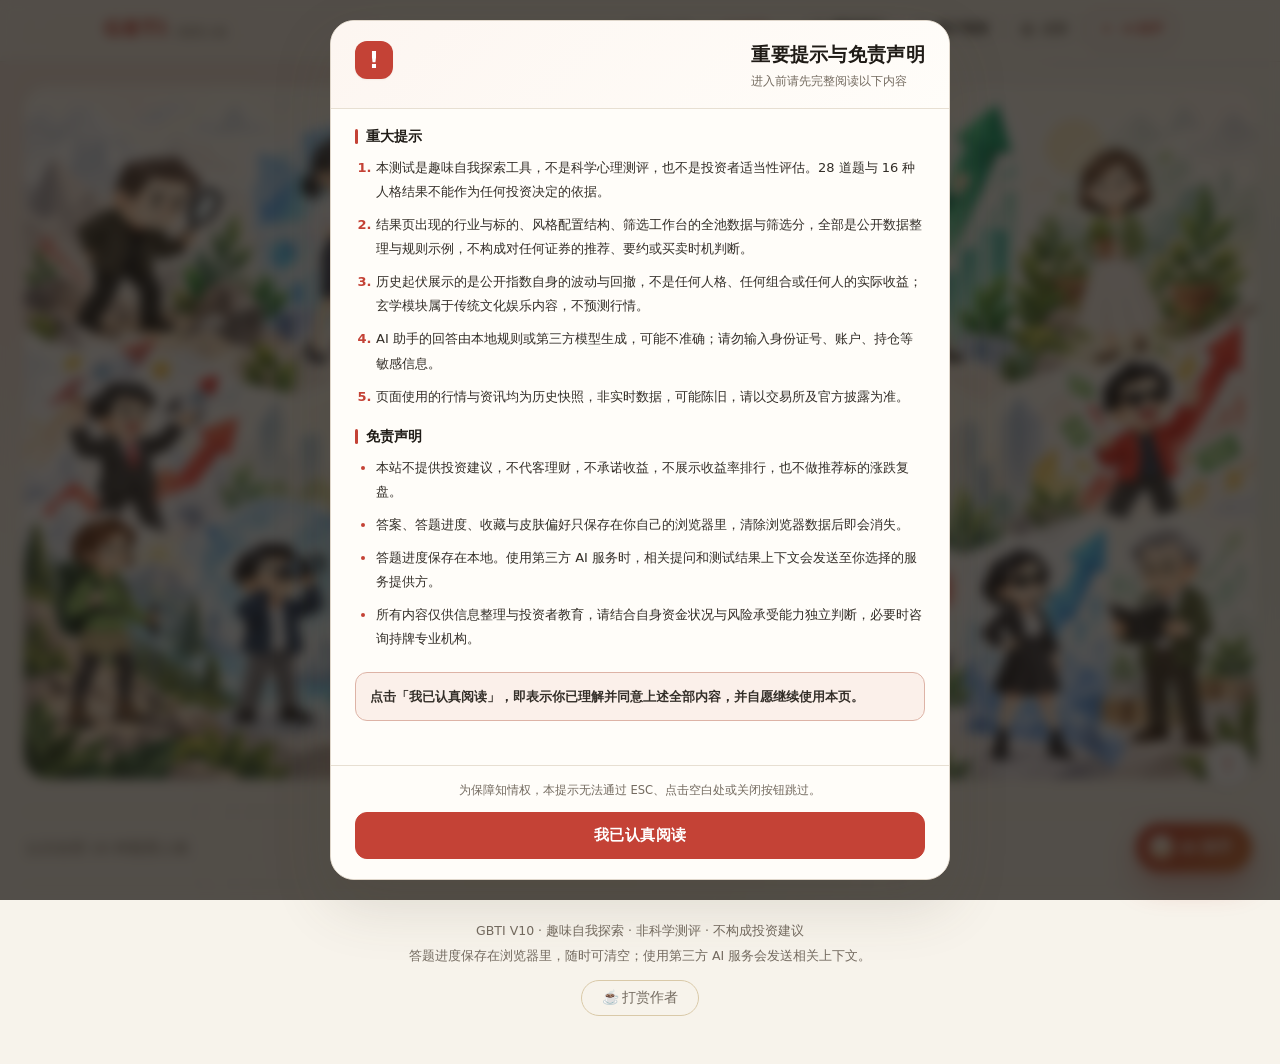
==== index.html @ 4c96b787 "Update published GBTI website" ====
<!DOCTYPE html>
<html lang="zh-CN" class="on-landing">
<head>
  <meta charset="UTF-8">
  <meta name="viewport" content="width=device-width, initial-scale=1, viewport-fit=cover">
  <title>GBTI · 股票人格与每周精选</title>
  <meta name="description" content="28 道题，四个维度，探索你的股票人格，生成带专属场景插画的高清结果卡，并可和 AI 助手聊聊你的结果。">
  <meta name="theme-color" content="#f7f3eb" media="(prefers-color-scheme: light)">
  <meta name="theme-color" content="#191815" media="(prefers-color-scheme: dark)">
  <link rel="icon" href="data:image/svg+xml,%3Csvg xmlns='http://www.w3.org/2000/svg' viewBox='0 0 32 32'%3E%3Crect width='32' height='32' rx='9' fill='%23c44236'/%3E%3Ctext x='7' y='24' fill='white' font-size='22' font-family='sans-serif' font-weight='700'%3EG%3C/text%3E%3C/svg%3E">
  <script src="theme-sync.js"></script>
  <script>
    /* 皮肤由 theme-sync.js 同步；此处恢复答题进度。 */
    (function () {
      try {
        var progress = JSON.parse(localStorage.getItem("gbti-progress-v6-20261013") || "null");
        if (progress && Array.isArray(progress.answers) && progress.answers.length) window.__gbtiResume = progress;
      } catch (error) { /* 无痕模式或存储被禁用时静默跳过。 */ }
    })();
  </script>
  <link rel="stylesheet" href="style.css?v=20261110-alipay">
  <link rel="stylesheet" href="polish.css">
  <link rel="stylesheet" href="market-mood.css">
  <link rel="stylesheet" href="metaphysics.css">
  <link rel="stylesheet" href="tarot.css">
  <link rel="stylesheet" href="news.css">
  <link rel="stylesheet" href="disclaimer.css">
  <!-- 按依赖顺序加载。全部为普通脚本，双击 HTML 即可离线运行。 -->
  <script src="questions.js" defer></script>
  <script src="scoring.js" defer></script>
  <script src="characters.js" defer></script>
  <script src="poster.js" defer></script>
  <script src="radar.js" defer></script>
  <script src="pool.js" defer></script>
  <script src="pool-index.js" defer></script>
  <script src="market-data.js" defer></script>
  <script src="allocation.js?v=stock-persona" defer></script>
  <script src="plan.js" defer></script>
  <script src="ai.js" defer></script>
  <script src="update.js?v=plan-data-fold" defer></script>
  <script src="news-engine.js" defer></script>
  <script src="news-data.js" defer></script>
  <script src="news.js" defer></script>
  <script src="news-map.js?v=20261110-four-scores" defer></script>
  <script src="test.js?v=plan-data-fold" defer></script>
  <!-- 玄学操盘适配度模块（纯新增）：lunar.js 提供黄历，metaphysics.js 提供双维画像 + 适配度 + AI 解读 -->
  <script src="lunar.js" defer></script>
  <script src="metaphysics.js" defer></script>
  <!-- 塔罗映照模块（纯新增）：依赖 metaphysics.js 暴露的 GBTI_XUANXUE.readingFor 做东西合参 -->
  <script src="tarot.js" defer></script>
  <script src="result-pages.js?v=plan-data-fold" defer></script>
  <script src="market-mood.js" defer></script>
  <script src="donation-core.js?v=20261110-1" defer></script>
  <script src="donation-effects.js?v=20261110-2" defer></script>
  <script src="donation-cloud.js?v=20261110-2" defer></script>
</head>
<body>
  <div class="aurora" aria-hidden="true"><span></span><span></span><span></span></div>
  <a class="skip-link" href="#quiz">跳到答题区</a>

  <header class="topbar">
    <div class="topbar-inner">
      <a class="brand" href="#top" aria-label="GBTI 首页">GBTI<span> / 股票人格</span></a>
      <nav class="topnav" aria-label="页面导航">
        <a href="#personality-gallery">16 种人格</a>
        <button id="open-ai" class="topnav-ai" type="button">AI 助手</button>
      </nav>
      <div class="topbar-actions">
        <button id="topbar-restart" class="icon-button labeled" type="button" title="重新测试">
          <span class="vh">重新测试</span>
          <svg viewBox="0 0 24 24" aria-hidden="true"><path d="M20 12a8 8 0 1 1-2.4-5.7" fill="none" stroke="currentColor" stroke-width="1.8" stroke-linecap="round"/><path d="M20.2 4.2v4.2H16" fill="none" stroke="currentColor" stroke-width="1.8" stroke-linecap="round" stroke-linejoin="round"/></svg>
          <span class="btn-label">重新测试</span>
        </button>
        <button id="user-open" class="icon-button labeled" type="button" title="用户登录与 AI 配置" aria-haspopup="dialog">
          <span class="vh">用户登录</span>
          <svg viewBox="0 0 24 24" aria-hidden="true"><circle cx="12" cy="8.6" r="3.7" fill="none" stroke="currentColor" stroke-width="1.8"/><path d="M4.8 20.2c0-3.6 3.2-5.8 7.2-5.8s7.2 2.2 7.2 5.8" fill="none" stroke="currentColor" stroke-width="1.8" stroke-linecap="round"/></svg>
          <span class="btn-label" id="user-open-label">用户登录</span>
          <span class="btn-dot" id="user-open-dot" hidden aria-hidden="true"></span>
        </button>
        <button id="theme-toggle" class="icon-button labeled" type="button" title="皮肤商城" aria-label="打开皮肤商城" aria-haspopup="dialog">
          <span class="vh">打开皮肤商城，切换页面皮肤</span>
          <span class="theme-pumpkin theme-icon" aria-hidden="true">🎃</span>
          <span class="theme-tree theme-icon" aria-hidden="true">🎄</span>
          <span class="theme-firecracker theme-icon" aria-hidden="true">🧨</span>
          <span class="theme-willow theme-icon" aria-hidden="true">🌿</span>
          <span class="theme-moon theme-icon" aria-hidden="true">🌕</span>
          <span class="theme-nailong theme-icon" aria-hidden="true">💛</span>
          <span class="theme-chiikawa theme-icon" aria-hidden="true">🤍</span>
          <span class="theme-usagi theme-icon" aria-hidden="true">🐰</span>
          <span class="theme-hachiware theme-icon" aria-hidden="true">💙</span>
          <svg class="theme-icon theme-icon-sun" viewBox="0 0 24 24" aria-hidden="true"><path d="M12 5.5a6.5 6.5 0 1 0 0 13 6.5 6.5 0 0 0 0-13Zm0-4v2.2M12 20.3V22.5M1.5 12h2.2M20.3 12h2.2M4.6 4.6l1.6 1.6M17.8 17.8l1.6 1.6M19.4 4.6l-1.6 1.6M6.2 17.8l-1.6 1.6" fill="none" stroke="currentColor" stroke-width="1.8" stroke-linecap="round"/><circle cx="12" cy="12" r="4" fill="currentColor"/></svg>
          <svg class="theme-icon theme-icon-moon" viewBox="0 0 24 24" aria-hidden="true"><path d="M20.4 14.8A8.8 8.8 0 0 1 9.2 3.6a8.8 8.8 0 1 0 11.2 11.2Z" fill="currentColor"/></svg>
          <span class="btn-label">皮肤</span>
        </button>
        <button id="ai-fab-inline" class="icon-button labeled ai-icon-button" type="button" title="打开 AI 助手">
          <span class="vh">打开 AI 助手</span>
          <svg viewBox="0 0 24 24" aria-hidden="true"><path d="M12 3.2 13.9 9l5.8 1.9-5.8 1.9L12 18.6 10.1 12.8 4.3 10.9 10.1 9 12 3.2Z" fill="currentColor"/></svg>
          <span class="btn-label">AI 助手</span>
        </button>
      </div>
    </div>
    <div class="topbar-progress" role="presentation"><span id="topbar-progress-bar"></span></div>
  </header>

  <button id="back-to-top" class="back-to-top" type="button" aria-label="回到顶部" title="回到顶部"><span aria-hidden="true">↑</span><span class="vh">回到顶部</span></button>

  <main id="top" class="shell">
    <div class="shell-main">

      <section id="quiz-heading" class="intro landing-hero" aria-labelledby="landing-title">
        <h1 id="landing-title" class="vh">找到你的投资人格</h1>
        <img class="landing-art landing-art-day" src="assets/display/ensemble-hero.jpg" width="1672" height="941" alt="十六种股票人格角色围聚在一起" fetchpriority="high">
        <img class="landing-art landing-art-halloween" src="assets/display/ensemble-halloween-paper.jpg" width="1672" height="941" alt="十六种股票人格的橙黑纸艺万圣节群像">
        <img class="landing-art landing-art-christmas" src="assets/display/ensemble-christmas.jpg?v=20261110-2" width="1664" height="928" alt="十六种股票人格的圣诞雪夜群像">
        <img class="landing-art landing-art-spring" src="assets/display/ensemble-spring.jpg?v=20261110-3" width="1664" height="928" alt="十六种股票人格的春节庙会群像">
        <img class="landing-art landing-art-qingming" src="assets/display/ensemble-qingming.jpg?v=20261110-2" width="1664" height="928" alt="十六种股票人格的清明踏青群像">
        <img class="landing-art landing-art-midautumn" src="assets/display/ensemble-midautumn.jpg?v=20261110-2" width="1664" height="928" alt="十六种股票人格的中秋赏月群像">
        <img class="landing-art landing-art-nailong" src="assets/display/ensemble-nailong.jpg?v=2" width="1672" height="941" alt="十六种奶龙股票人格围聚在一起，找到你的投资人格">
        <img class="landing-art landing-art-chiikawa" src="assets/display/ensemble-chiikawa.jpg?v=20261110-2" width="1664" height="928" alt="十六种吉伊卡哇股票人格围聚在一起，找到你的投资人格">
        <img class="landing-art landing-art-usagi" src="assets/display/ensemble-usagi.jpg?v=20261110-2" width="1664" height="928" alt="十六种乌萨奇股票人格围聚在一起，找到你的投资人格">
        <img class="landing-art landing-art-hachiware" src="assets/display/ensemble-hachiware.jpg?v=20261110-2" width="1664" height="928" alt="十六种小八股票人格围聚在一起，找到你的投资人格">
        <button class="button-primary landing-start" type="button" id="start-cta">开始测试</button>
      </section>

      <section id="quiz" class="card quiz-card" hidden aria-labelledby="question-title">
        <div class="progress-label"><span id="progress-text"></span><span id="progress-percent"></span></div>
        <progress id="progress" max="28" value="0" aria-label="答题进度"></progress>
        <div class="question-top"><span id="question-dimension" class="eyebrow"></span><span id="question-number"></span></div>
        <h2 id="question-title" tabindex="-1"></h2>
        <div id="options" class="options" role="group" aria-labelledby="question-title"></div>
        <div class="quiz-bottom">
          <button id="previous" class="text-button" type="button" disabled>← 上一题</button>
          <span class="quiz-tip">选择后自动继续，A / B 键也可作答</span>
        </div>
        <button id="reset-progress" class="text-button quiz-reset" type="button" hidden>清空已保存的作答记录</button>
      </section>

      <header id="section-page-header" class="section-page-header" hidden>
        <a id="section-back" href="?view=result">← 返回测试结果</a>
        <p class="section-kicker" id="section-page-kicker"></p>
        <h1 id="section-page-title" tabindex="-1"></h1>
        <p id="section-page-description" class="hint"></p>
      </header>
      <section id="result" aria-labelledby="result-name" hidden>
        <section id="market-mood" class="mm" aria-label="市场牛熊与市场人格" hidden>
          <button id="mm-open" class="mm-band" type="button" aria-haspopup="dialog">
            <img id="mm-thumb" class="mm-thumb" alt="" width="946" height="946" decoding="async">
            <span class="mm-band-main">
              <span class="mm-kicker">市场牛熊 · <i id="mm-date"></i></span>
              <strong id="mm-name" class="mm-name"></strong>
              <span id="mm-stats" class="mm-stats"></span>
            </span>
            <span id="mm-side" class="mm-side"></span>
            <span class="mm-arrow" aria-hidden="true">查看详情 →</span>
          </button>
        </section>

        <article class="hero-card card">
          <div class="hero-top">
            <p class="hero-label">你的人格类型是</p>
            <button id="hero-ai" class="pill-button" type="button">让 AI 解读我的结果</button>
          </div>
          <h1 id="result-name" tabindex="-1"></h1>
          <p id="result-code" class="hero-code"></p>
          <img id="character-image" class="character-image" width="1024" height="1280" alt="" hidden>
          <p id="result-motto" class="hero-motto"></p>
          <div id="result-tags" class="tags"></div>
          <div class="hero-context">
            <h2 id="profile-title">性格速写</h2>
            <p id="result-description" class="body-copy"></p>
            <p id="axis-summary" class="axis-summary"></p>
          </div>
        </article>

        <article class="card reflection-card"><p class="section-kicker">给自己的提醒</p><p id="result-reflection" class="body-copy"></p></article>

        <details class="fold-section fold" id="dimension-fold">
          <summary class="fold-head">
            <span class="fold-mark" aria-hidden="true">四维</span>
            <span class="fold-text">
              <span class="section-kicker">四维偏好</span>
              <span class="fold-title" id="dimension-heading">你的选择，逐项展开</span>
              <span class="fold-hint">信息依据、持有周期、风险偏好、决策方式，每个维度 7 题，共同决定一个主人格。</span>
            </span>
            <span class="fold-chev" aria-hidden="true"></span>
          </summary>
          <div class="fold-body">
            <div class="radar-card card">
              <div class="radar-wrap">
                <canvas id="radar" width="640" height="640" role="img" aria-label="四维偏好雷达图"></canvas>
              </div>
              <div id="radar-caption" class="radar-caption"></div>
            </div>
            <div id="scores" class="dimension-list"></div>
            <p class="hint score-note">百分比为本维度的选项占比，不是人格概率或准确率。</p>
          </div>
        </details>

        <details id="weekly-news" class="fold-section fold news-fold" hidden aria-labelledby="weekly-news-title">
          <summary class="fold-head">
            <span class="fold-mark" aria-hidden="true">精选</span>
            <span class="fold-text">
              <span class="section-kicker">每周精选</span>
              <span class="fold-title" id="weekly-news-title">与你的投资风格相符的资讯</span>
              <span class="fold-hint">查看本周精选、推荐理由与原文，也可转动 3D 地球仪浏览全球资讯。</span>
            </span>
            <span class="fold-chev" aria-hidden="true"></span>
          </summary>
          <div class="fold-body">
          <div class="weekly-news card">
          <div class="news-masthead"><span>GBTI WEEKLY</span><span id="news-edition"></span></div>
          <div class="news-heading-row">
            <p class="section-kicker">为你的投资风格精选</p>
            <span class="news-style-badge" id="news-style"></span>
          </div>
          <p id="news-lens" class="news-lens"></p>
          <div class="news-focus" id="news-focus" aria-label="你的资讯关注方向"></div>
          <div class="news-toolbar">
            <label for="news-week">阅读刊期 <select id="news-week"></select></label>
            <button id="news-refresh" type="button" class="pill-button">检查更新</button>
          </div>
          <p id="news-status" class="news-status" role="status" aria-live="polite"></p>
          <div id="news-list" class="news-list"></div>
          <details class="news-method">
            <summary>这些资讯为什么推荐给我？</summary>
            <p>根据测试中的信息依据、持有周期、风险偏好和决策方式匹配内容，再结合来源质量、发布时间和独立来源报道数量排序。同一事件合并，每期最多 6 条，并优先保留一条风险或防御视角。同一来源最多 3 条，同一主题最多 2 条，合格内容不足时少推。</p>
            <p>资讯窗口为北京时间周一至周日，本周持续更新。仅整理已采集的公开内容；每条均可打开原文核验。风格匹配只用于阅读排序，不代表投资适当性或收益预测。</p>
          </details>
          <p class="news-footer" id="news-data-note"></p>
          </div>
          <section id="weekly-map" aria-label="金融资讯地球仪" aria-busy="true">
            <p class="hint">进入每周精选后，可转动地球仪查看各地区资讯。</p>
          </section>
          </div>
        </details>

        <details id="plan" class="fold-section fold" hidden>
          <summary class="fold-head">
            <span class="fold-mark" aria-hidden="true">配置</span>
            <span class="fold-text">
              <span class="section-kicker">资产配置建议</span>
              <span class="fold-title" id="plan-heading">按你的风格，钱可以这样分</span>
              <span class="fold-hint" id="plan-lead"></span>
            </span>
            <span class="fold-chev" aria-hidden="true"></span>
          </summary>
          <div class="fold-body">
            <div class="plan-hero" id="plan-hero" hidden>
              <img class="plan-hero-figure" id="plan-hero-figure" alt="" loading="lazy" decoding="async">
              <div class="plan-hero-main">
                <p class="plan-hero-kicker">你的配置偏向</p>
                <h3 id="plan-hero-name"></h3>
                <p class="plan-hero-desc" id="plan-hero-desc"></p>
                <div class="plan-axes" id="plan-hero-axes"></div>
              </div>
            </div>
            <div class="plan-actions">
              <a id="plan-workbench" class="pill-button" href="workbench.html">筛选工作台</a>
              <a id="plan-history" class="pill-button" href="history.html">历史起伏</a>
              <button id="plan-copy" class="pill-button" type="button">复制整套方案</button>
              <button id="plan-ask" class="pill-button" type="button">问 AI 为什么这样配</button>
              <button id="plan-reset" class="pill-button" type="button" hidden>清除我的调整</button>
            </div>

            <div class="plan-grid">
            <article class="card plan-allocation">
              <div class="plan-card-head">
                <h3>一万块怎么分</h3>
                <span class="plan-tipchip">点任意一块看明细</span>
              </div>
              <p class="plan-sub">以 10,000 元为例，按比例拆成四份。</p>
              <div class="plan-donut-wrap">
                <canvas id="plan-donut" width="360" height="360" role="img" aria-label="四类资产比例环形图，点击扇区可查看对应类别"></canvas>
                <div class="plan-donut-center" aria-hidden="true">
                  <strong id="plan-equity">¥10,000</strong>
                  <span id="plan-donut-label">示例总额 · 四类合计</span>
                </div>
              </div>
              <ul id="plan-bars" class="plan-bars"></ul>
              <div class="plan-tweak">
                <p class="plan-tweak-head">
                  <span>按自己的情况微调</span>
                  <span class="plan-tipchip">结果会同步到长图</span>
                </p>
                <ul id="plan-tweaks" class="plan-tweaks"></ul>
              </div>
            </article>

            <article class="card plan-vehicles-card">
              <div class="plan-card-head">
                <h3>债券、货币与黄金的载体</h3>
                <span class="plan-tipchip">与左侧联动</span>
              </div>
              <ul id="plan-vehicles" class="plan-vehicles"></ul>
              <div class="pv-equity-note" id="plan-equity-note" hidden>
                <strong id="plan-equity-share"></strong>
                <p>下方标的用于说明权益类的配置方向。</p>
                <button class="pv-jump" id="plan-stocks-jump" type="button">看下方标的 ↓</button>
              </div>
              <div class="pv-balance">
                <p class="pv-balance-title">进攻 / 防守</p>
                <div class="pv-balance-bar" aria-hidden="true"><i id="plan-offense-bar"></i></div>
                <div class="pv-balance-legend">
                  <span id="plan-offense-label"></span>
                  <span id="plan-defense-label"></span>
                </div>
              </div>
            </article>
          </div>

          <article class="card plan-stocks" id="plan-stocks" tabindex="-1">
            <div class="plan-card-head">
              <h3>与你风格相符的标的示例</h3>
              <div class="plan-tools">
                <div class="seg" id="plan-sort" role="group" aria-label="标的排序方式">
                  <button class="seg-btn is-on" type="button" data-sort="score" aria-pressed="true">按匹配度</button>
                  <button class="seg-btn" type="button" data-sort="pePct" aria-pressed="false">按估值分位</button>
                  <button class="seg-btn" type="button" data-sort="amount" aria-pressed="false">按成交额</button>
                </div>
                <button id="plan-expand" class="pill-button" type="button" aria-pressed="false">展开全部理由</button>
              </div>
            </div>
            <p class="hint" id="plan-stocks-lead"></p>
            <ol id="plan-stock-list" class="plan-stock-list"></ol>
          </article>

          <article class="card plan-discipline" id="plan-discipline">
            <div class="plan-card-head">
              <h3 id="plan-discipline-title"></h3>
              <button id="plan-discipline-copy" class="pill-button" type="button">复制这份清单</button>
            </div>
            <ul id="plan-discipline-list"></ul>
          </article>

          <article class="card plan-risk">
            <div class="plan-card-head">
              <h3>风险提示</h3>
              <button id="plan-risk-toggle" class="pill-button" type="button" aria-expanded="false" aria-controls="plan-disclaimer">展开全文</button>
            </div>
            <ul id="plan-disclaimer" class="plan-disclaimer is-clamped"></ul>
            <p class="hint" id="plan-data-note"></p>
          </article>

          <details id="data-panel" class="fold-section fold">
            <summary class="fold-head">
              <span class="fold-mark" aria-hidden="true">数据</span>
              <span class="fold-text">
                <span class="section-kicker">数据维护</span>
                <span class="fold-title">每日行情数据更新</span>
                <span class="fold-hint" id="data-fold-hint">正在读取本地快照……</span>
              </span>
              <span class="fold-chev" aria-hidden="true"></span>
            </summary>
            <div class="fold-body">
              <div id="data-transport" class="data-transport" hidden></div>
              <div class="data-status" id="data-status"></div>

              <div class="data-actions">
                <button id="data-refresh" class="button-secondary" type="button">立即更新行情数据</button>
                <button id="data-check" class="button-ghost" type="button">检查更新服务</button>
              </div>

              <label class="field data-endpoint">
                <span>更新服务地址</span>
                <input id="data-endpoint" type="text" placeholder="例如 http://127.0.0.1:8765" autocomplete="off" spellcheck="false">
              </label>
              <p class="hint">留空则自动判断：网页由本机服务打开时用同一个地址，双击 HTML 打开时自动探测 http://127.0.0.1:8765，能连上按钮就直接可用。</p>

              <div class="data-actions">
                <button id="data-schedule" class="button-ghost" type="button" hidden>开启每个交易日自动更新</button>
              </div>
              <p class="hint" id="data-schedule-hint">开启后 Windows 会在每个工作日 17:35 自动抓取行情并写入 market-data.js，不用打开本页也会更新；再点一次即可关闭。此开关需要先连上更新服务。</p>

              <div class="data-token" id="data-token-box" hidden>
                <p class="hint" id="data-token-status"></p>
                <div class="data-token-row">
                  <input id="data-token-input" type="password" placeholder="粘贴新的数据凭证（12 小时有效）" autocomplete="off" spellcheck="false">
                  <button id="data-token-save" class="pill-button" type="button">保存凭证</button>
                </div>
              </div>
              <p class="hint data-lan" id="data-lan" hidden></p>

              <p id="data-log" class="data-log" role="status" hidden></p>

              <details class="data-help">
                <summary>没有服务时，怎么手动更新？</summary>
                <div class="data-help-body">
                  <p class="hint">更新按钮需要一个在后台运行的小服务，它负责调用抓取脚本。没有服务时按下面任一种方式处理，完成后刷新本页即可看到新数据。</p>
                  <p class="data-kbd-title">方式一　启动本地更新服务（推荐，双击后一步到位）</p>
                  <p class="hint">双击 <code>tools\启动更新服务.bat</code>：服务启动后会自动在浏览器里打开本页，之后「立即更新行情数据」随时可用。也可以在本文件夹下打开命令提示符或终端，手动执行：</p>
                  <div class="cmd-row"><code id="data-cmd-service">python tools/update-server.py</code><button class="pill-button data-copy" type="button" data-copy="data-cmd-service">复制</button></div>
                  <p class="data-kbd-title">方式二　只跑一次抓取脚本</p>
                  <div class="cmd-row"><code id="data-cmd-once">python tools/fetch-market-data.py</code><button class="pill-button data-copy" type="button" data-copy="data-cmd-once">复制</button></div>
                  <p class="hint">也可以双击 <code>tools\更新行情.bat</code>。脚本把结果写入 <code>market-data.js</code>，完成后刷新本页。</p>
                  <p class="data-kbd-title">方式三　每个交易日自动更新</p>
                  <p class="hint">连上服务后直接点上面的「开启每个交易日自动更新」即可，无需手动配置任务计划。手动配置步骤与接收方准备清单见随文件夹一起提供的 <code>数据更新说明.md</code>。</p>
                </div>
              </details>
            </div>
          </details>
          </div>
        </details>

        <details class="card rules-card"><summary>这个结果是怎么得出的？</summary><p>28 道题分别测量信息依据、持有周期、风险偏好与决策方式，每个维度 7 题。每题给一个方向加 1 分，各维度得分较高的一端组合成四位代码，唯一对应 16 种人格中的一种。“客观规则／主观判断”描述依照预设标准或结合情境判断的偏好，不代表理性程度或判断能力。名称是风格比喻，不表示实际经历、投资能力或适合的投资产品。</p></details>

        <div class="save-area">
          <button id="generate-image" class="button-primary" type="button">生成高清结果长图 ↓</button>
          <p id="image-status" role="status" hidden>正在生成高清长图……</p>
          <button id="retry-image" class="button-ghost" type="button" hidden>重新生成图片</button>
          <a id="download" class="button-primary" download hidden>保存完整结果长图 <span aria-hidden="true">↓</span></a>
          <p class="hint">点击生成后可下载或长按保存高清 PNG</p>
          <details id="image-preview"><summary>展开图片，长按保存</summary><img id="poster-image" alt="完整结果长图" hidden></details>
          <div class="share-row">
            <button id="copy-result" class="button-ghost" type="button">复制结果文字</button>
            <button id="restart" class="button-ghost" type="button">重新测试 ↗</button>
          </div>
          <p class="donate-line">测得开心？<button class="donate-link" type="button" data-donate-open>请作者喝杯咖啡 ☕</button></p>
          <p id="copy-status" class="hint" role="status"></p>
        </div>
      </section>

      <details id="personality-gallery" class="gallery-section">
        <summary>认识全部 16 种股票人格 <span aria-hidden="true">＋</span></summary>
        <div id="gallery" class="gallery"></div>
      </details>

      <noscript><p class="card">请启用 JavaScript 后进行测试。</p></noscript>

      <footer>
        <p>GBTI V10 · 趣味自我探索 · 非科学测评 · 不构成投资建议</p>
        <p>答题进度保存在浏览器里，随时可清空；使用第三方 AI 服务会发送相关上下文。</p>
        <button id="donate-open" class="donate-btn" type="button" data-donate-open>☕ 打赏作者</button>
      </footer>

      <div id="donate-modal" class="donate-modal" hidden>
        <div class="donate-backdrop" data-donate-close></div>
        <div class="donate-card" role="dialog" aria-modal="true" aria-label="打赏作者">
          <img src="assets/donate-qr.jpg?v=621818ec-alipay" alt="支付宝打赏收款二维码">
          <p class="donate-text">如果这个测试给你带来了快乐，<br>欢迎请作者喝杯咖啡 ☕</p>
          <button class="donate-close" type="button" data-donate-close>关闭</button>
        </div>
      </div>
      <script>
      (function () {
        var modal = document.getElementById("donate-modal");
        if (!modal) return;
        function show(value) { modal.hidden = !value; document.body.style.overflow = value ? "hidden" : ""; }
        document.querySelectorAll("[data-donate-open]").forEach(function (el) {
          el.addEventListener("click", function () { show(true); });
        });
        modal.querySelectorAll("[data-donate-close]").forEach(function (el) {
          el.addEventListener("click", function () { show(false); });
        });
        document.addEventListener("keydown", function (e) {
          if (e.key === "Escape" && !modal.hidden) show(false);
        });
      })();
      </script>
    </div>

    <aside class="shell-side" hidden aria-label="答题辅助">
      <div class="card side-card">
        <p class="section-kicker">答题进度</p>
        <div class="ring-wrap">
          <svg class="ring" viewBox="0 0 120 120" role="img" aria-label="答题完成度">
            <circle class="ring-track" cx="60" cy="60" r="50"></circle>
            <circle id="ring-progress" class="ring-value" cx="60" cy="60" r="50"></circle>
          </svg>
          <div class="ring-text"><strong id="ring-percent">0%</strong><span id="ring-label">0 / 28</span></div>
        </div>
        <p class="hint side-hint">答题记录会自动保存在本地，关闭页面后再打开可继续。</p>
      </div>

      <div class="card side-card" id="navigator-card">
        <p class="section-kicker">答题卡</p>
        <div id="navigator" class="navigator" role="group" aria-label="题目跳转"></div>
        <p class="hint side-hint" id="navigator-hint">灰色为未作答，点数字即可跳题修改。</p>
      </div>

      <div class="card side-card ai-side-card">
        <p class="section-kicker">AI 助手</p>
        <h3>对结果有疑问？</h3>
        <p class="hint side-hint">可以直接问「我为什么是这个类型」「稳健和进取差在哪」「给我三条提醒」。</p>
        <button id="side-ai" class="button-secondary" type="button">打开 AI 助手</button>
      </div>
    </aside>
  </main>

  <button id="ai-fab" class="ai-fab" type="button" aria-controls="ai-panel" aria-expanded="false">
    <span class="ai-fab-orb" aria-hidden="true"></span>
    <span class="ai-fab-text">AI 助手</span>
  </button>

  <aside id="ai-panel" class="ai-panel" role="dialog" aria-modal="false" aria-labelledby="ai-title" hidden>
    <div id="ai-resize-handle" class="ai-resize-handle" title="拖拽调整面板大小" aria-hidden="true"></div>
    <header class="ai-head">
      <div class="ai-head-id">
        <span class="ai-orb" aria-hidden="true"></span>
        <div>
          <h2 id="ai-title">GBTI 智能助手</h2>
          <p id="ai-subtitle">尚未测试，可先了解题型与维度</p>
        </div>
      </div>
      <div class="ai-head-actions">
        <span id="ai-engine" class="ai-engine-chip">本地引擎</span>
        <button id="ai-max" class="icon-button" type="button" title="放大面板">
          <span class="vh">放大或还原面板</span>
          <svg viewBox="0 0 24 24" aria-hidden="true"><path d="M4 9V4h5M20 15v5h-5M4 4l6 6M20 20l-6-6" fill="none" stroke="currentColor" stroke-width="1.8" stroke-linecap="round" stroke-linejoin="round"/></svg>
        </button>
        <button id="ai-settings-open" class="icon-button" type="button" title="用户中心与 AI 配置">
          <span class="vh">用户中心与 AI 配置</span>
          <svg viewBox="0 0 24 24" aria-hidden="true"><path d="M12 15.5a3.5 3.5 0 1 0 0-7 3.5 3.5 0 0 0 0 7Z" fill="none" stroke="currentColor" stroke-width="1.8"/><path d="M19.4 13.5a7.6 7.6 0 0 0 0-3l2-1.5-2-3.4-2.3.9a7.7 7.7 0 0 0-2.6-1.5L14 2.6h-4l-.5 2.4a7.7 7.7 0 0 0-2.6 1.5l-2.3-.9-2 3.4 2 1.5a7.6 7.6 0 0 0 0 3l-2 1.5 2 3.4 2.3-.9a7.7 7.7 0 0 0 2.6 1.5l.5 2.4h4l.5-2.4a7.7 7.7 0 0 0 2.6-1.5l2.3.9 2-3.4-2-1.5Z" fill="none" stroke="currentColor" stroke-width="1.6" stroke-linejoin="round"/></svg>
        </button>
        <button id="ai-clear" class="icon-button" type="button" title="清空对话">
          <span class="vh">清空对话</span>
          <svg viewBox="0 0 24 24" aria-hidden="true"><path d="M5 7h14M9 7V4h6v3M7 7l1 13h8l1-13" fill="none" stroke="currentColor" stroke-width="1.8" stroke-linecap="round" stroke-linejoin="round"/></svg>
        </button>
        <button id="ai-close" class="icon-button" type="button" title="收起">
          <span class="vh">收起 AI 助手</span>
          <svg viewBox="0 0 24 24" aria-hidden="true"><path d="M6 6l12 12M18 6 6 18" fill="none" stroke="currentColor" stroke-width="2" stroke-linecap="round"/></svg>
        </button>
      </div>
    </header>
    <div id="ai-messages" class="ai-messages" role="log" aria-live="polite" aria-relevant="additions"></div>
    <details id="ai-qa" class="ai-qa">
      <summary>可以问我这些（点击直接提问）</summary>
      <div id="ai-qa-list" class="ai-qa-list"></div>
    </details>
    <div id="ai-chips" class="ai-chips"></div>
    <form id="ai-form" class="ai-form">
      <label class="vh" for="ai-input">输入你的问题</label>
      <textarea id="ai-input" rows="1" placeholder="例如：帮我解读一下我的结果"></textarea>
      <button id="ai-send" class="button-primary ai-send" type="submit">发送</button>
    </form>
    <p class="ai-foot">回答由本地规则引擎生成，仅供自我探索参考，不构成投资建议。</p>
  </aside>

  <dialog id="ai-settings" class="modal">
    <form method="dialog" class="modal-body">
      <header class="modal-head"><h2>用户中心</h2><button class="icon-button" value="close" title="关闭">✕</button></header>
      <p class="hint">这个页面没有服务器，也没有账号体系。这里的「登录」只是在你自己这台设备的浏览器里存一份本地档案，用来区分不同使用者各自的 AI 配置。不会上传到任何地方，清除浏览器数据就会消失。</p>

      <label class="field"><span>昵称（可选）</span><input id="user-name" type="text" maxlength="16" placeholder="例如 小王" autocomplete="off"></label>
      <p class="hint">填写后会显示在右上角入口上，方便区分这是谁的配置。</p>

      <section class="user-section" aria-labelledby="ai-config-title">
        <h3 id="ai-config-title" class="user-section-title">AI 配置</h3>
        <p class="hint">默认使用内置本地引擎，离线可用、无需任何配置。填写下面的信息后可切换到真实大模型。</p>
        <div class="ai-preset">
          <span class="ai-preset-label">一键填入</span>
          <button class="pill-button" type="button" data-preset="deepseek">DeepSeek</button>
          <button class="pill-button" type="button" data-preset="clear">清空三项</button>
        </div>
        <label class="field"><span>服务地址 Base URL</span><input id="ai-base" type="text" placeholder="例如 https://api.deepseek.com" autocomplete="off"></label>
        <label class="field"><span>API Key</span><input id="ai-key" type="password" placeholder="仅保存在当前浏览器，不会上传到本站服务器" autocomplete="off"></label>
        <label class="field"><span>模型名称</span><input id="ai-model" type="text" placeholder="例如 deepseek-v4-flash" autocomplete="off"></label>
        <label class="field field-check"><input id="ai-strict" type="checkbox"><span>严格模式：只回答测试相关的问题（更省 token，适合把页面发给朋友玩时开启）</span></label>
        <p class="hint">用的是 OpenAI 兼容格式。除 DeepSeek 外，任何兼容该格式的服务都可以：服务地址填其 Base URL，模型名按其文档填。</p>
        <p class="hint warn">密钥保存在浏览器本地存储中。公共电脑上不建议填写，用完请点下方清除。若接口不可用，助手会自动回退到本地引擎。</p>
        <p class="hint" id="user-engine-note"></p>
      </section>

      <div class="modal-actions">
        <button id="ai-save" class="button-primary" value="save" type="button">保存并启用</button>
        <button id="ai-reset" class="button-ghost" value="reset" type="button">清除配置，回到本地引擎</button>
      </div>
    </form>
  </dialog>

  <dialog id="personality-modal" class="modal">
    <div class="modal-body">
      <header class="modal-head"><h2 id="pm-title">人格详情</h2><button class="icon-button" id="pm-close" type="button" title="关闭">✕</button></header>
      <div id="pm-body"></div>
    </div>
  </dialog>

  <dialog id="skin-dialog" class="modal">
    <div class="modal-body">
      <header class="modal-head"><h2>皮肤商城</h2><button class="icon-button" id="skin-close" type="button" title="关闭">✕</button></header>
      <p class="hint" style="margin:0 0 14px">换一套皮肤，页面氛围、配色与人格画像都会跟着变。</p>
      <div id="skin-grid" class="skin-grid"></div>
    </div>
  </dialog>
  <!-- 进入主界面时的强制知情确认：只有点「我已认真阅读」才能关闭 -->
  <dialog id="disclaimer-dialog" class="modal disclaimer-modal"
          aria-labelledby="disclaimer-title" aria-describedby="disclaimer-desc">
    <div class="modal-body disclaimer-body">
      <header class="modal-head disclaimer-head">
        <span class="disclaimer-badge" aria-hidden="true">!</span>
        <div>
          <h2 id="disclaimer-title">重要提示与免责声明</h2>
          <p class="disclaimer-kicker">进入前请先完整阅读以下内容</p>
        </div>
      </header>

      <div class="disclaimer-scroll" id="disclaimer-desc" tabindex="0">
        <section class="disclaimer-section">
          <h3>重大提示</h3>
          <ol class="disclaimer-list">
            <li>本测试是趣味自我探索工具，不是科学心理测评，也不是投资者适当性评估。28 道题与 16 种人格结果不能作为任何投资决定的依据。</li>
            <li>结果页出现的行业与标的、风格配置结构、筛选工作台的全池数据与筛选分，全部是公开数据整理与规则示例，不构成对任何证券的推荐、要约或买卖时机判断。</li>
            <li>历史起伏展示的是公开指数自身的波动与回撤，不是任何人格、任何组合或任何人的实际收益；玄学模块属于传统文化娱乐内容，不预测行情。</li>
            <li>AI 助手的回答由本地规则或第三方模型生成，可能不准确；请勿输入身份证号、账户、持仓等敏感信息。</li>
            <li>页面使用的行情与资讯均为历史快照，非实时数据，可能陈旧，请以交易所及官方披露为准。</li>
          </ol>
        </section>

        <section class="disclaimer-section">
          <h3>免责声明</h3>
          <ul class="disclaimer-list">
            <li>本站不提供投资建议，不代客理财，不承诺收益，不展示收益率排行，也不做推荐标的涨跌复盘。</li>
            <li>答案、答题进度、收藏与皮肤偏好只保存在你自己的浏览器里，清除浏览器数据后即会消失。</li>
            <li>答题进度保存在本地。使用第三方 AI 服务时，相关提问和测试结果上下文会发送至你选择的服务提供方。</li>
            <li>所有内容仅供信息整理与投资者教育，请结合自身资金状况与风险承受能力独立判断，必要时咨询持牌专业机构。</li>
          </ul>
        </section>

        <p class="disclaimer-emphasis">点击「我已认真阅读」，即表示你已理解并同意上述全部内容，并自愿继续使用本页。</p>
      </div>

      <footer class="disclaimer-foot">
        <p class="disclaimer-hint">为保障知情权，本提示无法通过 ESC、点击空白处或关闭按钮跳过。</p>
        <button id="disclaimer-accept" class="disclaimer-accept" type="button">我已认真阅读</button>
      </footer>
    </div>
  </dialog>
  <dialog id="mm-dialog" class="modal mm-modal" aria-labelledby="mm-dialog-title">
    <div class="mm-dialog-head">
      <div>
        <h2 id="mm-dialog-title">市场牛熊与市场人格</h2>
        <p>查看行情快照中的涨跌分布与四维特征</p>
      </div>
      <button id="mm-close" class="icon-button" type="button" aria-label="关闭">✕</button>
    </div>
    <div id="mm-dialog-body" class="mm-body"></div>
  </dialog>
  <script src="disclaimer.js"></script>
</body>
</html>
---- style.css ----
/* ==========================================================================
   GBTI V4 · 设计系统
   保留米白 / 朱红 / 暖灰的品牌基调，扩展为完整令牌体系，并支持深浅两套主题。
   ========================================================================== */

/* --- 1. 设计令牌 --------------------------------------------------------- */
:root {
  color-scheme: light;

  --red: #c44236;
  --red-deep: #a8342a;
  --red-soft: #fbf0ea;
  --green: #2b8052;
  --hero-accent: #52715b;
  --hero-soft: #edf5ef;

  --paper: #f7f3eb;
  --paper-2: #fffdf9;
  --surface: #ffffff;
  --surface-muted: #f4ede2;

  --ink: #332e28;
  --ink-strong: #1f1b16;
  --muted: #746b60;
  --faint: #a2957f;
  --line: #e7dfd2;
  --line-strong: #dfd6ca;

  --shadow-xs: 0 1px 2px rgba(82, 72, 55, 0.06);
  --shadow-sm: 0 2px 8px rgba(82, 72, 55, 0.06);
  --shadow-md: 0 10px 30px rgba(82, 72, 55, 0.09);
  --shadow-lg: 0 24px 60px rgba(82, 72, 55, 0.16);

  --radius-sm: 12px;
  --radius: 18px;
  --radius-lg: 24px;
  --radius-pill: 999px;

  --space-1: 4px;
  --space-2: 8px;
  --space-3: 12px;
  --space-4: 16px;
  --space-5: 24px;
  --space-6: 32px;
  --space-7: 48px;

  --font-sans: "Microsoft YaHei", "PingFang SC", "Hiragino Sans GB", "Source Han Sans SC", system-ui, -apple-system, "Segoe UI", Roboto, sans-serif;
  --font-serif: "Songti SC", "SimSun", "Source Han Serif SC", Georgia, serif;

  --ease: cubic-bezier(0.22, 0.61, 0.36, 1);
  --dur: 240ms;

  --topbar-h: 58px;
  --side-w: 306px;
  --shell-max: 1120px;
}

/* 暗色基础变量：暗色与节日夜色系皮肤（万圣节/圣诞/春节/中秋）共用，各皮肤在其后覆盖专属配色。 */
html:is([data-theme="dark"], [data-theme="halloween"], [data-theme="christmas"], [data-theme="spring"], [data-theme="midautumn"]) {
  color-scheme: dark;

  --red: #e07362;
  --red-deep: #c85a49;
  --red-soft: #2f211d;
  --green: #61b98a;

  --paper: #16140f;
  --paper-2: #1e1b16;
  --surface: #221f1a;
  --surface-muted: #2a2620;

  --ink: #ebe3d7;
  --ink-strong: #ffffff;
  --muted: #a89e91;
  --faint: #837766;
  --line: #362f27;
  --line-strong: #453c32;

  --shadow-xs: 0 1px 2px rgba(0, 0, 0, 0.4);
  --shadow-sm: 0 2px 10px rgba(0, 0, 0, 0.45);
  --shadow-md: 0 12px 32px rgba(0, 0, 0, 0.5);
  --shadow-lg: 0 26px 64px rgba(0, 0, 0, 0.6);
}

/* --- 2. 基础 ------------------------------------------------------------- */
* { box-sizing: border-box; }
/* 背景色放在 html 上，作为画布底色，这样负层的背景光斑才能显示出来。 */
html { scroll-behavior: smooth; background: var(--paper); }
body {
  margin: 0;
  min-height: 100vh;
  background: transparent;
  color: var(--ink);
  font-family: var(--font-sans);
  font-size: 16px;
  line-height: 1.75;
  -webkit-text-size-adjust: 100%;
  -webkit-font-smoothing: antialiased;
  overflow-x: hidden;
}
body.ai-open { overflow: hidden; }
@media (min-width: 900px) { body.ai-open { overflow: auto; } }

h1, h2, h3 { color: var(--ink-strong); line-height: 1.4; }
h1 { font-size: clamp(28px, 5.4vw, 40px); margin: 0 0 var(--space-4); letter-spacing: -0.01em; }
h1 span { color: var(--red); }
h2 { font-size: clamp(19px, 3.4vw, 23px); margin: 0 0 var(--space-4); }
h3 { font-size: 17px; margin: 0 0 var(--space-2); }
p { margin: 0 0 var(--space-3); }
a { color: var(--red); }
img { max-width: 100%; }
[hidden] { display: none !important; }
.vh {
  position: absolute; width: 1px; height: 1px; margin: -1px; padding: 0;
  overflow: hidden; clip: rect(0 0 0 0); white-space: nowrap; border: 0;
}
.skip-link {
  position: absolute; left: 50%; top: -60px; transform: translateX(-50%);
  z-index: 99; padding: 10px 18px; background: var(--red); color: #fff;
  border-radius: 0 0 var(--radius-sm) var(--radius-sm); text-decoration: none; font-size: 14px;
  transition: top var(--dur) var(--ease);
}
.skip-link:focus { top: 0; }

:where(a, button, summary, input, textarea, [tabindex]):focus-visible {
  outline: 3px solid var(--red); outline-offset: 3px; border-radius: 6px;
}
h1:focus, h2:focus { outline: none; }

/* --- 3. 背景光斑 --------------------------------------------------------- */
.aurora { position: fixed; inset: 0; z-index: -1; overflow: hidden; pointer-events: none; }
.aurora span {
  position: absolute; display: block; border-radius: 50%; filter: blur(80px); opacity: 0.5;
}
.aurora span:nth-child(1) { width: 46vw; height: 46vw; left: -12vw; top: -10vw; background: rgba(196, 66, 54, 0.16); }
.aurora span:nth-child(2) { width: 40vw; height: 40vw; right: -12vw; top: 18vh; background: rgba(43, 128, 82, 0.13); }
.aurora span:nth-child(3) { width: 38vw; height: 38vw; left: 24vw; bottom: -14vw; background: rgba(196, 148, 54, 0.12); }

/* --- 4. 顶栏 ------------------------------------------------------------- */
.topbar {
  position: sticky; top: 0; z-index: 40;
  background: color-mix(in srgb, var(--paper) 82%, transparent);
  backdrop-filter: saturate(1.4) blur(14px);
  -webkit-backdrop-filter: saturate(1.4) blur(14px);
  border-bottom: 1px solid var(--line);
}
@supports not (backdrop-filter: blur(4px)) { .topbar { background: var(--paper); } }
.topbar-inner {
  max-width: var(--shell-max); margin: 0 auto;
  height: var(--topbar-h); padding: 0 var(--space-4);
  display: flex; align-items: center; gap: var(--space-4);
}
.brand { color: var(--red); font-size: clamp(19px, 3vw, 22px); font-weight: 800; letter-spacing: 0.06em; text-decoration: none; white-space: nowrap; }
.brand span { font-size: 12px; font-weight: 500; color: var(--muted); letter-spacing: 0; }
.topnav { display: flex; align-items: center; gap: var(--space-2); margin-left: auto; }
.topnav a, .topnav button {
  font: inherit; font-size: 14px; color: var(--muted); text-decoration: none;
  background: none; border: 0; padding: 7px 12px; border-radius: var(--radius-pill); cursor: pointer;
  transition: color var(--dur) var(--ease), background var(--dur) var(--ease);
}
.topnav a:hover, .topnav button:hover { color: var(--red); background: var(--red-soft); }
.topnav-ai { color: var(--red) !important; font-weight: 600; }
.topbar-actions { display: flex; align-items: center; gap: 6px; }
.icon-button {
  display: grid; place-items: center; width: 38px; height: 38px; padding: 0;
  background: transparent; border: 1px solid var(--line); border-radius: 12px;
  color: var(--muted); cursor: pointer;
  transition: color var(--dur) var(--ease), border-color var(--dur) var(--ease), background var(--dur) var(--ease);
}
.icon-button svg { width: 19px; height: 19px; }
.icon-button:hover { color: var(--red); border-color: var(--red); background: var(--red-soft); }
.ai-icon-button { color: var(--red); border-color: color-mix(in srgb, var(--red) 40%, var(--line)); }
.topbar-progress { height: 3px; background: transparent; }
.topbar-progress span {
  display: block; height: 100%; width: 0;
  background: linear-gradient(90deg, var(--red), #e0a04a);
  transition: width var(--dur) var(--ease);
}

/* --- 5. 版式骨架 --------------------------------------------------------- */
.shell {
  max-width: var(--shell-max); margin: 0 auto;
  padding: var(--space-6) var(--space-4) var(--space-7);
  display: grid; gap: var(--space-6); grid-template-columns: 1fr;
}
.shell-side { display: none; }

/* --- 6. 首屏引导 --------------------------------------------------------- */
.on-result .shell { grid-template-columns: minmax(0, 1fr); }
.on-result .shell-side { display: none; }
body:has(#weekly-map[data-dialog-open]) { overflow: hidden; }
#weekly-map { min-width: 0; scroll-margin-top: calc(var(--topbar-h) + 20px); }
.section-page-header { padding: 12px 0 8px; }
.section-page-header a { display: inline-block; margin-bottom: 28px; color: var(--red); font-size: 14px; text-decoration: none; }
.section-page-header a:hover { text-decoration: underline; }
.section-page-header .section-kicker { margin: 0 0 6px; }
.section-page-header h1 { margin: 0; color: var(--ink-strong); font-size: clamp(26px, 4vw, 36px); line-height: 1.4; }
.section-page-header .hint { margin: 8px 0 0; }
html.on-subpage #result { padding-top: 0; }
html.on-subpage #result > * { display: none !important; }
html.on-subpage[data-section="news"] #result > #weekly-news,
html.on-subpage[data-section="plan"] #result > #plan,
html.on-subpage[data-section="xuanxue"] #result > #xuanxue { display: block !important; margin-top: 0; }
html.on-subpage #result > .fold { border: 0; background: transparent; box-shadow: none; overflow: visible; }
html.on-subpage #result > .fold > summary { display: none; }
html.on-subpage #result > .fold > .fold-body { padding: 0; }
html:not(.on-subpage) #result > :is(#weekly-news,#plan,#xuanxue) > summary .fold-chev { transform: rotate(-90deg); }
html:not(.on-subpage) #result > :is(#weekly-news,#plan,#xuanxue) > summary[role="link"] { cursor: pointer; }

.intro { padding: var(--space-2) 2px var(--space-3); }
.eyebrow, .section-kicker {
  color: var(--red); font-size: 13px; letter-spacing: 0.08em; font-weight: 600; margin: 0 0 var(--space-3);
}
.intro-lead { font-size: 16px; color: var(--muted); max-width: 46em; }
.intro-chips { display: flex; flex-wrap: wrap; gap: var(--space-2); list-style: none; padding: 0; margin: var(--space-4) 0 var(--space-5); }
.intro-chips li {
  font-size: 13px; color: var(--muted); background: var(--surface);
  border: 1px solid var(--line); border-radius: var(--radius-pill); padding: 6px 14px;
}
.intro-cta { display: flex; flex-wrap: wrap; gap: var(--space-3); }

/* --- 7. 按钮 ------------------------------------------------------------- */
.button-primary, .button-ghost, .button-secondary, .pill-button {
  font: inherit; cursor: pointer; text-align: center; text-decoration: none;
  border-radius: 14px; transition: transform var(--dur) var(--ease), background var(--dur) var(--ease),
    border-color var(--dur) var(--ease), box-shadow var(--dur) var(--ease), color var(--dur) var(--ease);
}
.button-primary {
  display: flex; align-items: center; justify-content: center; gap: var(--space-2);
  width: 100%; padding: 15px 22px; font-size: 16px; font-weight: 600;
  background: var(--red); color: #fff; border: 1px solid transparent;
  box-shadow: 0 8px 20px color-mix(in srgb, var(--red) 26%, transparent);
}
.button-primary:hover { background: var(--red-deep); transform: translateY(-1px); }
.button-primary:active { transform: translateY(0); }
.button-ghost {
  display: block; width: 100%; padding: 13px 20px; font-size: 15px;
  background: var(--surface); color: var(--ink); border: 1px solid var(--line-strong);
}
.button-ghost:hover { border-color: var(--red); color: var(--red); }
.button-secondary {
  display: block; width: 100%; padding: 12px 18px; font-size: 14px; font-weight: 600;
  background: var(--red-soft); color: var(--red); border: 1px solid color-mix(in srgb, var(--red) 30%, transparent);
}
.button-secondary:hover { background: var(--red); color: #fff; }
.intro-cta .button-primary { width: auto; min-width: 190px; }
.intro-cta .button-ghost { width: auto; }
.pill-button {
  padding: 6px 14px; font-size: 12.5px; font-weight: 600; white-space: nowrap;
  background: var(--red-soft); color: var(--red); border: 1px solid color-mix(in srgb, var(--red) 26%, transparent);
}
.pill-button:hover { background: var(--red); color: #fff; }
button:disabled { cursor: default; opacity: 0.6; }

/* --- 8. 卡片 ------------------------------------------------------------- */
.card {
  padding: var(--space-5); background: var(--paper-2);
  border: 1px solid var(--line); border-radius: var(--radius-lg); box-shadow: var(--shadow-sm);
}
.quiz-card { animation: rise 420ms var(--ease) both; }

/* --- 9. 答题 ------------------------------------------------------------- */
.progress-label { display: flex; justify-content: space-between; gap: var(--space-2); color: var(--muted); font-size: 13px; }
progress {
  display: block; width: 100%; height: 6px; margin: var(--space-3) 0 var(--space-5);
  border: 0; border-radius: var(--radius-pill); overflow: hidden; background: var(--line); accent-color: var(--red);
  appearance: none; -webkit-appearance: none;
}
progress::-webkit-progress-bar { background: var(--line); border-radius: var(--radius-pill); }
progress::-webkit-progress-value { background: linear-gradient(90deg, var(--red), #e0a04a); border-radius: var(--radius-pill); transition: width var(--dur) var(--ease); }
progress::-moz-progress-bar { background: var(--red); border-radius: var(--radius-pill); }
.question-top { display: flex; justify-content: space-between; align-items: center; gap: var(--space-3); margin-bottom: var(--space-3); }
.question-top .eyebrow { margin: 0; }
#question-number { color: var(--faint); font-size: 25px; font-weight: 600; font-variant-numeric: tabular-nums; }
.options { display: grid; gap: var(--space-3); }
.option {
  display: flex; align-items: center; gap: var(--space-3); width: 100%;
  min-height: 74px; padding: 15px 16px; text-align: left;
  background: var(--surface); border: 1px solid var(--line-strong); border-radius: var(--radius-sm);
  color: var(--ink); font: inherit; font-size: 16px; line-height: 1.7; cursor: pointer;
  transition: transform var(--dur) var(--ease), border-color var(--dur) var(--ease),
    background var(--dur) var(--ease), box-shadow var(--dur) var(--ease);
}
.option-letter {
  display: grid; place-items: center; flex: 0 0 30px; height: 30px; border-radius: 50%;
  border: 1px solid var(--line); font-size: 13px; font-weight: 600; color: var(--red);
  transition: inherit;
}
.option.selected { background: var(--red-soft); border-color: var(--red); box-shadow: 0 0 0 3px color-mix(in srgb, var(--red) 14%, transparent); }
.option.selected .option-letter { background: var(--red); border-color: var(--red); color: #fff; }
@media (hover: hover) {
  .option:hover { border-color: var(--red); background: var(--red-soft); transform: translateY(-1px); box-shadow: var(--shadow-sm); }
}
@keyframes rise { from { opacity: 0; transform: translateY(10px); } to { opacity: 1; transform: none; } }
@keyframes pop  { from { opacity: 0; transform: scale(0.96); } to { opacity: 1; transform: none; } }
.option.pop { animation: pop 260ms var(--ease); }
.quiz-bottom { display: flex; justify-content: space-between; align-items: center; gap: var(--space-2); margin-top: var(--space-5); font-size: 12.5px; color: var(--muted); }
.text-button { border: 0; background: transparent; color: var(--ink); padding: 10px 0; font: inherit; font-size: 13px; cursor: pointer; }
.text-button:disabled { color: var(--faint); }
.quiz-tip { text-align: right; }
.quiz-reset { display: block; margin: var(--space-2) auto 0; color: var(--muted); font-size: 12px; text-decoration: underline; }

/* --- 10. 结果 · 主卡 ----------------------------------------------------- */
#result { padding-top: var(--space-5); animation: rise 420ms var(--ease) both; }
.hero-card {
  position: relative; overflow: hidden; text-align: center;
  padding: var(--space-5) var(--space-4) var(--space-5);
  background: var(--surface);
  box-shadow: var(--shadow-md);
}
.hero-card::before {
  content: ""; position: absolute; inset: 0 0 auto; height: 180px;
  background: linear-gradient(180deg, var(--hero-soft), transparent);
  opacity: 0.85; pointer-events: none;
}
.hero-top { position: relative; display: flex; align-items: center; justify-content: space-between; gap: var(--space-3); margin-bottom: var(--space-3); }
.hero-label { font-size: 13.5px; color: var(--muted); margin: 0; }
.hero-card h1 {
  position: relative; font-size: clamp(32px, 9vw, 46px); font-weight: 900;
  margin: 0; line-height: 1.25; letter-spacing: -0.01em; color: var(--ink-strong);
}
.hero-code {
  position: relative; color: var(--green); font-size: clamp(28px, 8vw, 38px);
  line-height: 1.15; letter-spacing: 0.1em; font-weight: 800; margin: 2px 0 var(--space-2);
  font-variant-numeric: tabular-nums;
}
.character-image {
  position: relative; display: block; width: 100%; max-width: 380px; height: auto;
  aspect-ratio: 4 / 5; object-fit: contain; margin: 0 auto;
  filter: drop-shadow(0 14px 28px rgba(82, 72, 55, 0.14));
  animation: pop 520ms var(--ease) both;
}
.hero-motto { position: relative; font-size: 17px; line-height: 1.7; margin: var(--space-3) var(--space-3) var(--space-4); color: var(--muted); }
.hero-motto::before { content: "“"; }
.hero-motto::after { content: "”"; }
.hero-card .tags { position: relative; justify-content: center; margin: 0 0 var(--space-4); }
.hero-context { position: relative; text-align: left; background: var(--hero-soft); border-radius: var(--radius); padding: var(--space-4); }
.hero-context h2 { color: var(--hero-accent); font-size: 15px; font-weight: 700; margin: 0 0 var(--space-3); }
.hero-context .body-copy { color: var(--ink); }
.hero-context .axis-summary { border-color: color-mix(in srgb, var(--hero-accent) 22%, transparent); }

.tags { display: flex; flex-wrap: wrap; gap: var(--space-2); margin-bottom: var(--space-4); }
.tags span {
  font-size: 12.5px; line-height: 1.5; padding: 6px 12px; border-radius: var(--radius-pill);
  background: var(--hero-soft); color: var(--hero-accent); border: 1px solid transparent;
}
.body-copy { font-size: 16.5px; line-height: 1.95; margin: 0; color: var(--ink); }
.axis-summary { font-size: 13.5px; color: var(--muted); margin: var(--space-4) 0 0; border-top: 1px solid var(--line); padding-top: var(--space-3); }

/* --- 11. 结果 · 雷达图 --------------------------------------------------- */
.dimension-section { margin-top: var(--space-6); }
.section-heading { margin: 0 2px var(--space-5); }
.section-heading h2 { margin-bottom: var(--space-2); }
.section-heading > p:last-child { font-size: 15px; color: var(--muted); margin: 0; }
.radar-card { display: grid; gap: var(--space-5); margin-bottom: var(--space-5); justify-items: center; }
.radar-wrap { width: 100%; max-width: 320px; }
#radar { display: block; width: 100%; height: auto; }
.radar-caption { width: 100%; display: grid; gap: var(--space-3); }
@media (min-width: 600px) { .radar-caption { grid-template-columns: 1fr 1fr; column-gap: var(--space-6); } }
.radar-caption .rc-row { display: grid; grid-template-columns: minmax(88px, auto) 1fr auto; align-items: center; gap: var(--space-3); font-size: 13px; }
.radar-caption .rc-key { color: var(--muted); white-space: nowrap; }
.radar-caption .rc-bar { height: 7px; border-radius: var(--radius-pill); background: var(--line); overflow: hidden; }
.radar-caption .rc-bar i { display: block; height: 100%; border-radius: var(--radius-pill); }
.radar-caption .rc-val { color: var(--ink); font-weight: 600; font-variant-numeric: tabular-nums; white-space: nowrap; }

/* --- 12. 结果 · 维度卡 --------------------------------------------------- */
.dimension-list { display: grid; gap: var(--space-4); }
.dimension-card { padding: var(--space-5); }
.dimension-top { display: flex; align-items: flex-start; justify-content: space-between; gap: var(--space-3); margin-bottom: var(--space-4); }
.dimension-top h3 { font-size: 18px; margin: 0; }
.dimension-number { color: var(--red); margin-right: 7px; font-size: 13px; font-variant-numeric: tabular-nums; }
.dimension-badge {
  font-size: 12px; color: var(--red); background: var(--red-soft); border-radius: var(--radius-pill);
  padding: 4px 11px; white-space: nowrap;
}
.score-label { display: flex; justify-content: space-between; gap: var(--space-3); font-size: 13.5px; }
.score-label > span { display: flex; flex-direction: column; }
.score-label > span:last-child { text-align: right; }
.score-label strong { font-size: 17px; font-weight: 600; font-variant-numeric: tabular-nums; }
.score-label .left-score { color: var(--ink); }
.score-label .left-score strong { color: var(--red); }
.score-label .right-score { color: var(--muted); }
.score-track { height: 10px; background: var(--line); border-radius: var(--radius-pill); overflow: hidden; margin: var(--space-3) 0 var(--space-4); }
.score-fill { height: 100%; background: linear-gradient(90deg, var(--red), #e0a04a); border-radius: var(--radius-pill); transition: width 600ms var(--ease); }
.dimension-description { font-size: 15.5px; color: var(--ink); line-height: 1.85; margin: 0; }
.hint { font-size: 13px; color: var(--muted); line-height: 1.85; }
.score-note { margin: var(--space-4) 2px 0; }
.reflection-card { margin-top: var(--space-5); border-left: 3px solid var(--red); }
.rules-card { margin-top: var(--space-5); }
.rules-card summary { cursor: pointer; font-size: 15px; font-weight: 600; }
.rules-card p { font-size: 15px; color: var(--muted); line-height: 1.9; margin: var(--space-3) 0 0; }

/* --- 13. 资产配置建议 ---------------------------------------------------- */
:root {
  --c-equity: #c44236;
  --c-bond: #416e83;
  --c-money: #6b8f71;
  --c-gold: #cf9b3f;
}
html:is([data-theme="dark"], [data-theme="halloween"], [data-theme="christmas"], [data-theme="spring"], [data-theme="midautumn"]) {
  --c-equity: #e07362;
  --c-bond: #6b9bb5;
  --c-money: #8fb894;
  --c-gold: #e0b862;
}

.plan-section { margin-top: var(--space-6); }
.plan-section > .section-heading { margin-bottom: var(--space-5); }

.plan-hero:not([hidden]) {
  display: grid; grid-template-columns: 128px minmax(0, 1fr); align-items: center;
  gap: 18px; padding: 16px; border: 1px solid var(--line); border-radius: var(--radius-sm);
  background: linear-gradient(135deg, var(--surface-muted), var(--surface) 65%);
}
.plan-hero-figure { display: block; width: 100%; aspect-ratio: 3 / 4; object-fit: cover; border-radius: var(--radius-sm); }
.plan-hero-kicker { margin: 0 0 4px; font-size: 11px; letter-spacing: .16em; color: var(--red); font-weight: 700; }
.plan-hero-main h3 { margin: 0 0 6px; font-size: 20px; }
.plan-hero-desc { margin: 0 0 12px; font-size: 13px; color: var(--muted); }
.plan-axes { display: grid; gap: 8px; }
.plan-axis-label { display: flex; justify-content: space-between; gap: 8px; font-size: 11.5px; color: var(--muted); }
.plan-axis-label b { color: var(--ink); font-variant-numeric: tabular-nums; }
.plan-axis-track { display: block; height: 7px; margin-top: 3px; border-radius: var(--radius-pill); overflow: hidden; background: var(--red); }
.plan-axis-track i { display: block; height: 100%; background: var(--line-strong); }
@media (max-width: 620px) {
  .plan-hero:not([hidden]) { grid-template-columns: 88px minmax(0, 1fr); gap: 12px; padding: 12px; }
  .plan-hero-main h3 { font-size: 17px; }
}

.plan-actions { display: flex; flex-wrap: wrap; gap: var(--space-2); margin-top: var(--space-4); }
.plan-actions .pill-button { padding: 8px 14px; font-size: 13px; }
.plan-actions .pill-button[hidden] { display: none; }

.plan-grid { display: grid; gap: var(--space-4); }
@media (min-width: 900px) { .plan-grid { grid-template-columns: minmax(0, 1.05fr) minmax(0, 1fr); } }

.plan-card-head {
  display: flex; align-items: center; justify-content: space-between;
  flex-wrap: wrap; gap: var(--space-2) var(--space-3); margin-bottom: var(--space-4);
}
.plan-card-head h3 { font-size: 18px; margin: 0; }
.plan-sub { margin: 0 0 var(--space-3); font-size: 12.5px; color: var(--muted); }
.plan-tipchip {
  font-size: 11.5px; color: var(--faint); white-space: nowrap;
  border: 1px dashed var(--line-strong); border-radius: var(--radius-pill); padding: 2px 10px;
}

/* 环形图 */
.plan-donut-wrap { position: relative; max-width: 280px; margin: 0 auto var(--space-5); }
.plan-donut-wrap canvas { display: block; width: 100%; height: auto; }
.plan-donut-center {
  position: absolute; inset: 0; display: flex; flex-direction: column;
  align-items: center; justify-content: center; pointer-events: none;
}
.plan-donut-center strong { font-size: 22px; font-weight: 800; color: var(--ink); font-variant-numeric: tabular-nums; }
.plan-donut-center span { font-size: 11.5px; color: var(--muted); margin-top: 2px; }

/* 比例条，整条可点 */
.plan-bars { list-style: none; margin: 0; padding: 0; display: grid; gap: var(--space-2); }
.plan-bar .pb-btn {
  display: block; width: 100%; padding: 8px 10px; font: inherit; text-align: left; cursor: pointer;
  background: transparent; border: 1px solid transparent; border-radius: var(--radius-sm);
  transition: background var(--dur) var(--ease), border-color var(--dur) var(--ease);
}
.plan-bar .pb-btn:hover { background: var(--paper-2); }
.plan-bar.is-on .pb-btn { background: var(--red-soft); border-color: color-mix(in srgb, var(--red) 30%, transparent); }
.plan-bar .pb-head { display: flex; align-items: center; gap: 8px; }
.plan-bar .pb-dot { width: 9px; height: 9px; border-radius: 50%; flex: none; background: var(--sleeve-color); }
.plan-bar .pb-name { font-size: 14.5px; color: var(--ink); }
.plan-bar .pb-money { margin-left: auto; font-size: 17px; font-variant-numeric: tabular-nums; color: var(--ink-strong); }
.plan-bar .pb-pct { flex: none; font-variant-numeric: tabular-nums; color: var(--sleeve-color); }
.plan-bar .pb-track { display: block; height: 8px; background: var(--line); border-radius: var(--radius-pill); overflow: hidden; margin: 6px 0; }
.plan-bar .pb-fill { display: block; height: 100%; border-radius: var(--radius-pill); background: var(--sleeve-color); transition: width 600ms var(--ease); }
.plan-bar .pb-note { display: flex; align-items: baseline; justify-content: space-between; gap: 12px; font-size: 12.5px; color: var(--muted); }
.plan-bar[data-sleeve="equity"] { --sleeve-color: var(--c-equity); }
.plan-bar[data-sleeve="bond"] { --sleeve-color: var(--c-bond); }
.plan-bar[data-sleeve="money"] { --sleeve-color: var(--c-money); }
.plan-bar[data-sleeve="gold"] { --sleeve-color: var(--c-gold); }

/* 情景微调 */
.plan-tweak { margin-top: var(--space-5); border-top: 1px dashed var(--line); padding-top: var(--space-4); }
.plan-tweak-head {
  display: flex; align-items: center; justify-content: space-between; flex-wrap: wrap;
  gap: var(--space-2); margin: 0 0 var(--space-3); font-size: 13.5px; font-weight: 600; color: var(--ink);
}
.plan-tweaks { list-style: none; margin: 0; padding: 0; display: grid; grid-template-columns: repeat(2, minmax(0, 1fr)); gap: var(--space-2); }
/* 基准项独占一行，两个调整方向并列，排布更稳。 */
.plan-tweaks > li:first-child { grid-column: 1 / -1; }
.plan-tweaks > li:first-child .tweak-btn { flex-direction: row; align-items: baseline; flex-wrap: wrap; gap: 4px 10px; }
.plan-tweaks > li:first-child .tweak-btn b { margin-top: 0; margin-left: auto; }
.tweak-btn {
  display: flex; flex-direction: column; gap: 3px; width: 100%; padding: 10px 12px;
  font: inherit; text-align: left; cursor: pointer;
  background: var(--paper-2); border: 1px solid var(--line); border-radius: var(--radius-sm);
  transition: border-color var(--dur) var(--ease), background var(--dur) var(--ease), box-shadow var(--dur) var(--ease);
}
.tweak-btn strong { font-size: 13.5px; color: var(--ink); }
.tweak-btn span { font-size: 11.5px; color: var(--muted); line-height: 1.5; }
.tweak-btn b { margin-top: 2px; font-size: 12.5px; color: var(--red); font-variant-numeric: tabular-nums; }
.tweak-btn:hover { border-color: color-mix(in srgb, var(--red) 40%, var(--line)); }
.tweak-btn.is-on { border-color: var(--red); background: var(--red-soft); box-shadow: var(--shadow-xs); }

/* 载体，可点并与左侧联动 */
.plan-vehicles { list-style: none; margin: 0; padding: 0; display: grid; gap: var(--space-3); }
.plan-vehicle {
  padding: var(--space-3) var(--space-4); background: var(--paper-2);
  border: 1px solid var(--line); border-radius: var(--radius); cursor: pointer;
  transition: border-color var(--dur) var(--ease), background var(--dur) var(--ease), box-shadow var(--dur) var(--ease);
}
.plan-vehicle:hover { border-color: var(--line-strong); }
.plan-vehicle.is-on { border-color: color-mix(in srgb, var(--red) 34%, transparent); background: var(--red-soft); box-shadow: var(--shadow-xs); }
.plan-vehicle .pv-top { display: flex; align-items: baseline; justify-content: space-between; gap: var(--space-3); }
.plan-vehicle .pv-top strong { font-size: 15px; }
.plan-vehicle .pv-code { font-size: 12px; color: var(--muted); font-variant-numeric: tabular-nums; }
.plan-vehicle .pv-why { margin: 6px 0 0; font-size: 13px; color: var(--muted); line-height: 1.7; }
.pv-equity-note, .pv-balance {
  margin-top: var(--space-3); padding: 13px 15px; border-radius: var(--radius-sm); border: 1px solid var(--line);
}
.pv-equity-note { background: var(--surface-muted); border-style: dashed; }
.pv-equity-note strong { font-size: 13.5px; }
.pv-equity-note p { margin: 5px 0 9px; font-size: 12.5px; color: var(--muted); }
.pv-jump {
  border: 0; border-bottom: 1px solid currentColor; background: transparent; padding: 0; cursor: pointer;
  font: inherit; font-size: 12.5px; font-weight: 700; color: var(--red);
}
.pv-balance-title { margin: 0 0 9px; font-size: 12.5px; font-weight: 700; }
.pv-balance-bar { height: 12px; border-radius: var(--radius-pill); overflow: hidden; background: var(--c-bond); }
.pv-balance-bar i { display: block; height: 100%; background: var(--c-equity); }
.pv-balance-legend {
  display: flex; justify-content: space-between; margin-top: 7px;
  font-size: 11.5px; color: var(--muted); font-variant-numeric: tabular-nums;
}

/* 标的列表 */
.plan-stocks { margin-top: var(--space-4); }
.plan-tools { display: flex; align-items: center; flex-wrap: wrap; gap: var(--space-2); }
.seg {
  display: inline-flex; gap: 2px; padding: 3px;
  background: var(--surface-muted); border: 1px solid var(--line); border-radius: var(--radius-pill);
}
.seg-btn {
  font: inherit; font-size: 12.5px; white-space: nowrap; cursor: pointer;
  padding: 6px 12px; border: 0; border-radius: var(--radius-pill);
  background: none; color: var(--muted);
  transition: background var(--dur) var(--ease), color var(--dur) var(--ease), box-shadow var(--dur) var(--ease);
}
.seg-btn:hover { color: var(--red); }
.seg-btn.is-on { background: var(--surface); color: var(--ink); font-weight: 600; box-shadow: var(--shadow-xs); }
.plan-tools .pill-button { padding: 7px 13px; font-size: 12.5px; }

.plan-stock-list { list-style: none; margin: 0; padding: 0; display: grid; gap: var(--space-3); }
.plan-stock {
  border: 1px solid var(--line); border-radius: var(--radius); background: var(--surface);
  transition: border-color var(--dur) var(--ease), box-shadow var(--dur) var(--ease);
}
@media (prefers-reduced-motion: no-preference) {
  .plan-stock { animation: rise .52s var(--ease) var(--plan-stock-delay, 0ms) both; }
}
.plan-stock:hover { border-color: var(--line-strong); box-shadow: var(--shadow-sm); }
.plan-stock[data-open="true"] { border-color: color-mix(in srgb, var(--red) 34%, var(--line)); box-shadow: var(--shadow-sm); }

.ps-toggle {
  display: flex; align-items: center; flex-wrap: wrap; gap: 8px; width: 100%;
  padding: var(--space-4); font: inherit; text-align: left; cursor: pointer;
  background: none; border: 0; color: inherit;
}
.plan-stock .ps-rank { font-size: 12px; color: var(--red); font-variant-numeric: tabular-nums; }
.plan-stock .ps-name { font-size: 17px; font-weight: 600; transition: color var(--dur) var(--ease); }
.ps-toggle:hover .ps-name { color: var(--red); }
.plan-stock .ps-code { font-size: 12.5px; color: var(--muted); font-variant-numeric: tabular-nums; }
.plan-stock .ps-industry { font-size: 12px; color: var(--muted); background: var(--paper-2); border: 1px solid var(--line); border-radius: var(--radius-pill); padding: 2px 9px; }
.plan-stock .ps-chg { font-size: 12.5px; font-variant-numeric: tabular-nums; }
.plan-stock .ps-chg.up { color: var(--red); }
.plan-stock .ps-chg.down { color: var(--green); }
.plan-stock .ps-meter { margin-left: auto; width: 68px; height: 6px; background: var(--line); border-radius: var(--radius-pill); overflow: hidden; }
.plan-stock .ps-meter-fill { display: block; height: 100%; background: var(--red); border-radius: var(--radius-pill); }
.plan-stock .ps-score { min-width: 30px; font-size: 13px; font-weight: 600; color: var(--red); font-variant-numeric: tabular-nums; text-align: right; cursor: help; }
.plan-stock .ps-chev {
  width: 8px; height: 8px; margin-left: 2px;
  border-right: 1.6px solid var(--faint); border-bottom: 1.6px solid var(--faint);
  transform: rotate(45deg); transition: transform var(--dur) var(--ease);
}
.plan-stock[data-open="true"] .ps-chev { transform: rotate(-135deg); }

.plan-stock .ps-metrics { display: grid; grid-template-columns: repeat(3, minmax(0, 1fr)); gap: 8px var(--space-3); padding: 0 var(--space-4) var(--space-4); }
.plan-stock .ps-metric { display: flex; flex-direction: column; gap: 1px; font-size: 13px; }
.plan-stock .ps-metric em { font-style: normal; font-size: 11.5px; color: var(--muted); }
.plan-stock .ps-metric b { font-weight: 600; font-variant-numeric: tabular-nums; color: var(--ink); }

.plan-stock .ps-body { padding: 0 var(--space-4) var(--space-4); }
.plan-stock .ps-body[hidden] { display: none; }
.plan-stock .ps-reasons { list-style: none; margin: var(--space-3) 0 0; padding: var(--space-3) 0 0; border-top: 1px dashed var(--line); display: grid; gap: 4px; }
.plan-stock .ps-reasons li { position: relative; padding-left: 13px; font-size: 13px; color: var(--muted); line-height: 1.75; }
.plan-stock .ps-reasons li::before { content: ""; position: absolute; left: 0; top: 0.62em; width: 4px; height: 4px; border-radius: 50%; background: var(--faint); }
.plan-stock .ps-actions { margin-top: var(--space-3); }
.plan-stock .ps-actions .pill-button { padding: 7px 13px; font-size: 12.5px; }

/* 纪律与风险 */
.plan-discipline, .plan-risk { margin-top: var(--space-4); }
.plan-discipline .pill-button, .plan-risk .pill-button { padding: 7px 13px; font-size: 12.5px; }
.plan-discipline ul { margin: 0; padding-left: 20px; display: grid; gap: 7px; }
.plan-discipline li { font-size: 14px; color: var(--ink); line-height: 1.8; }
.plan-discipline[data-mode="rule"] { border-left: 3px solid var(--c-bond); }
.plan-discipline[data-mode="judge"] { border-left: 3px solid var(--c-gold); }
.plan-risk ul { margin: 0; padding-left: 20px; display: grid; gap: 6px; }
.plan-risk li { font-size: 13px; color: var(--muted); line-height: 1.8; }
.plan-risk ul.is-clamped li:nth-child(n+3) { display: none; }
.plan-risk ul.is-clamped::after { content: "……"; }
#plan-data-note { margin: var(--space-3) 0 0; }

.pill-button.is-done { background: var(--green); border-color: var(--green); color: #fff; }

@media (max-width: 620px) {
  .plan-card-head { align-items: flex-start; }
  .plan-tools { width: 100%; }
  .seg { width: 100%; }
  .seg-btn { flex: 1; padding: 6px 4px; }
  .plan-tools .pill-button { width: 100%; }
  .plan-actions .pill-button { flex: 1; }
}
@media (max-width: 400px) {
  .plan-stock .ps-metrics { grid-template-columns: repeat(2, minmax(0, 1fr)); }
  .plan-stock .ps-meter { width: 46px; }
}
@media (prefers-reduced-motion: reduce) {
  .plan-bar .pb-fill, .ps-chev, .tweak-btn, .plan-vehicle, .plan-stock { transition: none; }
}

/* --- AI 设置面板的快捷填入 ---------------------------------------------------- */
.ai-preset { display: flex; align-items: center; flex-wrap: wrap; gap: var(--space-2); margin: var(--space-3) 0; }
.ai-preset-label { font-size: 12.5px; color: var(--muted); }
.ai-preset .pill-button { padding: 6px 12px; font-size: 12.5px; }


/* --- 14. 保存区 ---------------------------------------------------------- */
.save-area { margin: var(--space-6) 0 0; }
.save-area > .hint { text-align: center; margin-top: var(--space-3); }
#image-status { font-size: 15px; color: var(--muted); text-align: center; margin: var(--space-3) 0; }
#image-preview { margin-top: var(--space-4); }
#image-preview summary { text-align: center; cursor: pointer; font-size: 14px; padding: var(--space-2); color: var(--red); }
#poster-image { display: block; width: 100%; height: auto; margin-top: var(--space-3); border-radius: var(--radius); box-shadow: var(--shadow-md); }
.save-area .button-ghost { margin-top: var(--space-3); }
.share-row { display: grid; gap: var(--space-3); margin-top: var(--space-4); }
#copy-status { min-height: 20px; text-align: center; margin: var(--space-2) 0 0; }

/* --- 14. 人格画册 -------------------------------------------------------- */
.gallery-section { margin-top: var(--space-6); border-top: 1px solid var(--line); border-bottom: 1px solid var(--line); padding: var(--space-5) 2px; }
.gallery-section > summary {
  display: flex; justify-content: space-between; align-items: center; list-style: none;
  font-size: 14.5px; cursor: pointer; color: var(--muted);
}
.gallery-section > summary::-webkit-details-marker { display: none; }
.gallery-section[open] > summary { color: var(--red); font-weight: 600; }
.gallery { display: grid; grid-template-columns: repeat(auto-fill, minmax(140px, 1fr)); gap: var(--space-3); padding-top: var(--space-5); }
.personality-tile {
  background: var(--surface); border: 1px solid var(--line); border-radius: var(--radius);
  text-align: center; padding: var(--space-3) var(--space-2) var(--space-2); cursor: pointer;
  transition: transform var(--dur) var(--ease), box-shadow var(--dur) var(--ease), border-color var(--dur) var(--ease);
  font: inherit; color: inherit; width: 100%;
}
.personality-tile:hover { transform: translateY(-3px); box-shadow: var(--shadow-md); border-color: color-mix(in srgb, var(--red) 40%, var(--line)); }
.personality-tile h3 { font-size: 14.5px; margin: 0; }
.personality-tile p { color: var(--red); font-size: 13px; margin: 2px 0 var(--space-2); font-weight: 600; letter-spacing: 0.06em; }
.personality-tile img { display: block; width: 100%; height: auto; aspect-ratio: 4 / 5; object-fit: contain; border-radius: var(--radius-sm); }
.personality-tile.is-self { border-color: var(--red); box-shadow: 0 0 0 3px color-mix(in srgb, var(--red) 16%, transparent); }

footer { text-align: center; color: var(--muted); font-size: 12.5px; line-height: 1.9; margin-top: var(--space-6); }
footer p { margin: 2px 0; }

/* --- 15. 侧栏 ------------------------------------------------------------ */
.side-card { padding: var(--space-5) var(--space-4); }
.side-card h3 { font-size: 16px; }
.side-hint { margin: var(--space-3) 0 0; }
.ring-wrap { position: relative; width: 150px; margin: var(--space-2) auto var(--space-3); }
.ring { display: block; width: 100%; transform: rotate(-90deg); }
.ring-track { fill: none; stroke: var(--line); stroke-width: 9; }
.ring-value {
  fill: none; stroke: var(--red); stroke-width: 9; stroke-linecap: round;
  stroke-dasharray: 314.16; stroke-dashoffset: 314.16;
  transition: stroke-dashoffset 500ms var(--ease);
}
.ring-text { position: absolute; inset: 0; display: grid; place-content: center; text-align: center; gap: 2px; }
.ring-text strong { font-size: 26px; font-weight: 800; color: var(--ink-strong); font-variant-numeric: tabular-nums; }
.ring-text span { font-size: 12px; color: var(--muted); font-variant-numeric: tabular-nums; }
.navigator { display: grid; grid-template-columns: repeat(7, 1fr); gap: 6px; }
.nav-dot {
  aspect-ratio: 1; display: grid; place-items: center; padding: 0;
  font: inherit; font-size: 12.5px; font-weight: 600; font-variant-numeric: tabular-nums;
  background: var(--surface-muted); color: var(--muted); border: 1px solid transparent;
  border-radius: 9px; cursor: pointer; transition: all var(--dur) var(--ease);
}
.nav-dot:hover { border-color: var(--red); color: var(--red); }
.nav-dot.answered { background: color-mix(in srgb, var(--red) 14%, transparent); color: var(--red); }
.nav-dot.current { background: var(--red); color: #fff; box-shadow: 0 4px 12px color-mix(in srgb, var(--red) 35%, transparent); }
.ai-side-card { background: linear-gradient(160deg, var(--hero-soft), var(--paper-2)); border-color: color-mix(in srgb, var(--hero-accent) 26%, var(--line)); }

/* --- 15b. 深色模式适配 --------------------------------------------------- */
/* 人格主题色是为浅色底设计的（getHeroTheme 返回浅色值），
   在深色模式下把主题色与深色面混合，保证文字对比度。 */
html:is([data-theme="dark"], [data-theme="halloween"], [data-theme="christmas"], [data-theme="spring"], [data-theme="midautumn"]) .aurora span { opacity: 0.3; }
html:is([data-theme="dark"], [data-theme="halloween"], [data-theme="christmas"], [data-theme="spring"], [data-theme="midautumn"]) .hero-card::before { opacity: 0.34; }
html:is([data-theme="dark"], [data-theme="halloween"], [data-theme="christmas"], [data-theme="spring"], [data-theme="midautumn"]) .hero-context { background: color-mix(in srgb, var(--hero-soft) 18%, var(--surface)); }
html:is([data-theme="dark"], [data-theme="halloween"], [data-theme="christmas"], [data-theme="spring"], [data-theme="midautumn"]) :is(.hero-context h2, .hero-context .axis-summary) { color: color-mix(in srgb, var(--hero-accent) 42%, #ffffff); }
html:is([data-theme="dark"], [data-theme="halloween"], [data-theme="christmas"], [data-theme="spring"], [data-theme="midautumn"]) .hero-context .axis-summary { border-color: color-mix(in srgb, var(--hero-accent) 20%, var(--line)); }
html:is([data-theme="dark"], [data-theme="halloween"], [data-theme="christmas"], [data-theme="spring"], [data-theme="midautumn"]) .tags span { background: color-mix(in srgb, var(--hero-soft) 20%, var(--surface)); color: color-mix(in srgb, var(--hero-accent) 42%, #ffffff); }
html:is([data-theme="dark"], [data-theme="halloween"], [data-theme="christmas"], [data-theme="spring"], [data-theme="midautumn"]) .ai-side-card { background: linear-gradient(160deg, color-mix(in srgb, var(--hero-soft) 16%, var(--paper-2)), var(--paper-2)); border-color: color-mix(in srgb, var(--hero-accent) 22%, var(--line)); }
html:is([data-theme="dark"], [data-theme="halloween"], [data-theme="christmas"], [data-theme="spring"], [data-theme="midautumn"]) .character-image { border-radius: 16px; box-shadow: 0 12px 34px rgba(0, 0, 0, 0.5); }
html:is([data-theme="dark"], [data-theme="halloween"], [data-theme="christmas"], [data-theme="spring"], [data-theme="midautumn"]) .msg-user { color: #fff; }
html:is([data-theme="dark"], [data-theme="halloween"], [data-theme="christmas"], [data-theme="spring"], [data-theme="midautumn"]) #poster-image { box-shadow: 0 0 0 1px var(--line), var(--shadow-md); }

/* --- 16. AI 悬浮按钮与面板 ----------------------------------------------- */
.ai-fab {
  position: fixed; right: 18px; bottom: 18px; z-index: 60;
  display: flex; align-items: center; gap: var(--space-2);
  padding: 12px 20px 12px 14px; font: inherit; font-size: 14.5px; font-weight: 600;
  color: #fff; background: linear-gradient(135deg, var(--red), #d0763c);
  border: 0; border-radius: var(--radius-pill); cursor: pointer;
  box-shadow: 0 12px 30px color-mix(in srgb, var(--red) 38%, transparent);
  transition: transform var(--dur) var(--ease), box-shadow var(--dur) var(--ease), opacity var(--dur) var(--ease);
}
.ai-fab:hover { transform: translateY(-2px); box-shadow: 0 16px 36px color-mix(in srgb, var(--red) 46%, transparent); }
.ai-fab[aria-expanded="true"] { opacity: 0; pointer-events: none; }
.ai-fab-orb, .ai-orb {
  width: 22px; height: 22px; border-radius: 50%; flex: 0 0 auto;
  background: conic-gradient(from 0deg, #fff, #ffd7a8, #fff);
  box-shadow: 0 0 0 3px rgba(255, 255, 255, 0.28);
  animation: spin 6s linear infinite;
}
.ai-orb { width: 26px; height: 26px; background: conic-gradient(from 0deg, var(--red), #e0a04a, var(--green), var(--red)); box-shadow: 0 0 0 3px color-mix(in srgb, var(--red) 18%, transparent); }
@keyframes spin { to { transform: rotate(360deg); } }

.ai-panel {
  position: fixed; z-index: 70; inset: auto 0 0 0; height: 88vh; max-height: 88vh;
  display: flex; flex-direction: column;
  background: var(--paper-2); border: 1px solid var(--line);
  border-radius: var(--radius-lg) var(--radius-lg) 0 0;
  box-shadow: var(--shadow-lg); overflow: hidden;
  animation: sheetUp 320ms var(--ease) both;
}
@keyframes sheetUp { from { transform: translateY(24px); opacity: 0; } to { transform: none; opacity: 1; } }
.ai-head {
  display: flex; align-items: center; justify-content: space-between; gap: var(--space-3);
  padding: var(--space-4); border-bottom: 1px solid var(--line); background: var(--paper-2);
}
.ai-head-id { display: flex; align-items: center; gap: var(--space-3); min-width: 0; }
.ai-head-id h2 { font-size: 16px; margin: 0; }
.ai-head-id p { font-size: 12px; color: var(--muted); margin: 0; overflow: hidden; text-overflow: ellipsis; white-space: nowrap; }
.ai-head-actions { display: flex; align-items: center; gap: 6px; }
.ai-head-actions .icon-button { width: 34px; height: 34px; }
.ai-engine-chip {
  font-size: 11.5px; padding: 4px 10px; border-radius: var(--radius-pill); white-space: nowrap;
  background: var(--surface-muted); color: var(--muted); border: 1px solid var(--line);
}
.ai-engine-chip.online { background: color-mix(in srgb, var(--green) 16%, transparent); color: var(--green); border-color: color-mix(in srgb, var(--green) 34%, transparent); }
.ai-messages { flex: 1; overflow-y: auto; padding: var(--space-4); display: flex; flex-direction: column; gap: var(--space-3); scroll-behavior: smooth; }
.msg { max-width: 88%; padding: 12px 15px; border-radius: 16px; font-size: 14.8px; line-height: 1.8; animation: rise 300ms var(--ease) both; }
.msg p { margin: 0 0 8px; }
.msg p:last-child { margin-bottom: 0; }
.msg ul { margin: 6px 0 0; padding-left: 20px; }
.msg li { margin-bottom: 4px; }
.msg strong { font-weight: 700; }
.msg-bot { align-self: flex-start; background: var(--surface); border: 1px solid var(--line); border-bottom-left-radius: 5px; color: var(--ink); }
.msg-user { align-self: flex-end; background: var(--red); color: #fff; border-bottom-right-radius: 5px; }
.msg-user a { color: #fff; }
.msg-note { font-size: 12px; color: var(--muted); margin-top: 8px; border-top: 1px dashed var(--line); padding-top: 8px; }
.msg-typing { display: inline-flex; gap: 5px; align-items: center; height: 18px; }
.msg-typing i { width: 6px; height: 6px; border-radius: 50%; background: var(--faint); animation: blink 1.2s infinite; }
.msg-typing i:nth-child(2) { animation-delay: 0.2s; }
.msg-typing i:nth-child(3) { animation-delay: 0.4s; }
@keyframes blink { 0%, 60%, 100% { opacity: 0.25; transform: translateY(0); } 30% { opacity: 1; transform: translateY(-3px); } }
.ai-chips { display: flex; gap: var(--space-2); padding: 0 var(--space-4) var(--space-3); overflow-x: auto; scrollbar-width: none; }
.ai-chips::-webkit-scrollbar { display: none; }
.ai-chip {
  flex: 0 0 auto; font: inherit; font-size: 12.5px; padding: 7px 14px; cursor: pointer;
  background: var(--surface); color: var(--muted); border: 1px solid var(--line);
  border-radius: var(--radius-pill); transition: all var(--dur) var(--ease); white-space: nowrap;
}
.ai-chip:hover { color: var(--red); border-color: var(--red); background: var(--red-soft); }
.ai-form { display: flex; gap: var(--space-2); padding: 0 var(--space-4) var(--space-3); align-items: flex-end; }
#ai-input {
  flex: 1; min-height: 46px; max-height: 120px; resize: none; padding: 12px 14px;
  font: inherit; font-size: 15px; line-height: 1.6; color: var(--ink);
  background: var(--surface); border: 1px solid var(--line-strong); border-radius: 14px;
}
#ai-input:focus { outline: none; border-color: var(--red); box-shadow: 0 0 0 3px color-mix(in srgb, var(--red) 14%, transparent); }
.ai-send { width: auto; min-width: 82px; flex: 0 0 auto; padding: 13px 18px; border-radius: 14px; }
.ai-foot { font-size: 11.5px; color: var(--muted); text-align: center; padding: 0 var(--space-4) var(--space-3); margin: 0; }

/* --- 17. 弹窗 ------------------------------------------------------------ */
.modal {
  border: 1px solid var(--line); border-radius: var(--radius-lg); padding: 0;
  background: var(--paper-2); color: var(--ink); max-width: 480px; width: calc(100% - 32px);
  box-shadow: var(--shadow-lg);
  /* 用户中心内容较长，矮屏时让弹窗内部滚动，避免按钮被顶出可视区。 */
  max-height: calc(100vh - 40px); overflow-y: auto; overscroll-behavior: contain;
}
@supports (height: 100dvh) { .modal { max-height: calc(100dvh - 40px); } }
.modal::backdrop { background: rgba(30, 25, 18, 0.45); backdrop-filter: blur(3px); }
.modal[open] { animation: pop 260ms var(--ease); }
.modal-body { padding: var(--space-5); margin: 0; }
.modal-head { display: flex; align-items: center; justify-content: space-between; gap: var(--space-3); margin-bottom: var(--space-3); }
.modal-head h2 { font-size: 18px; margin: 0; }
.modal-head .icon-button { width: 34px; height: 34px; }
.field { display: block; margin-bottom: var(--space-4); }
.field > span { display: block; font-size: 13px; color: var(--muted); margin-bottom: 6px; }
.field input {
  width: 100%; padding: 12px 14px; font: inherit; font-size: 15px; color: var(--ink);
  background: var(--surface); border: 1px solid var(--line-strong); border-radius: 12px;
}
.field input:focus { outline: none; border-color: var(--red); box-shadow: 0 0 0 3px color-mix(in srgb, var(--red) 14%, transparent); }
.modal-actions { display: grid; gap: var(--space-3); margin-top: var(--space-5); }
.warn { background: var(--red-soft); border-radius: var(--radius-sm); padding: var(--space-3) var(--space-4); }
#pm-body .pm-hero { display: flex; gap: var(--space-4); align-items: flex-start; margin-bottom: var(--space-4); }
#pm-body img { width: 132px; flex: 0 0 auto; border-radius: var(--radius); }
#pm-body .tags { margin-bottom: var(--space-3); }
#pm-body .body-copy { font-size: 15px; }
#pm-body dl { margin: var(--space-4) 0 0; display: grid; grid-template-columns: auto 1fr; gap: 6px var(--space-4); font-size: 14px; }
#pm-body dt { color: var(--muted); }
#pm-body dd { margin: 0; color: var(--ink); }
#pm-body .button-secondary { margin-top: var(--space-5); }

/* --- 17b. 顶栏入口 · 可折叠面板 · 数据维护 · 用户中心 -------------------- */

/* 顶栏上带文字的图标按钮。窄屏会自动收成只剩图标。 */
.icon-button.labeled {
  display: inline-flex; align-items: center; gap: 6px;
  width: auto; min-width: 38px; padding: 0 11px; position: relative;
}
.icon-button.labeled svg { width: 17px; height: 17px; }
.icon-button.labeled .btn-label {
  font-size: 13px; font-weight: 600; color: currentColor;
  max-width: 7em; overflow: hidden; text-overflow: ellipsis; white-space: nowrap;
}
#topbar-restart, #user-open { color: var(--ink); }
.btn-dot {
  position: absolute; top: 4px; right: 4px; width: 7px; height: 7px; border-radius: 50%;
  background: var(--green); box-shadow: 0 0 0 2px var(--paper);
}

/* 可折叠面板。用原生 details，键盘与屏幕阅读器行为都是现成的。 */
.fold-section { margin-top: var(--space-6); }
.fold {
  border: 1px solid var(--line); border-radius: var(--radius-lg);
  background: var(--surface); box-shadow: var(--shadow-sm); overflow: hidden;
}
.fold[hidden] { display: none; }
.fold-head {
  display: flex; align-items: center; gap: var(--space-4);
  padding: var(--space-5); cursor: pointer; list-style: none;
  transition: background var(--dur) var(--ease);
}
.fold-head::-webkit-details-marker { display: none; }
.fold-head:hover { background: var(--paper-2); }
.fold-mark {
  flex: 0 0 auto; width: 46px; height: 46px; display: grid; place-items: center;
  border-radius: 14px; background: var(--red-soft); color: var(--red);
  font-size: 12px; font-weight: 700; letter-spacing: 0.04em;
}
.fold-text { display: grid; gap: 2px; flex: 1 1 auto; min-width: 0; }
.fold-text .section-kicker { margin: 0; font-size: 12px; }
.fold-title { display: block; font-size: clamp(17px, 2.4vw, 20px); font-weight: 700; color: var(--ink); }
.fold-hint { display: block; font-size: 13px; color: var(--muted); line-height: 1.7; }
.fold:not([open]) > .fold-head .fold-hint {
  display: -webkit-box; -webkit-line-clamp: 2; -webkit-box-orient: vertical; overflow: hidden;
}
.fold-chev {
  flex: 0 0 auto; width: 30px; height: 30px; display: grid; place-items: center;
  border: 1px solid var(--line); border-radius: 50%; color: var(--muted);
  transition: transform var(--dur) var(--ease), color var(--dur) var(--ease), border-color var(--dur) var(--ease);
}
.fold-chev::before {
  content: ""; width: 7px; height: 7px; margin-top: -3px;
  border-right: 2px solid currentColor; border-bottom: 2px solid currentColor;
  transform: rotate(45deg);
}
.fold[open] > .fold-head { border-bottom: 1px solid var(--line); }
.fold[open] > .fold-head .fold-chev { transform: rotate(180deg); color: var(--red); border-color: color-mix(in srgb, var(--red) 34%, transparent); }
.fold-body { padding: var(--space-5); display: grid; gap: var(--space-4); }
.fold-body > * { margin-top: 0; margin-bottom: 0; }
.fold-body .plan-actions { margin: 0; }

/* 数据维护面板 */
.data-transport { display: grid; gap: var(--space-3); }
.data-transport[hidden] { display: none; }
.data-transport .hint { margin: 0; }
/* 资产配置建议页中的行情过期提醒。 */
.data-banner {
  display: flex; align-items: center; justify-content: center; flex-wrap: wrap;
  gap: var(--space-2) var(--space-3);
  padding: 9px var(--space-4);
  background: var(--red-soft);
  border: 1px solid color-mix(in srgb, var(--red) 26%, transparent);
  border-radius: var(--radius-lg);
  font-size: 13.5px; color: var(--ink);
}
.data-banner-text { text-align: center; }
.data-banner-button {
  appearance: none; border: none; cursor: pointer;
  background: var(--red); color: #fff;
  font-size: 13px; font-weight: 600; line-height: 1;
  padding: 7px 14px; border-radius: 999px;
  transition: background .15s ease, transform .15s ease;
}
.data-banner-button:hover { background: var(--red-deep); transform: translateY(-1px); }
.data-banner-button:active { transform: translateY(0); }
.data-facts { display: grid; grid-template-columns: auto 1fr; gap: 6px var(--space-4); margin: 0; font-size: 13.5px; }
.data-facts dt { color: var(--muted); white-space: nowrap; }
.data-facts dd { margin: 0; color: var(--ink); }
.data-actions { display: flex; flex-wrap: wrap; gap: var(--space-3); }
.data-actions .button-secondary, .data-actions .button-ghost { width: auto; }
.data-log {
  white-space: pre-wrap; word-break: break-word; font-size: 13px; line-height: 1.8;
  background: var(--paper-2); border: 1px solid var(--line); border-left: 3px solid var(--line-strong);
  border-radius: var(--radius-sm); padding: var(--space-3) var(--space-4); margin: 0; color: var(--ink);
}
.data-log[data-kind="ok"] { border-left-color: var(--green); }
.data-log[data-kind="bad"] { border-left-color: var(--red); }
.data-help { border-top: 1px dashed var(--line); padding-top: var(--space-4); }
.data-token { display: grid; gap: var(--space-2); }
.data-token .hint.warn { color: var(--red); }
.data-token-row { display: flex; gap: var(--space-2); align-items: center; }
.data-token-row input {
  flex: 1 1 auto; min-width: 0; padding: 8px 10px; font-size: 13px;
  border: 1px solid var(--line); border-radius: var(--radius-sm);
  background: var(--surface); color: var(--ink);
}
.data-token-row input:focus { outline: 2px solid color-mix(in srgb, var(--red) 40%, transparent); outline-offset: 1px; }
.data-lan { display: flex; gap: var(--space-2); align-items: center; flex-wrap: wrap; }
.data-lan[hidden] { display: none; }
.data-help > summary { cursor: pointer; font-size: 14px; font-weight: 600; color: var(--red); }
.data-help-body { margin-top: var(--space-3); display: grid; gap: var(--space-2); }
.data-help-body .hint { margin: 0; }
.data-kbd-title { font-size: 13.5px; font-weight: 600; color: var(--ink); margin: var(--space-2) 0 0; }
.hint code { background: var(--surface-muted); border-radius: 6px; padding: 1px 5px; font-size: 12.5px; }
.cmd-row { display: flex; align-items: center; gap: var(--space-2); flex-wrap: wrap; }
.cmd-row code {
  flex: 1 1 220px; min-width: 0; overflow-x: auto; white-space: nowrap;
  background: var(--surface-muted); border: 1px solid var(--line); border-radius: var(--radius-sm);
  padding: 9px 12px; font-size: 12.5px; font-family: ui-monospace, Consolas, "Courier New", monospace; color: var(--ink);
}
.cmd-row .pill-button { flex: 0 0 auto; padding: 7px 12px; font-size: 12.5px; }

/* 用户中心面板 */
.user-section { border-top: 1px dashed var(--line); margin-top: var(--space-5); padding-top: var(--space-4); }
.user-section-title { font-size: 15px; margin: 0 0 var(--space-3); color: var(--ink); }

/* --- 18. 响应式 ---------------------------------------------------------- */
@media (min-width: 600px) {
  .shell { padding-left: var(--space-5); padding-right: var(--space-5); }
  .topbar-inner { padding: 0 var(--space-5); }
  .card { padding: var(--space-6); }
  .quiz-card { padding: var(--space-6) var(--space-6) var(--space-5); }
  .share-row { grid-template-columns: 1fr 1fr; }
  .ai-panel { inset: auto 18px 18px auto; width: 420px; height: min(660px, 78vh); max-height: 78vh; border-radius: var(--radius-lg); }
  @keyframes sheetUp { from { transform: translateY(18px) scale(0.98); opacity: 0; } to { transform: none; opacity: 1; } }
  .radar-card { align-items: center; }
}

@media (min-width: 900px) {
  .shell { grid-template-columns: minmax(0, 1fr) var(--side-w); align-items: start; }
  .shell-side { display: grid; gap: var(--space-4); position: sticky; top: calc(var(--topbar-h) + var(--space-4)); }
  .shell-main { min-width: 0; }
  .topnav { display: flex; }
  .ai-fab { right: 28px; bottom: 28px; }
}

@media (max-width: 899px) {
  .topnav a, .topnav button { display: none; }
  /* 底部预留高度，避免悬浮按钮压住页脚文字。 */
  .shell { padding-top: var(--space-5); padding-bottom: 104px; gap: var(--space-5); }
  .fold-head { padding: var(--space-4); gap: var(--space-3); }
  .fold-mark { width: 40px; height: 40px; border-radius: 12px; font-size: 11.5px; }
  .fold-body { padding: var(--space-4); }
}
@media (max-width: 480px) {
  .brand span { display: none; }
  .intro-cta { display: grid; }
  .intro-cta .button-primary, .intro-cta .button-ghost { width: 100%; min-width: 0; }
  .hero-top { flex-direction: column; align-items: flex-start; }
  .quiz-tip { display: none; }
  .personality-tile img { border-radius: var(--radius-sm); }
  #pm-body .pm-hero { flex-direction: column; }
  /* 手机窄屏下条形图让位，只保留维度名与结论。 */
  .radar-caption .rc-row { grid-template-columns: 1fr auto; }
  .radar-caption .rc-bar { display: none; }
  /* 顶栏两个入口保持文字可见，但整体收紧一档。 */
  .topbar-inner { gap: var(--space-2); padding: 0 var(--space-3); }
  .topbar-actions { gap: 5px; }
  .icon-button, .icon-button.labeled { height: 34px; min-width: 34px; }
  .icon-button.labeled { padding: 0 9px; gap: 5px; }
  .icon-button.labeled svg { width: 16px; height: 16px; }
  .icon-button.labeled .btn-label { font-size: 12px; max-width: 4.8em; }
  #theme-toggle .btn-label, #ai-fab-inline .btn-label { display: none; }
  #theme-toggle, #ai-fab-inline { width: 34px; padding: 0; justify-content: center; flex-shrink: 0; }
  .topbar-actions { margin-left: auto; }
  .btn-dot { top: 3px; right: 3px; }
  .fold-mark { display: none; }
  .fold-head { padding: var(--space-3) var(--space-4); }
  .fold-body { padding: var(--space-4); gap: var(--space-3); }
  .data-actions { display: grid; }
  .data-actions .button-secondary, .data-actions .button-ghost { width: 100%; }
}
@media (max-width: 520px) {
  .ai-head { padding: var(--space-3) var(--space-3); gap: var(--space-2); }
  .ai-head-id h2 { font-size: 15px; }
  .ai-head-id p { font-size: 11.5px; }
  .ai-head-actions { gap: 4px; }
  .ai-head-actions .icon-button { width: 32px; height: 32px; }
  .ai-engine-chip { font-size: 11px; padding: 3px 8px; }
}
@media (max-width: 340px) {
  .shell { padding-left: 12px; padding-right: 12px; }
  .brand span, .edition { display: none; }
}
@media (max-width: 360px) {
  .topbar-actions .btn-label { display: none; }
  .topbar-actions .icon-button.labeled { width: 34px; padding: 0; justify-content: center; }
}

/* --- 19. 动效降级与打印 -------------------------------------------------- */
@media (prefers-reduced-motion: reduce) {
  *, *::before, *::after { animation-duration: 0.001ms !important; animation-iteration-count: 1 !important; transition-duration: 0.001ms !important; scroll-behavior: auto !important; }
  .ai-fab-orb, .ai-orb { animation: none; }
}
@media print {
  .topbar, .ai-fab, .ai-panel, .shell-side, .save-area, .intro-cta, .quiz-reset, #ai-settings, #personality-modal { display: none !important; }
  body { background: #fff; }
  .card { box-shadow: none; }
}

/* Full-width welcome view; the original quiz grid returns after starting. */
.on-landing .shell { grid-template-columns: minmax(0, 1fr); max-width: 1560px; padding-top: 24px; }
.landing-hero { position: relative; padding: 0; overflow: hidden; border-radius: 24px; background: #faf6ed; }
.landing-art { display: block; width: 100%; height: auto; }
.landing-start {
  position: absolute; left: 50%; top: 58%; transform: translate(-50%, -50%);
  width: 22%; min-width: 150px; padding: 0; height: 10%; min-height: 48px;
  border-radius: 999px; font-size: clamp(18px, 2.5vw, 36px); font-weight: 700;
  padding-inline: 12px; white-space: nowrap; line-height: 1.2;
  max-width: calc(100% - 24px);
}
.landing-start:hover { transform: translate(-50%, calc(-50% - 2px)); }
.landing-start:active { transform: translate(-50%, -50%); }
.back-to-top {
  position: fixed; right: 28px; bottom: 112px; z-index: 30;
  width: 48px; height: 48px; display: grid; place-items: center;
  border: 1px solid var(--line-strong); border-radius: 50%;
  background: var(--surface); color: var(--red); font-size: 28px; cursor: pointer;
  box-shadow: var(--shadow-sm);
}
.back-to-top:hover { border-color: var(--red); }
@media (max-width: 600px) {
  .on-landing .shell { padding: 16px 10px 104px; }
  .landing-hero { border-radius: 16px; }
  .landing-start { width: 32%; min-width: 110px; min-height: 36px; height: 12%; font-size: 16px; }
  .back-to-top { right: 20px; bottom: 104px; }
}
@media print { .back-to-top { display: none; } }

/* 万圣节模式：在共用的暗色基础上叠加「紫夜南瓜」配色与全页节日元素。
   底色偏深紫黑（避免黄绿发闷），点缀南瓜橙与幽紫。 */
html[data-theme="halloween"] {
  --red: #f08c3e; --red-deep: #f7b264; --red-soft: #3a281c;
  --green: #93b572; --hero-accent: #d9a45f; --hero-soft: #352723;
  --paper: #16121d; --paper-2: #1d1826;
  --surface: #251f30; --surface-muted: #2f2840;
  --ink: #f2e9d8; --ink-strong: #fff6e2;
  --muted: #b0a694; --faint: #8a8175;
  --line: #3c3349; --line-strong: #544868;
}

/* 全页氛围光：南瓜橙 + 幽紫 + 烛金，比普通模式略亮一点。 */
html[data-theme="halloween"] .aurora span { opacity: 0.55; }
html[data-theme="halloween"] .aurora span:nth-child(1) { background: rgba(240, 140, 62, 0.22); }
html[data-theme="halloween"] .aurora span:nth-child(2) { background: rgba(124, 92, 190, 0.20); }
html[data-theme="halloween"] .aurora span:nth-child(3) { background: rgba(240, 180, 80, 0.14); }

.landing-art-halloween, .landing-art-christmas { display: none; }
html[data-theme="halloween"] .landing-art-day { display: none; }
html[data-theme="halloween"] .landing-art-halloween { display: block; }
html[data-theme="halloween"] .landing-hero { background: #2b2133; position: relative; overflow: hidden; }
html[data-theme="halloween"] .landing-hero::after {
  content: "🦇";
  position: absolute; top: 12%; right: 10%;
  font-size: 26px; pointer-events: none;
  animation: halloween-fly 13s linear infinite;
}
html[data-theme="halloween"] .button-primary { color: #271c13; }
html[data-theme="halloween"] .landing-start { background: #25231f; color: #f5e5bc; box-shadow: 0 0 28px #f29c3340; }
html[data-theme="halloween"] .landing-start:hover { background: #39342a; }

/* 主题按钮三态图标：亮=太阳，暗=月亮，万圣节=南瓜。 */
.theme-pumpkin { font-size: 21px; line-height: 1; }
#theme-toggle .theme-icon { display: none; }
html[data-theme="light"] #theme-toggle .theme-icon-sun { display: block; }
html[data-theme="dark"] #theme-toggle .theme-icon-moon { display: block; }
html[data-theme="halloween"] #theme-toggle .theme-pumpkin { display: block; }

html[data-theme="halloween"] .nav-dot.current,
html[data-theme="halloween"] .option.selected .option-letter,
html[data-theme="halloween"] .msg-user,
html[data-theme="halloween"] .msg-user a,
html[data-theme="halloween"] .skip-link,
html[data-theme="halloween"] .button-secondary:hover,
html[data-theme="halloween"] .pill-button:hover { color: #271c13; }
html[data-theme="halloween"] .ai-fab { background: linear-gradient(135deg, #f08c3e, #c9702e); color: #271c13; }

/* 万圣节模式：全页固定装饰与动画（纯 CSS，不影响阅读与打印）。 */
@keyframes halloween-bob {
  0%, 100% { transform: translateY(0); }
  50% { transform: translateY(-5px); }
}
@keyframes halloween-fly {
  0% { transform: translate(0, 0) rotate(0deg); opacity: 0; }
  8% { opacity: 0.9; }
  50% { transform: translate(-38vw, 14px) rotate(-8deg); }
  92% { opacity: 0.9; }
  100% { transform: translate(-76vw, 0) rotate(0deg); opacity: 0; }
}
@keyframes halloween-swing {
  0%, 100% { transform: rotate(6deg); }
  50% { transform: rotate(-6deg); }
}
/* 左上角蛛网：半透，垫在卡片后面，只露在空隙里。 */
html[data-theme="halloween"] body::before {
  content: "🕸️";
  position: fixed; top: 66px; left: 12px; z-index: 0;
  font-size: 38px; opacity: 0.4; pointer-events: none;
}
/* 左下角南瓜灯：轻轻上下浮动（AI 按钮在右下，不冲突）。 */
html[data-theme="halloween"] body::after {
  content: "🎃";
  position: fixed; bottom: 16px; left: 18px; z-index: 0;
  font-size: 30px; opacity: 0.9; pointer-events: none;
  animation: halloween-bob 3.6s ease-in-out infinite;
}
/* 顶栏垂下一只小蜘蛛，微微摆动。 */
html[data-theme="halloween"] .topbar::after {
  content: "🕷️";
  position: absolute; top: calc(100% - 4px); right: 118px;
  font-size: 17px; pointer-events: none; transform-origin: top center;
  animation: halloween-swing 4s ease-in-out infinite;
}
/* 答题卡角落也挂一片蛛网。 */
html[data-theme="halloween"] .quiz-card { position: relative; }
html[data-theme="halloween"] .quiz-card::after {
  content: "🕸️";
  position: absolute; top: 8px; right: 12px;
  font-size: 22px; opacity: 0.55; pointer-events: none;
}

/* 解读页节日装饰。 */
html[data-theme="halloween"].on-result #result { position: relative; }
html[data-theme="halloween"].on-result #result::before {
  content: "🦇";
  position: absolute; top: -6px; right: 8px; z-index: 1;
  font-size: 22px; pointer-events: none;
  animation: halloween-fly 11s linear infinite;
}
html[data-theme="halloween"].on-result .hero-card {
  position: relative;
  border-color: color-mix(in srgb, #f08c3e 42%, var(--line));
  box-shadow: 0 0 38px rgba(240, 140, 62, 0.17), var(--shadow-md, 0 8px 24px rgba(0, 0, 0, 0.3));
}
html[data-theme="halloween"].on-result .hero-card::after {
  content: "🎃 👻";
  position: absolute; top: 12px; right: 16px;
  font-size: 19px; letter-spacing: 6px;
  animation: halloween-bob 3.2s ease-in-out infinite;
  pointer-events: none;
}
html[data-theme="halloween"].on-result #result-name {
  text-shadow: 0 0 22px rgba(240, 140, 62, 0.45);
}
html[data-theme="halloween"].on-result .section-kicker::before { content: "🎃 "; }
html[data-theme="halloween"].on-result .tags span {
  border: 1px solid color-mix(in srgb, #f08c3e 36%, transparent);
}
html[data-theme="halloween"].on-result .reflection-card { position: relative; }
html[data-theme="halloween"].on-result .reflection-card::after {
  content: "🕸️";
  position: absolute; top: 6px; right: 10px;
  font-size: 22px; opacity: 0.9; pointer-events: none;
}
html[data-theme="halloween"].on-result .plan-risk { position: relative; }
html[data-theme="halloween"].on-result .plan-risk::after {
  content: "🕷️";
  position: absolute; bottom: 8px; right: 12px;
  font-size: 18px; opacity: 0.85; pointer-events: none;
}

/* 人格画像万圣节版：已生成专属变装图（assets/display/halloween/），
   这里只加南瓜光晕描边。覆盖结果页主图、画册与详情弹窗三处。 */
html[data-theme="halloween"] .character-image {
  box-shadow:
    0 0 0 1px color-mix(in srgb, #f08c3e 45%, var(--line)),
    0 14px 40px rgba(0, 0, 0, 0.55),
    0 0 46px rgba(240, 140, 62, 0.18);
}
html[data-theme="halloween"] .personality-tile img {
  border-radius: 12px;
}
@media print {
  html[data-theme="halloween"] body::before,
  html[data-theme="halloween"] body::after,
  html[data-theme="halloween"] .topbar::after,
  html[data-theme="halloween"] .quiz-card::after,
  html[data-theme="halloween"] .landing-hero::after,
  html[data-theme="halloween"].on-result #result::before,
  html[data-theme="halloween"].on-result .hero-card::after,
  html[data-theme="halloween"].on-result .section-kicker::before,
  html[data-theme="halloween"].on-result .reflection-card::after,
  html[data-theme="halloween"].on-result .plan-risk::after { display: none; }
}

/* 圣诞模式：松绿雪夜 + 圣诞红与烛金，全页飘雪与节日元素。 */
html[data-theme="christmas"] {
  --red: #e05a4e; --red-deep: #ef8478; --red-soft: #34201e;
  --green: #63b584; --hero-accent: #d8a75a; --hero-soft: #22301f;
  --paper: #0f1a17; --paper-2: #15231d;
  --surface: #1b2c23; --surface-muted: #243729;
  --ink: #f1ecdd; --ink-strong: #fffaf0;
  --muted: #a9ae9d; --faint: #7f8678;
  --line: #2c4034; --line-strong: #3d5545;
}
html[data-theme="christmas"] .aurora span { opacity: 0.5; }
html[data-theme="christmas"] .aurora span:nth-child(1) { background: rgba(224, 90, 78, 0.18); }
html[data-theme="christmas"] .aurora span:nth-child(2) { background: rgba(99, 181, 132, 0.18); }
html[data-theme="christmas"] .aurora span:nth-child(3) { background: rgba(232, 185, 79, 0.14); }

html[data-theme="christmas"] .landing-art-day { display: none; }
html[data-theme="christmas"] .landing-art-christmas { display: block; }
html[data-theme="christmas"] .landing-hero { background: #12241c; position: relative; overflow: hidden; }
html[data-theme="christmas"] .landing-hero::after {
  content: "🎄";
  position: absolute; bottom: 6%; left: 5%;
  font-size: 30px; pointer-events: none; opacity: 0.95;
  animation: halloween-bob 4s ease-in-out infinite;
}
html[data-theme="christmas"] .landing-start { background: #16281f; color: #f3e9c8; box-shadow: 0 0 26px rgba(232, 185, 79, 0.28); }
html[data-theme="christmas"] .landing-start:hover { background: #22382c; }
html[data-theme="christmas"] .ai-fab { background: linear-gradient(135deg, #e05a4e, #3f8f5f); color: #fff; }

/* 全页固定装饰：左上飘雪、左下圣诞树、顶栏铃铛。 */
@keyframes snow-drift {
  0% { transform: translate(0, -6px) rotate(0deg); opacity: 0; }
  12% { opacity: 0.85; }
  100% { transform: translate(6vw, 62vh) rotate(50deg); opacity: 0; }
}
html[data-theme="christmas"] body::before {
  content: "❄️";
  position: fixed; top: 66px; left: 14px; z-index: 0;
  font-size: 30px; opacity: 0.75; pointer-events: none;
  animation: snow-drift 9s linear infinite;
}
html[data-theme="christmas"] body::after {
  content: "🎄";
  position: fixed; bottom: 16px; left: 18px; z-index: 0;
  font-size: 30px; opacity: 0.95; pointer-events: none;
  animation: halloween-bob 4.2s ease-in-out infinite;
}
html[data-theme="christmas"] .topbar::after {
  content: "🔔";
  position: absolute; top: calc(100% - 4px); right: 118px;
  font-size: 17px; pointer-events: none; transform-origin: top center;
  animation: halloween-swing 3.4s ease-in-out infinite;
}
html[data-theme="christmas"] .quiz-card { position: relative; }
html[data-theme="christmas"] .quiz-card::after {
  content: "🎁";
  position: absolute; top: 8px; right: 12px;
  font-size: 22px; opacity: 0.7; pointer-events: none;
}

/* 解读页圣诞装饰。 */
html[data-theme="christmas"].on-result #result { position: relative; }
html[data-theme="christmas"].on-result #result::before {
  content: "❄️";
  position: absolute; top: -6px; right: 8px; z-index: 1;
  font-size: 22px; pointer-events: none;
  animation: snow-drift 8s linear infinite;
}
html[data-theme="christmas"].on-result .hero-card {
  position: relative;
  border-color: color-mix(in srgb, #e05a4e 40%, var(--line));
  box-shadow: 0 0 36px rgba(224, 90, 78, 0.15), var(--shadow-md, 0 8px 24px rgba(0, 0, 0, 0.3));
}
html[data-theme="christmas"].on-result .hero-card::after {
  content: "🎁 🎄";
  position: absolute; top: 12px; right: 16px;
  font-size: 19px; letter-spacing: 6px;
  animation: halloween-bob 3.6s ease-in-out infinite;
  pointer-events: none;
}
html[data-theme="christmas"].on-result #result-name {
  text-shadow: 0 0 22px rgba(232, 185, 79, 0.4);
}
html[data-theme="christmas"].on-result .section-kicker::before { content: "🎄 "; }
html[data-theme="christmas"].on-result .tags span {
  border: 1px solid color-mix(in srgb, #e05a4e 34%, transparent);
}
html[data-theme="christmas"].on-result .reflection-card { position: relative; }
html[data-theme="christmas"].on-result .reflection-card::after {
  content: "❄️";
  position: absolute; top: 6px; right: 10px;
  font-size: 22px; opacity: 0.9; pointer-events: none;
}
html[data-theme="christmas"].on-result .plan-risk { position: relative; }
html[data-theme="christmas"].on-result .plan-risk::after {
  content: "🎅";
  position: absolute; bottom: 8px; right: 12px;
  font-size: 18px; opacity: 0.85; pointer-events: none;
}
html[data-theme="christmas"] .character-image {
  box-shadow:
    0 0 0 1px color-mix(in srgb, #e05a4e 40%, var(--line)),
    0 14px 40px rgba(0, 0, 0, 0.55),
    0 0 40px rgba(232, 185, 79, 0.14);
}
@media print {
  html[data-theme="christmas"] body::before,
  html[data-theme="christmas"] body::after,
  html[data-theme="christmas"] .topbar::after,
  html[data-theme="christmas"] .quiz-card::after,
  html[data-theme="christmas"] .landing-hero::after,
  html[data-theme="christmas"].on-result #result::before,
  html[data-theme="christmas"].on-result .hero-card::after,
  html[data-theme="christmas"].on-result .section-kicker::before,
  html[data-theme="christmas"].on-result .reflection-card::after,
  html[data-theme="christmas"].on-result .plan-risk::after { display: none; }
}

/* 主题按钮图标：皮肤=data-theme 一一对应。 */
html[data-theme="christmas"] #theme-toggle .theme-tree { display: block; }
html[data-theme="spring"] #theme-toggle .theme-firecracker { display: block; }
html[data-theme="qingming"] #theme-toggle .theme-willow { display: block; }
html[data-theme="midautumn"] #theme-toggle .theme-moon { display: block; }
html[data-theme="nailong"] #theme-toggle .theme-nailong { display: block; }
html[data-theme="chiikawa"] #theme-toggle .theme-chiikawa { display: block; }
html[data-theme="usagi"] #theme-toggle .theme-usagi { display: block; }
html[data-theme="hachiware"] #theme-toggle .theme-hachiware { display: block; }

/* 奶龙模式：奶油黄底色、明黄按钮和暖棕文字。 */
html[data-theme="nailong"] {
  color-scheme: light;
  --red: #9a640e; --red-deep: #784b08; --red-soft: #fff0b8;
  --green: #56813c; --hero-accent: #9a640e; --hero-soft: #fff3c6;
  --paper: #fff8df; --paper-2: #fffcf0;
  --surface: #fffef8; --surface-muted: #fff3c8;
  --ink: #4a391f; --ink-strong: #302310;
  --muted: #796341; --faint: #92794f;
  --line: #ebdca8; --line-strong: #d8bc73;
  --shadow-sm: 0 2px 8px rgba(143, 101, 24, 0.08);
  --shadow-md: 0 10px 30px rgba(143, 101, 24, 0.12);
  --shadow-lg: 0 24px 60px rgba(143, 101, 24, 0.18);
}
.landing-art-nailong { display: none; }
html[data-theme="nailong"] .landing-art-day { display: none; }
html[data-theme="nailong"] .landing-art-nailong { display: block; }
html[data-theme="nailong"] .landing-hero { background: #fff8df; }
html[data-theme="nailong"] .aurora span:nth-child(1) { background: rgba(255, 212, 71, 0.25); }
html[data-theme="nailong"] .aurora span:nth-child(2) { background: rgba(255, 231, 151, 0.25); }
html[data-theme="nailong"] .aurora span:nth-child(3) { background: rgba(235, 178, 62, 0.12); }
html[data-theme="nailong"] .button-primary {
  background: #ffd447; color: #49320d;
  box-shadow: 0 6px 20px rgba(199, 143, 25, 0.2);
}
html[data-theme="nailong"] .button-primary:hover { background: #ffca28; }
html[data-theme="nailong"] .landing-start { border: 2px solid #f2be34; }
html[data-theme="nailong"] .ai-fab { background: linear-gradient(135deg, #ffe27a, #ffc932); color: #49320d; }
html[data-theme="nailong"] .hero-card { background: linear-gradient(135deg, #fffdf4, #fff1bd); }
html[data-theme="nailong"] .tags span { border: 1px solid #ebd497; }
html[data-theme="nailong"] :is(.character-image, .personality-tile img, .pm-hero img) { border-radius: 16px; }
html[data-theme="nailong"] .skin-card.is-current { background: #fff3c6; }

/* 吉伊卡哇模式：奶油白底、软粉与薄荷绿点缀。 */
html[data-theme="chiikawa"] {
  color-scheme: light;
  --red: #d9707e; --red-deep: #b04b5c; --red-soft: #fbe3e6;
  --green: #4e9a78; --hero-accent: #d9707e; --hero-soft: #e9f5ef;
  --paper: #fbf6ef; --paper-2: #ffffff;
  --surface: #fffefd; --surface-muted: #f4ede2;
  --ink: #4b3f3a; --ink-strong: #2e2420;
  --muted: #8a7a72; --faint: #a8948a;
  --line: #ecdfd3; --line-strong: #d9c4b2;
  --shadow-sm: 0 2px 8px rgba(140, 110, 90, 0.08);
  --shadow-md: 0 10px 30px rgba(140, 110, 90, 0.12);
  --shadow-lg: 0 24px 60px rgba(140, 110, 90, 0.18);
}
.landing-art-chiikawa { display: none; }
html[data-theme="chiikawa"] .landing-art-day { display: none; }
html[data-theme="chiikawa"] .landing-art-chiikawa { display: block; }
html[data-theme="chiikawa"] .landing-hero { background: #f3efe6; }
html[data-theme="chiikawa"] .aurora span:nth-child(1) { background: rgba(242, 184, 192, 0.25); }
html[data-theme="chiikawa"] .aurora span:nth-child(2) { background: rgba(158, 216, 190, 0.25); }
html[data-theme="chiikawa"] .aurora span:nth-child(3) { background: rgba(246, 214, 218, 0.18); }
html[data-theme="chiikawa"] .button-primary {
  background: #f2b8c0; color: #5c3038;
  box-shadow: 0 6px 20px rgba(217, 112, 126, 0.2);
}
html[data-theme="chiikawa"] .button-primary:hover { background: #efa9b3; }
html[data-theme="chiikawa"] .landing-start { border: 2px solid #e8a1ac; }
html[data-theme="chiikawa"] .ai-fab { background: linear-gradient(135deg, #f6ccd2, #eeb0ba); color: #5c3038; }
html[data-theme="chiikawa"] .hero-card { background: linear-gradient(135deg, #fffdfa, #fdeef0); }
html[data-theme="chiikawa"] .tags span { border: 1px solid #eccfd4; }
html[data-theme="chiikawa"] :is(.character-image, .personality-tile img, .pm-hero img) { border-radius: 16px; }
html[data-theme="chiikawa"] .skin-card.is-current { background: #fdeef0; }

/* 乌萨奇模式：明快鹅黄底色、橙黄按钮和暖棕文字。 */
html[data-theme="usagi"] {
  color-scheme: light;
  --red: #c26a1b; --red-deep: #9a4f0e; --red-soft: #fdeacc;
  --green: #4e8f5a; --hero-accent: #c26a1b; --hero-soft: #fdf0cd;
  --paper: #fdf3d7; --paper-2: #fffaf0;
  --surface: #fffdf6; --surface-muted: #fceec9;
  --ink: #4d3a14; --ink-strong: #33250a;
  --muted: #85703d; --faint: #a08b55;
  --line: #f0dfae; --line-strong: #dfc27a;
  --shadow-sm: 0 2px 8px rgba(160, 118, 26, 0.08);
  --shadow-md: 0 10px 30px rgba(160, 118, 26, 0.12);
  --shadow-lg: 0 24px 60px rgba(160, 118, 26, 0.18);
}
.landing-art-usagi { display: none; }
html[data-theme="usagi"] .landing-art-day { display: none; }
html[data-theme="usagi"] .landing-art-usagi { display: block; }
html[data-theme="usagi"] .landing-hero { background: #fdf3d7; }
html[data-theme="usagi"] .aurora span:nth-child(1) { background: rgba(246, 196, 69, 0.25); }
html[data-theme="usagi"] .aurora span:nth-child(2) { background: rgba(250, 224, 140, 0.25); }
html[data-theme="usagi"] .aurora span:nth-child(3) { background: rgba(232, 143, 58, 0.14); }
html[data-theme="usagi"] .button-primary {
  background: #f6c445; color: #4d3005;
  box-shadow: 0 6px 20px rgba(194, 122, 26, 0.2);
}
html[data-theme="usagi"] .button-primary:hover { background: #f2b936; }
html[data-theme="usagi"] .landing-start { border: 2px solid #eeb335; }
html[data-theme="usagi"] .ai-fab { background: linear-gradient(135deg, #fad97a, #f2bb3c); color: #4d3005; }
html[data-theme="usagi"] .hero-card { background: linear-gradient(135deg, #fffdf6, #fdeec3); }
html[data-theme="usagi"] .tags span { border: 1px solid #ecd492; }
html[data-theme="usagi"] :is(.character-image, .personality-tile img, .pm-hero img) { border-radius: 16px; }
html[data-theme="usagi"] .skin-card.is-current { background: #fdf0cd; }

/* 小八皮肤：清爽蓝白，16 人格与开屏群像换成小八（蓝白猫）版。 */
html[data-theme="hachiware"] {
  color-scheme: light;
  --red: #3f6491; --red-deep: #2e4a6b; --red-soft: #dcecfa;
  --green: #4e8f6a; --hero-accent: #3f6491; --hero-soft: #dcebfb;
  --paper: #eef4fb; --paper-2: #f7fbff;
  --surface: #fbfdff; --surface-muted: #e2edf9;
  --ink: #24364a; --ink-strong: #16222f;
  --muted: #5c7590; --faint: #829cb5;
  --line: #cfdff0; --line-strong: #a9c4e0;
  --shadow-sm: 0 2px 8px rgba(63, 100, 145, 0.08);
  --shadow-md: 0 10px 30px rgba(63, 100, 145, 0.12);
  --shadow-lg: 0 24px 60px rgba(63, 100, 145, 0.18);
}
.landing-art-hachiware { display: none; }
html[data-theme="hachiware"] .landing-art-day { display: none; }
html[data-theme="hachiware"] .landing-art-hachiware { display: block; }
html[data-theme="hachiware"] .landing-hero { background: #eef4fb; }
html[data-theme="hachiware"] .aurora span:nth-child(1) { background: rgba(107, 159, 212, 0.25); }
html[data-theme="hachiware"] .aurora span:nth-child(2) { background: rgba(158, 197, 232, 0.25); }
html[data-theme="hachiware"] .aurora span:nth-child(3) { background: rgba(63, 100, 145, 0.12); }
html[data-theme="hachiware"] .button-primary {
  background: #5b93cf; color: #ffffff;
  box-shadow: 0 6px 20px rgba(63, 100, 145, 0.22);
}
html[data-theme="hachiware"] .button-primary:hover { background: #4f87c2; }
html[data-theme="hachiware"] .landing-start { border: 2px solid #7db3e8; }
html[data-theme="hachiware"] .ai-fab { background: linear-gradient(135deg, #a9cdec, #7db3e8); color: #1d3448; }
html[data-theme="hachiware"] .hero-card { background: linear-gradient(135deg, #fdfeff, #e2eefb); }
html[data-theme="hachiware"] .tags span { border: 1px solid #c4d9ee; }
html[data-theme="hachiware"] :is(.character-image, .personality-tile img, .pm-hero img) { border-radius: 16px; }
html[data-theme="hachiware"] .skin-card.is-current { background: #e2eefb; }

/* 春节模式：红火庙会夜，灯笼烟花。 */
html[data-theme="spring"] {
  --red: #e8544a; --red-deep: #f28b6a; --red-soft: #3a1f1c;
  --green: #7fb07a; --hero-accent: #e6b34d; --hero-soft: #33241e;
  --paper: #1c1013; --paper-2: #251619;
  --surface: #2c1b1f; --surface-muted: #382227;
  --ink: #f6ecdc; --ink-strong: #fff8e8;
  --muted: #c0ab9c; --faint: #937f72;
  --line: #473036; --line-strong: #5e4147;
}
html[data-theme="spring"] .aurora span { opacity: 0.5; }
html[data-theme="spring"] .aurora span:nth-child(1) { background: rgba(232, 84, 74, 0.2); }
html[data-theme="spring"] .aurora span:nth-child(2) { background: rgba(230, 179, 77, 0.16); }
html[data-theme="spring"] .aurora span:nth-child(3) { background: rgba(242, 139, 106, 0.14); }
html[data-theme="spring"] .landing-art-day { display: none; }
html[data-theme="spring"] .landing-art-spring { display: block; }
html[data-theme="spring"] .landing-hero { background: #241014; position: relative; overflow: hidden; }
html[data-theme="spring"] .landing-hero::after {
  content: "🏮";
  position: absolute; top: 8%; right: 8%;
  font-size: 28px; pointer-events: none;
  animation: halloween-bob 3.8s ease-in-out infinite;
}
html[data-theme="spring"] .landing-start { background: #2c1215; color: #f7e2b8; box-shadow: 0 0 28px rgba(232, 84, 74, 0.35); }
html[data-theme="spring"] .landing-start:hover { background: #3d1b20; }
html[data-theme="spring"] .ai-fab { background: linear-gradient(135deg, #e8544a, #c73b32); color: #fff2df; }
html[data-theme="spring"] body::before {
  content: "🧧";
  position: fixed; top: 66px; left: 12px; z-index: 0;
  font-size: 32px; opacity: 0.55; pointer-events: none;
}
html[data-theme="spring"] body::after {
  content: "🏮";
  position: fixed; bottom: 16px; left: 18px; z-index: 0;
  font-size: 30px; opacity: 0.95; pointer-events: none;
  animation: halloween-bob 4s ease-in-out infinite;
}
html[data-theme="spring"] .topbar::after {
  content: "🧨";
  position: absolute; top: calc(100% - 4px); right: 118px;
  font-size: 17px; pointer-events: none; transform-origin: top center;
  animation: halloween-swing 3.8s ease-in-out infinite;
}
html[data-theme="spring"] .quiz-card { position: relative; }
html[data-theme="spring"] .quiz-card::after {
  content: "🧧";
  position: absolute; top: 8px; right: 12px;
  font-size: 22px; opacity: 0.6; pointer-events: none;
}
html[data-theme="spring"].on-result #result { position: relative; }
html[data-theme="spring"].on-result #result::before {
  content: "🎆";
  position: absolute; top: -6px; right: 8px; z-index: 1;
  font-size: 24px; pointer-events: none;
  animation: halloween-bob 2.6s ease-in-out infinite;
}
html[data-theme="spring"].on-result .hero-card {
  position: relative;
  border-color: color-mix(in srgb, #e8544a 45%, var(--line));
  box-shadow: 0 0 38px rgba(232, 84, 74, 0.18), var(--shadow-md, 0 8px 24px rgba(0, 0, 0, 0.3));
}
html[data-theme="spring"].on-result .hero-card::after {
  content: "🏮 🧧";
  position: absolute; top: 12px; right: 16px;
  font-size: 19px; letter-spacing: 6px;
  animation: halloween-bob 3.4s ease-in-out infinite;
  pointer-events: none;
}
html[data-theme="spring"].on-result #result-name { text-shadow: 0 0 22px rgba(230, 179, 77, 0.45); }
html[data-theme="spring"].on-result .section-kicker::before { content: "🏮 "; }
html[data-theme="spring"].on-result .tags span { border: 1px solid color-mix(in srgb, #e8544a 38%, transparent); }
html[data-theme="spring"].on-result .reflection-card { position: relative; }
html[data-theme="spring"].on-result .reflection-card::after {
  content: "🧨";
  position: absolute; top: 6px; right: 10px;
  font-size: 22px; opacity: 0.9; pointer-events: none;
}
html[data-theme="spring"].on-result .plan-risk { position: relative; }
html[data-theme="spring"].on-result .plan-risk::after {
  content: "🐉";
  position: absolute; bottom: 8px; right: 12px;
  font-size: 18px; opacity: 0.85; pointer-events: none;
}
html[data-theme="spring"] .character-image {
  box-shadow:
    0 0 0 1px color-mix(in srgb, #e8544a 45%, var(--line)),
    0 14px 40px rgba(0, 0, 0, 0.55),
    0 0 44px rgba(230, 179, 77, 0.16);
}
html[data-theme="spring"] .personality-tile img { border-radius: 12px; }

/* 清明模式：烟雨踏青，浅色系（不与深色皮肤共享暗色变量）。 */
html[data-theme="qingming"] {
  --red: #47836b; --red-deep: #356551; --red-soft: #e2eee6;
  --green: #5d9c7e; --hero-accent: #47836b; --hero-soft: #e8f1ea;
  --paper: #f2f5ee; --paper-2: #eaf0e5;
  --surface: #ffffff; --surface-muted: #eef3ea;
  --ink: #2e3a32; --ink-strong: #1c2620;
  --muted: #67766b; --faint: #93a296;
  --line: #d5e0d6; --line-strong: #b8c9ba;
}
html[data-theme="qingming"] .aurora span:nth-child(1) { background: rgba(71, 131, 107, 0.13); }
html[data-theme="qingming"] .aurora span:nth-child(2) { background: rgba(143, 184, 160, 0.14); }
html[data-theme="qingming"] .aurora span:nth-child(3) { background: rgba(120, 160, 190, 0.12); }
html[data-theme="qingming"] .landing-art-day { display: none; }
html[data-theme="qingming"] .landing-art-qingming { display: block; }
html[data-theme="qingming"] .landing-hero { background: #e6efe4; position: relative; overflow: hidden; }
html[data-theme="qingming"] .landing-hero::after {
  content: "🪁";
  position: absolute; top: 10%; right: 9%;
  font-size: 26px; pointer-events: none;
  animation: halloween-fly 14s linear infinite;
}
html[data-theme="qingming"] .landing-start { background: #ffffff; color: #356551; box-shadow: 0 0 24px rgba(71, 131, 107, 0.22); }
html[data-theme="qingming"] .landing-start:hover { background: #eef5ee; }
html[data-theme="qingming"] .ai-fab { background: linear-gradient(135deg, #47836b, #6aa88c); }
html[data-theme="qingming"] body::before {
  content: "🌿";
  position: fixed; top: 66px; left: 12px; z-index: 0;
  font-size: 32px; opacity: 0.4; pointer-events: none;
}
html[data-theme="qingming"] body::after {
  content: "🪁";
  position: fixed; bottom: 16px; left: 18px; z-index: 0;
  font-size: 30px; opacity: 0.85; pointer-events: none;
  animation: halloween-bob 4.4s ease-in-out infinite;
}
html[data-theme="qingming"] .topbar::after {
  content: "🕊️";
  position: absolute; top: calc(100% - 4px); right: 118px;
  font-size: 17px; pointer-events: none; transform-origin: top center;
  animation: halloween-swing 4.2s ease-in-out infinite;
}
html[data-theme="qingming"] .quiz-card { position: relative; }
html[data-theme="qingming"] .quiz-card::after {
  content: "🌿";
  position: absolute; top: 8px; right: 12px;
  font-size: 22px; opacity: 0.45; pointer-events: none;
}
html[data-theme="qingming"].on-result #result { position: relative; }
html[data-theme="qingming"].on-result #result::before {
  content: "🕊️";
  position: absolute; top: -6px; right: 8px; z-index: 1;
  font-size: 22px; pointer-events: none;
  animation: halloween-fly 12s linear infinite;
}
html[data-theme="qingming"].on-result .hero-card {
  position: relative;
  border-color: color-mix(in srgb, #47836b 40%, var(--line));
  box-shadow: 0 0 32px rgba(71, 131, 107, 0.14), var(--shadow-md, 0 8px 24px rgba(0, 0, 0, 0.08));
}
html[data-theme="qingming"].on-result .hero-card::after {
  content: "🌿 🪁";
  position: absolute; top: 12px; right: 16px;
  font-size: 19px; letter-spacing: 6px;
  animation: halloween-bob 3.6s ease-in-out infinite;
  pointer-events: none;
}
html[data-theme="qingming"].on-result .section-kicker::before { content: "🌿 "; }
html[data-theme="qingming"].on-result .tags span { border: 1px solid color-mix(in srgb, #47836b 30%, transparent); }
html[data-theme="qingming"].on-result .reflection-card { position: relative; }
html[data-theme="qingming"].on-result .reflection-card::after {
  content: "💧";
  position: absolute; top: 6px; right: 10px;
  font-size: 22px; opacity: 0.8; pointer-events: none;
}
html[data-theme="qingming"].on-result .plan-risk { position: relative; }
html[data-theme="qingming"].on-result .plan-risk::after {
  content: "🍃";
  position: absolute; bottom: 8px; right: 12px;
  font-size: 18px; opacity: 0.8; pointer-events: none;
}

/* 中秋模式：靛蓝月夜，桂花与玉兔。 */
html[data-theme="midautumn"] {
  --red: #e3b84f; --red-deep: #efd188; --red-soft: #33291a;
  --green: #7aa88f; --hero-accent: #d8b96a; --hero-soft: #232c40;
  --paper: #101623; --paper-2: #161f30;
  --surface: #1c2740; --surface-muted: #253254;
  --ink: #ede8d8; --ink-strong: #fff9e8;
  --muted: #aab0be; --faint: #7e8496;
  --line: #2e3a55; --line-strong: #414f73;
}
html[data-theme="midautumn"] .aurora span { opacity: 0.5; }
html[data-theme="midautumn"] .aurora span:nth-child(1) { background: rgba(227, 184, 79, 0.18); }
html[data-theme="midautumn"] .aurora span:nth-child(2) { background: rgba(90, 110, 180, 0.2); }
html[data-theme="midautumn"] .aurora span:nth-child(3) { background: rgba(216, 185, 106, 0.13); }
html[data-theme="midautumn"] .landing-art-day { display: none; }
html[data-theme="midautumn"] .landing-art-midautumn { display: block; }
html[data-theme="midautumn"] .landing-hero { background: #141c2e; position: relative; overflow: hidden; }
html[data-theme="midautumn"] .landing-hero::after {
  content: "🐇";
  position: absolute; bottom: 8%; right: 9%;
  font-size: 26px; pointer-events: none;
  animation: halloween-bob 3.4s ease-in-out infinite;
}
html[data-theme="midautumn"] .landing-start { background: #1a2340; color: #f3e5b8; box-shadow: 0 0 26px rgba(227, 184, 79, 0.3); }
html[data-theme="midautumn"] .landing-start:hover { background: #263155; }
html[data-theme="midautumn"] .ai-fab { background: linear-gradient(135deg, #e3b84f, #c08a3e); color: #2b2210; }
html[data-theme="midautumn"] body::before {
  content: "🌕";
  position: fixed; top: 66px; left: 12px; z-index: 0;
  font-size: 32px; opacity: 0.7; pointer-events: none;
}
html[data-theme="midautumn"] body::after {
  content: "🐇";
  position: fixed; bottom: 16px; left: 18px; z-index: 0;
  font-size: 28px; opacity: 0.95; pointer-events: none;
  animation: halloween-bob 3.8s ease-in-out infinite;
}
html[data-theme="midautumn"] .topbar::after {
  content: "🏮";
  position: absolute; top: calc(100% - 4px); right: 118px;
  font-size: 17px; pointer-events: none; transform-origin: top center;
  animation: halloween-swing 4s ease-in-out infinite;
}
html[data-theme="midautumn"] .quiz-card { position: relative; }
html[data-theme="midautumn"] .quiz-card::after {
  content: "🥮";
  position: absolute; top: 8px; right: 12px;
  font-size: 22px; opacity: 0.65; pointer-events: none;
}
html[data-theme="midautumn"].on-result #result { position: relative; }
html[data-theme="midautumn"].on-result #result::before {
  content: "✨";
  position: absolute; top: -6px; right: 8px; z-index: 1;
  font-size: 22px; pointer-events: none;
  animation: halloween-bob 2.8s ease-in-out infinite;
}
html[data-theme="midautumn"].on-result .hero-card {
  position: relative;
  border-color: color-mix(in srgb, #e3b84f 42%, var(--line));
  box-shadow: 0 0 38px rgba(227, 184, 79, 0.16), var(--shadow-md, 0 8px 24px rgba(0, 0, 0, 0.3));
}
html[data-theme="midautumn"].on-result .hero-card::after {
  content: "🌕 🐇";
  position: absolute; top: 12px; right: 16px;
  font-size: 19px; letter-spacing: 6px;
  animation: halloween-bob 3.4s ease-in-out infinite;
  pointer-events: none;
}
html[data-theme="midautumn"].on-result #result-name { text-shadow: 0 0 22px rgba(227, 184, 79, 0.45); }
html[data-theme="midautumn"].on-result .section-kicker::before { content: "🌕 "; }
html[data-theme="midautumn"].on-result .tags span { border: 1px solid color-mix(in srgb, #e3b84f 36%, transparent); }
html[data-theme="midautumn"].on-result .reflection-card { position: relative; }
html[data-theme="midautumn"].on-result .reflection-card::after {
  content: "🌙";
  position: absolute; top: 6px; right: 10px;
  font-size: 22px; opacity: 0.9; pointer-events: none;
}
html[data-theme="midautumn"].on-result .plan-risk { position: relative; }
html[data-theme="midautumn"].on-result .plan-risk::after {
  content: "🐇";
  position: absolute; bottom: 8px; right: 12px;
  font-size: 18px; opacity: 0.85; pointer-events: none;
}
html[data-theme="midautumn"] .character-image {
  box-shadow:
    0 0 0 1px color-mix(in srgb, #e3b84f 45%, var(--line)),
    0 14px 40px rgba(0, 0, 0, 0.55),
    0 0 44px rgba(227, 184, 79, 0.18);
}
html[data-theme="midautumn"] .personality-tile img { border-radius: 12px; }

/* 三个新皮肤的着陆图默认隐藏（与万圣节/圣诞图一致），打印时隐藏全部装饰。 */
.landing-art-spring, .landing-art-qingming, .landing-art-midautumn { display: none; }
@media print {
  html:is([data-theme="spring"], [data-theme="qingming"], [data-theme="midautumn"]) body::before,
  html:is([data-theme="spring"], [data-theme="qingming"], [data-theme="midautumn"]) body::after,
  html:is([data-theme="spring"], [data-theme="qingming"], [data-theme="midautumn"]) .topbar::after,
  html:is([data-theme="spring"], [data-theme="qingming"], [data-theme="midautumn"]) .quiz-card::after,
  html:is([data-theme="spring"], [data-theme="qingming"], [data-theme="midautumn"]) .landing-hero::after,
  html:is([data-theme="spring"], [data-theme="qingming"], [data-theme="midautumn"]).on-result #result::before,
  html:is([data-theme="spring"], [data-theme="qingming"], [data-theme="midautumn"]).on-result .hero-card::after,
  html:is([data-theme="spring"], [data-theme="qingming"], [data-theme="midautumn"]).on-result .section-kicker::before,
  html:is([data-theme="spring"], [data-theme="qingming"], [data-theme="midautumn"]).on-result .reflection-card::after,
  html:is([data-theme="spring"], [data-theme="qingming"], [data-theme="midautumn"]).on-result .plan-risk::after { display: none; }
}

/* --- 皮肤商城 ------------------------------------------------------------- */
.skin-grid {
  display: grid; gap: 12px;
  grid-template-columns: repeat(auto-fit, minmax(150px, 1fr));
}
.skin-card {
  display: flex; flex-direction: column; align-items: flex-start; gap: 8px;
  padding: 16px 14px; font: inherit; text-align: left;
  background: var(--surface); color: var(--ink);
  border: 1.5px solid var(--line); border-radius: 16px; cursor: pointer;
  transition: border-color var(--dur) var(--ease), transform var(--dur) var(--ease), box-shadow var(--dur) var(--ease);
}
.skin-card:hover { transform: translateY(-2px); border-color: var(--red); }
.skin-card.is-current {
  border-color: var(--red);
  box-shadow: 0 0 0 1px var(--red), 0 8px 22px color-mix(in srgb, var(--red) 22%, transparent);
}
.skin-card.is-current .skin-name::after { content: " ✓"; color: var(--red); font-weight: 700; }
.skin-icon { font-size: 30px; line-height: 1; }
.skin-name { font-size: 16px; font-weight: 700; }
.skin-desc { font-size: 12.5px; color: var(--muted); line-height: 1.6; }
.skin-swatches { display: flex; gap: 5px; margin-top: 2px; }
.skin-swatch { width: 18px; height: 18px; border-radius: 50%; border: 1px solid var(--line); }

/* 打赏作者 */
.donate-btn {
  display: inline-block;
  margin-top: 10px;
  padding: 8px 20px;
  border: 1px solid #d9c9a8;
  border-radius: 999px;
  background: transparent;
  color: inherit;
  font-size: 14px;
  cursor: pointer;
  transition: background .2s, transform .2s;
}
.donate-btn:hover { background: #f29c3322; transform: translateY(-1px); }
.donate-modal { position: fixed; inset: 0; z-index: 1000; display: flex; align-items: center; justify-content: center; }
.donate-modal[hidden] { display: none; }
.donate-backdrop { position: absolute; inset: 0; background: rgba(20, 14, 8, .55); backdrop-filter: blur(3px); }
.donate-card {
  position: relative;
  background: #fff;
  border-radius: 18px;
  padding: 18px;
  max-width: min(340px, 86vw);
  max-height: calc(100dvh - 36px);
  overflow-y: auto;
  text-align: center;
  box-shadow: 0 18px 60px rgba(0, 0, 0, .35);
  animation: donate-pop .18s ease-out;
}
@keyframes donate-pop { from { transform: scale(.92); opacity: 0; } to { transform: scale(1); opacity: 1; } }
.donate-card img { width: auto; max-width: 100%; max-height: min(58vh, 455px); margin: 0 auto; border-radius: 12px; display: block; }
.donate-text { margin: 12px 0 14px; font-size: 14px; color: #6b5d4a; line-height: 1.7; }
.donate-close {
  padding: 8px 28px;
  border: none;
  border-radius: 999px;
  background: #eda452;
  color: #271c13;
  font-size: 14px;
  cursor: pointer;
}
.donate-close:hover { background: #cd7739; color: #fff; }

/* 结果页打赏入口 */
.donate-line { margin: 14px 0 0; font-size: 14px; color: #6b5d4a; }
.donate-link {
  border: none;
  background: none;
  padding: 2px 4px;
  color: #cd7739;
  font-size: 14px;
  font-weight: 600;
  cursor: pointer;
  text-decoration: underline;
  text-underline-offset: 3px;
}
.donate-link:hover { color: #eda452; }

/* AI 设置里的复选行 */
.field-check { display: flex; align-items: flex-start; gap: 8px; }
.field-check input { margin-top: 3px; }
.field-check span { font-size: 13px; line-height: 1.6; }

/* 本地模式问题目录：可折叠、可滑动 */
.ai-qa { margin: 0 var(--space-4); border-top: 1px dashed var(--line); }
.ai-qa summary {
  font-size: 12.5px; color: var(--muted); cursor: pointer; padding: 8px 2px;
  list-style: none; user-select: none;
}
.ai-qa summary::-webkit-details-marker { display: none; }
.ai-qa summary::before { content: "▸ "; }
.ai-qa[open] summary::before { content: "▾ "; }
.ai-qa summary:hover { color: var(--red); }
.ai-qa-list { max-height: 190px; overflow-y: auto; padding-bottom: 8px; }
.ai-qa-group { font-size: 11.5px; color: var(--faint); margin: 8px 0 5px; }
.ai-qa-row { display: flex; flex-wrap: wrap; gap: 6px; }
.ai-qa-row .ai-chip { white-space: normal; text-align: left; }

/* AI 面板缩放：桌面端左上角拖拽 + 一键放大 */
.ai-resize-handle { display: none; }
@media (min-width: 600px) {
  .ai-resize-handle {
    display: block; position: absolute; top: 0; left: 0; width: 24px; height: 24px;
    cursor: nwse-resize; z-index: 5; touch-action: none;
  }
  .ai-resize-handle::after {
    content: ""; position: absolute; left: 5px; top: 5px; width: 11px; height: 11px;
    border-left: 2px solid var(--line-strong); border-top: 2px solid var(--line-strong);
    border-top-left-radius: 5px; opacity: .65;
  }
  .ai-resize-handle:hover::after { opacity: 1; border-color: var(--red); }
  .ai-panel.ai-max { inset: 14px !important; width: auto !important; height: auto !important; max-height: none !important; }
  .ai-panel.ai-max .ai-resize-handle { display: none; }
}
---- polish.css ----
/* ==========================================================================
   GBTI 共用视觉组件样式
   头像、竖版人物图与四维条使用主站皮肤令牌。
   ========================================================================== */

/* ---------- 小圆头像：只取插画上部的人物头部 ---------- */
.gb-face {
  display: inline-block; flex: none;
  width: var(--gb-face-size, 24px); height: var(--gb-face-size, 24px);
  border-radius: 50%; overflow: hidden;
  background: var(--surface-muted);
  border: 1px solid var(--line-strong);
  vertical-align: middle;
}
.gb-face img {
  width: 100%; height: 100%; display: block;
  object-fit: cover; object-position: 50% 16%;
}
.gb-face--ring { box-shadow: 0 0 0 2px var(--surface), 0 0 0 3px var(--red); }

/* ---------- 竖版人物图：3:4，保留场景 ---------- */
.gb-figure {
  display: block; position: relative; overflow: hidden;
  border-radius: 14px; background: var(--surface-muted);
  aspect-ratio: 3 / 4;
}
.gb-figure img { width: 100%; height: 100%; display: block; object-fit: cover; }
.gb-figure::after {
  content: ""; position: absolute; inset: 0;
  box-shadow: inset 0 -40px 40px -20px rgba(24, 20, 16, .28);
  pointer-events: none;
}

/* ---------- 四维字母胶囊：只有四码、没有逐题得分时用 ---------- */
.gb-codebox { grid-column: 1 / -1; }
/* 四个胶囊等分整行，避免右边留出一大片空白。 */
.gb-codechips { display: grid; grid-template-columns: repeat(4, minmax(0, 1fr)); gap: 8px; margin-top: 12px; }
.gb-codechip {
  display: inline-flex; align-items: center; justify-content: center; gap: 7px;
  padding: 5px 12px; border-radius: var(--radius-pill, 999px);
  background: var(--surface-muted); border: 1px solid var(--line);
  font-size: 12.5px; color: var(--ink);
}
.gb-codechip b { font-size: 10.5px; letter-spacing: .08em; color: var(--red); }
.gb-codehint { margin: 8px 0 0; font-size: 11.5px; color: var(--muted); }
@media (max-width: 560px) {
  .gb-codechips { grid-template-columns: repeat(2, minmax(0, 1fr)); gap: 6px; }
  .gb-codechip { padding: 4px 10px; font-size: 12px; }
}

/* ---------- 四维条：左右两段堆叠，一眼看出偏哪边 ---------- */
.gb-axes { display: grid; gap: 10px; }
.gb-axis { display: grid; gap: 5px; }
.gb-axis-head {
  display: flex; justify-content: space-between; gap: 10px;
  font-size: 11.5px; color: var(--muted);
}
.gb-axis-head b { color: var(--ink); font-variant-numeric: tabular-nums; }
.gb-axis-head .gb-axis-r { text-align: right; }
.gb-axis-track {
  display: flex; height: 7px; border-radius: 999px; overflow: hidden;
  background: var(--surface-muted);
}
.gb-axis-track i { display: block; height: 100%; transition: width .5s cubic-bezier(.22, .61, .36, 1); }
.gb-axis-l-fill { background: var(--line-strong); }
.gb-axis-r-fill { background: var(--red); opacity: .82; }
---- market-mood.css ----
/* GBTI 市场牛熊：结果页横条 + 展开对照弹窗
   配色走主站令牌，涨用红、跌用绿，跟随皮肤。 */

.mm, .mm-modal {
  --mm-accent: var(--red);
  /* 用 accent 与当前底色混合，明暗主题都不需要另写一套变量。 */
  --mm-accent-soft: color-mix(in srgb, var(--red) 10%, var(--surface));
}
.mm[data-mood="bear"], .mm-modal[data-mood="bear"] {
  --mm-accent: var(--green);
  --mm-accent-soft: color-mix(in srgb, var(--green) 10%, var(--surface));
}
.mm { margin: 0 0 16px; }

/* ---------- 结果页横条 ---------- */
.mm-band {
  display: flex; align-items: center; gap: 16px; width: 100%;
  padding: 12px 18px 12px 12px;
  border: 1px solid var(--line); border-radius: var(--radius, 18px);
  background: linear-gradient(100deg, var(--mm-accent-soft) 0%, var(--surface) 64%);
  box-shadow: var(--shadow-xs);
  cursor: pointer; text-align: left; font: inherit; color: inherit;
  transition: border-color .18s ease, box-shadow .18s ease, transform .18s ease;
}
.mm-band:hover { border-color: var(--mm-accent); box-shadow: var(--shadow-sm); transform: translateY(-1px); }
.mm-band:focus-visible { outline: 2px solid var(--mm-accent); outline-offset: 2px; }

.mm-thumb {
  width: 78px; height: 78px; flex: none; border-radius: 16px;
  object-fit: cover; object-position: 50% 46%;
  background: var(--surface-muted);
  box-shadow: 0 0 0 3px var(--mm-accent-soft), 0 0 0 4px var(--mm-accent);
}

.mm-band-main { display: flex; flex-direction: column; gap: 2px; min-width: 0; flex: 1 1 auto; }
.mm-kicker {
  font-size: 11px; letter-spacing: .1em; text-transform: uppercase;
  color: var(--mm-accent); font-weight: 700;
}
.mm-kicker i { font-style: normal; letter-spacing: 0; color: var(--muted); font-weight: 600; }
.mm-name {
  font-size: 19px; font-weight: 800; color: var(--ink-strong); letter-spacing: .01em;
  line-height: 1.25; white-space: nowrap; overflow: hidden; text-overflow: ellipsis;
}
.mm-name em { font-style: normal; color: var(--mm-accent); margin-right: 8px; letter-spacing: .04em; }
.mm-stats {
  font-size: 12px; color: var(--muted); font-variant-numeric: tabular-nums;
  white-space: nowrap; overflow: hidden; text-overflow: ellipsis;
}

.mm-side {
  display: flex; flex-direction: column; gap: 2px; align-items: flex-end;
  padding-left: 16px; border-left: 1px dashed var(--line);
  flex: none; max-width: 42%;
}
.mm-side-kicker { font-size: 11px; color: var(--muted); letter-spacing: .04em; }
.mm-side-main {
  font-size: 13px; font-weight: 700; color: var(--ink);
  white-space: nowrap; overflow: hidden; text-overflow: ellipsis; max-width: 100%;
}

.mm-arrow {
  flex: none; margin-left: 4px; font-size: 12px; font-weight: 700; color: var(--mm-accent);
  display: inline-flex; align-items: center; gap: 4px; white-space: nowrap;
}

/* ---------- 展开弹窗 ---------- */
.mm-modal { max-width: 760px; width: calc(100% - 32px); }
/* 打开时浏览器会把焦点放到关闭按钮上，这里不让它画出多余的框。 */
.mm-modal .icon-button:focus { outline: none; }
.mm-dialog-head {
  display: flex; align-items: flex-start; justify-content: space-between; gap: 12px;
  padding: 18px 20px 0;
}
.mm-dialog-head h2 { margin: 0; font-size: 15px; color: var(--ink-strong); letter-spacing: .02em; }
.mm-dialog-head p { margin: 4px 0 0; font-size: 12px; color: var(--muted); }
.mm-body { padding: 14px 20px 20px; max-height: 74vh; overflow-y: auto; }

.mm-hero-card {
  display: flex; gap: 18px; align-items: stretch;
  padding: 14px; border-radius: var(--radius, 18px);
  background: linear-gradient(135deg, var(--mm-accent-soft) 0%, var(--surface) 100%);
  border: 1px solid var(--line);
}
.mm-hero-art { width: 196px; flex: none; align-self: center; aspect-ratio: 1 / 1; }
.mm-hero-art img {
  width: 100%; height: 100%; display: block; border-radius: 14px;
  object-fit: cover; background: var(--surface);
  box-shadow: inset 0 0 0 1px rgba(0, 0, 0, .05);
}
.mm-hero-main { display: flex; flex-direction: column; justify-content: center; min-width: 0; }
.mm-hero-kicker { margin: 0 0 4px; font-size: 11.5px; color: var(--muted); letter-spacing: .06em; }
.mm-hero-code {
  margin: 0; font-size: 40px; line-height: 1.05; letter-spacing: .06em;
  font-weight: 800; color: var(--mm-accent);
}
.mm-hero-name { margin: 4px 0 8px; font-size: 20px; font-weight: 700; color: var(--ink-strong); }
.mm-hero-desc { margin: 0 0 4px; font-size: 12.5px; line-height: 1.65; color: var(--muted); }

.mm-facts {
  list-style: none; margin: 14px 0 0; padding: 0;
  display: grid; grid-template-columns: repeat(4, minmax(0, 1fr)); gap: 10px;
}
.mm-facts li {
  padding: 11px 13px; border-radius: 12px; border: 1px solid var(--line);
  background: var(--surface);
}
.mm-facts span { display: block; font-size: 11px; color: var(--muted); margin-bottom: 4px; }
.mm-facts strong {
  font-size: 15px; color: var(--ink-strong); font-variant-numeric: tabular-nums; font-weight: 700;
}
.mm-art-note { margin: 10px 0 0; font-size: 11.5px; color: var(--faint); }

.mm-compare {
  margin-top: 14px; padding: 16px 18px;
  border-radius: var(--radius, 18px); border: 1px solid var(--mm-accent);
  background: var(--mm-accent-soft);
}
.mm-compare.is-empty { border-color: var(--line); border-style: dashed; background: var(--surface-muted); }
.mm-compare-text { color: var(--ink); }
.mm-compare.is-empty p { margin: 0 0 10px; font-size: 13px; color: var(--muted); }
.mm-compare-kicker { margin: 0 0 6px; font-size: 11.5px; color: var(--muted); letter-spacing: .04em; }
.mm-compare-hits { margin: 0; display: flex; align-items: baseline; gap: 8px; }
.mm-compare-hits b { font-size: 34px; line-height: 1; color: var(--mm-accent); font-weight: 800; }
.mm-compare-hits span { font-size: 12.5px; color: var(--muted); }
.mm-compare-text { margin: 8px 0 0; font-size: 13.5px; line-height: 1.7; color: var(--ink); }
.mm-compare-link {
  display: inline-block; margin-top: 10px; font-size: 12.5px; font-weight: 700;
  color: var(--mm-accent); text-decoration: none;
  border-bottom: 1px solid currentColor; padding-bottom: 1px;
}

.mm-foot {
  margin: 14px 0 0; font-size: 11.5px; line-height: 1.75; color: var(--faint);
}

@media (max-width: 720px) {
  .mm-band { gap: 10px; padding: 10px 12px; }
  .mm-thumb { width: 52px; height: 52px; border-radius: 12px; }
  .mm-name { font-size: 16px; }
  .mm-stats { font-size: 11px; }
  .mm-side { display: none; }
  .mm-arrow { font-size: 11px; }
  .mm-hero-card { flex-direction: column; }
  .mm-hero-art { width: 100%; max-height: 220px; }
  .mm-hero-art img { height: 220px; }
  .mm-hero-code { font-size: 32px; }
  .mm-facts { grid-template-columns: repeat(2, minmax(0, 1fr)); }
  .mm-body { max-height: 78vh; }
}

/* 弹窗里的四维票数条：跟着当日涨跌用红或绿，避免熊市里出现一片红 */
.mm-axes { margin-top: 12px; gap: 7px; }
.mm-axes .gb-axis-r-fill { background: var(--mm-accent); }
/* 暗色与节日皮肤下轨道本身也是深色，把左段和轨道提亮，否则整条糊成一片。 */
html:is([data-theme="dark"], [data-theme="halloween"], [data-theme="christmas"],
        [data-theme="spring"], [data-theme="midautumn"]) .mm-axes .gb-axis-track {
  background: rgba(255, 255, 255, .16);
}
html:is([data-theme="dark"], [data-theme="halloween"], [data-theme="christmas"],
        [data-theme="spring"], [data-theme="midautumn"]) .mm-axes .gb-axis-l-fill {
  background: rgba(255, 255, 255, .48);
}
.mm-axes .gb-axis-head { font-size: 11px; }
.mm-split-note {
  margin: 9px 0 0; font-size: 11.5px; line-height: 1.7; color: var(--muted);
  padding-left: 9px; border-left: 2px solid var(--line-strong);
}

/* 用自带的关键帧替代通用弹窗动画：结束帧固定为完全不透明，
   某些环境（无头渲染、后台标签页）把动画冻结在首帧时也不会整块发虚。 */
.mm-modal[open] { animation: mmIn 200ms cubic-bezier(.22, .61, .36, 1) both; }
@keyframes mmIn {
  from { opacity: .96; transform: translateY(4px); }
  to { opacity: 1; transform: none; }
}
@media (prefers-reduced-motion: reduce) {
  .mm-modal[open] { animation: none; }
}
---- metaphysics.css ----
/* ==========================================================================
   GBTI 玄学操盘适配度模块样式（纯新增，复用现有主题变量，自动适配深浅色）
   ========================================================================== */

.mx-body { display: flex; flex-direction: column; gap: 26px; padding-top: 4px; }

/* ---------- 合并入口的分页：东方玄学 / 西方塔罗 ---------- */
.mx-tabs {
  display: inline-flex; gap: 4px; padding: 4px; width: fit-content;
  border: 1px solid var(--line); border-radius: 999px;
  background: var(--surface-muted);
}
.mx-tab {
  display: inline-flex; align-items: baseline; gap: 8px;
  padding: 8px 18px; border: 0; border-radius: 999px;
  background: transparent; color: var(--muted);
  font-family: inherit; font-size: 13.5px; font-weight: 600;
  cursor: pointer; transition: background .2s ease, color .2s ease, box-shadow .2s ease;
}
.mx-tab em { font-style: normal; font-size: 11.5px; font-weight: 400; color: var(--faint); }
.mx-tab:hover { color: var(--ink); }
.mx-tab.is-active { background: var(--surface); color: var(--ink-strong); box-shadow: var(--shadow-xs); }
.mx-tab.is-active em { color: var(--muted); }
.mx-tab:focus-visible { outline: 2px solid var(--red); outline-offset: 2px; }
.mx-pane[hidden] { display: none; }
@media (max-width: 560px) {
  .mx-tabs { display: flex; width: 100%; }
  .mx-tab { flex: 1; justify-content: center; padding: 8px 10px; }
  .mx-tab em { display: none; }
}

.mx-section { display: flex; flex-direction: column; gap: 14px; }
.mx-h3 {
  font-size: 14px; font-weight: 600; color: var(--ink-strong);
  margin: 0; padding-bottom: 8px; border-bottom: 1px solid var(--line);
  display: flex; align-items: baseline; gap: 10px;
}
.mx-dim { font-size: 12px; font-weight: 400; color: var(--muted); }

/* ---------- 双维画像 ---------- */
.mx-dual { display: grid; grid-template-columns: 1fr 1fr; gap: 14px; }
.mx-dual-col {
  display: flex; flex-direction: column; gap: 8px;
  border: 1px solid var(--line); border-radius: var(--radius-sm, 12px);
  padding: 16px 18px; background: var(--surface);
}
.mx-dual-k { font-size: 12px; color: var(--muted); letter-spacing: .04em; }
.mx-dual-col b { font-size: 15px; color: var(--ink-strong); font-weight: 600; }
.mx-dual-tags { font-size: 13px; color: var(--ink); display: flex; flex-wrap: wrap; gap: 6px; }
.mx-essence { font-size: 13px; color: var(--muted); line-height: 1.65; }
.mx-tag {
  font-size: 12px; color: var(--ink); padding: 3px 10px; border-radius: 999px;
  border: 1px solid var(--line); background: var(--surface-muted); white-space: nowrap;
}

/* ---------- 适配度仪表 ---------- */
.mx-gauge-row { display: flex; gap: 30px; align-items: center; flex-wrap: wrap; }
.mx-gauge { position: relative; width: 180px; height: 180px; flex: 0 0 auto; }
.mx-gauge svg { width: 100%; height: 100%; display: block; }
.mx-gauge-center {
  position: absolute; inset: 0; display: flex; flex-direction: column;
  align-items: center; justify-content: center; gap: 2px;
}
.mx-gauge-num { font-size: 44px; font-weight: 600; line-height: 1; font-variant-numeric: tabular-nums; }
.mx-gauge-unit { font-size: 12px; color: var(--muted); }
.mx-gauge-side { flex: 1; min-width: 240px; display: grid; gap: 10px; align-content: center; }

/* 操作建议卡（仪表右侧，避免文字穿模） */
.mx-advice {
  display: flex; flex-direction: column; gap: 4px;
  padding: 14px 16px; border: 1px solid var(--line);
  border-left: 4px solid var(--line); border-radius: var(--radius-sm, 12px);
  background: var(--surface);
}
.mx-advice[data-code="high"] { border-left-color: var(--red); background: var(--red-soft); }
.mx-advice[data-code="mid"]  { border-left-color: var(--c-gold, #cf9b3f); }
.mx-advice[data-code="low"]  { border-left-color: var(--green); }
.mx-advice-tag { font-size: 12px; font-weight: 600; letter-spacing: .04em; }
.mx-advice-word { font-size: 18px; font-weight: 600; line-height: 1.3; }
.mx-advice-tone { font-size: 13px; color: var(--muted); margin: 0; line-height: 1.65; }
.mx-kv {
  display: flex; justify-content: space-between; gap: 14px; font-size: 13.5px;
  padding: 10px 14px; border: 1px solid var(--line); border-radius: var(--radius-sm, 12px);
  background: var(--surface);
}
.mx-kv span { color: var(--muted); }
.mx-kv b { font-weight: 600; color: var(--ink-strong); text-align: right; }

.mx-dims { display: grid; gap: 12px; margin-top: 2px; }
.mx-dim-bar .mx-dim-top { display: flex; justify-content: space-between; font-size: 13px; margin-bottom: 6px; }
.mx-dim-top em { font-style: normal; color: var(--muted); font-size: 12px; }
.mx-dim-top b { font-variant-numeric: tabular-nums; }
.mx-dim-track { height: 7px; background: var(--surface-muted); border-radius: 999px; overflow: hidden; }
.mx-dim-fill { height: 100%; background: var(--red); border-radius: 999px; transition: width .7s cubic-bezier(.22,.61,.36,1); }
.mx-dim-note { font-size: 12px; color: var(--muted); margin-top: 5px; }

/* ---------- 权重调节 ---------- */
.mx-weights {
  border: 1px solid var(--line); border-radius: var(--radius-sm, 12px);
  padding: 14px 16px; background: var(--surface);
  display: flex; flex-direction: column; gap: 12px;
}
.mx-weights-head { display: flex; justify-content: space-between; align-items: center; gap: 12px; font-size: 13px; color: var(--muted); }
.mx-reset {
  font: inherit; font-size: 12.5px; cursor: pointer; color: var(--ink);
  border: 1px solid var(--line); background: transparent; border-radius: 999px; padding: 4px 12px;
}
.mx-reset:hover { border-color: var(--red); color: var(--red); }
.mx-weight-item { display: grid; grid-template-columns: 76px 1fr 48px; align-items: center; gap: 12px; font-size: 13px; }
.mx-weight-item label { color: var(--ink); }
.mx-weight-item input[type="range"] { width: 100%; accent-color: var(--red); cursor: pointer; }
.mx-w-val { text-align: right; font-variant-numeric: tabular-nums; color: var(--ink-strong); font-weight: 600; }

/* ---------- 卦象 + 黄历 ---------- */
.mx-two { display: grid; grid-template-columns: 1fr 1.2fr; gap: 14px; }
.mx-col {
  border: 1px solid var(--line); border-radius: var(--radius-sm, 12px);
  padding: 16px 18px; background: var(--surface);
}
.mx-hexa-meta { text-align: center; display: flex; flex-direction: column; gap: 3px; margin-bottom: 12px; }
.mx-hexa-meta b { font-size: 16px; color: var(--red); }
.mx-hexa-meta span { font-size: 12px; color: var(--muted); }
.mx-hexa { display: grid; gap: 6px; margin: 0 auto; max-width: 200px; }
.mx-yao { height: 9px; display: flex; gap: 9px; justify-content: center; }
.mx-yao i { display: block; height: 100%; border-radius: 2px; background: var(--ink-strong); }
.mx-yao.is-yang i { width: 84px; }
.mx-yao.is-yin i { width: 38px; }
.mx-yao.is-changing i { background: var(--red); }
.mx-hint { font-size: 13px; color: var(--muted); margin: 12px 0 0; line-height: 1.65; }

.mx-al { display: grid; gap: 9px; font-size: 13px; }
.mx-al-row { display: flex; justify-content: space-between; gap: 12px; }
.mx-al-row span { color: var(--muted); flex: 0 0 auto; }
.mx-al-row b { font-weight: 500; color: var(--ink); text-align: right; }
.mx-al-tags { display: flex; align-items: flex-start; gap: 6px; flex-wrap: wrap; margin-top: 2px; }
.mx-al-k { font-size: 12px; flex: 0 0 auto; padding: 3px 0; color: var(--muted); }
.mx-al-k.mx-yi { color: var(--red); }
.mx-al-k.mx-ji { color: var(--green); }
.mx-tag.mx-yi { border-color: color-mix(in srgb, var(--red) 30%, var(--line)); background: var(--red-soft); color: var(--red); }
.mx-tag.mx-ji { border-color: color-mix(in srgb, var(--green) 30%, var(--line)); background: color-mix(in srgb, var(--green) 10%, var(--surface)); color: var(--green); }

/* ---------- 信号 ---------- */
.mx-signals { display: grid; gap: 8px; }
.mx-signal {
  display: flex; justify-content: space-between; gap: 12px; align-items: center;
  font-size: 13.5px; padding: 11px 15px; border: 1px solid var(--line);
  border-radius: var(--radius-sm, 12px); background: var(--surface);
}
.mx-signal span { color: var(--ink); }
.mx-signal b { font-weight: 600; font-variant-numeric: tabular-nums; }
.mx-up { color: var(--red); }
.mx-down { color: var(--green); }

/* ---------- AI 解读 ---------- */
.mx-ai { border: 1px solid var(--line); border-radius: var(--radius-sm, 12px); padding: 18px 20px; background: var(--surface); }
.mx-ai-src { font-size: 11.5px; color: var(--muted); letter-spacing: .05em; margin-bottom: 10px; }
.mx-ai-text { font-size: 14px; color: var(--ink); line-height: 1.8; white-space: pre-wrap; }
.mx-ai-text p { margin: 0 0 10px; }
.mx-ai-text ul { margin: 0 0 10px; padding-left: 18px; }
.mx-ai-text strong { color: var(--red); font-weight: 600; }

.mx-typing { display: inline-flex; gap: 5px; padding: 6px 0; }
.mx-typing i { width: 6px; height: 6px; border-radius: 50%; background: var(--faint); animation: mx-blink 1s infinite ease-in-out; }
.mx-typing i:nth-child(2) { animation-delay: .15s; }
.mx-typing i:nth-child(3) { animation-delay: .3s; }
@keyframes mx-blink { 0%, 80%, 100% { opacity: .25; } 40% { opacity: 1; } }

/* ---------- 日期与免责 ---------- */
.mx-date { display: flex; align-items: center; gap: 10px; font-size: 13.5px; color: var(--muted); }
.mx-date input {
  font: inherit; color: var(--ink); background: var(--surface);
  border: 1px solid var(--line); border-radius: 8px; padding: 7px 12px;
}
.mx-disclaimer { font-size: 12px; color: var(--muted); margin: 0; line-height: 1.6; }
.mx-empty { font-size: 14px; color: var(--muted); }

@media (max-width: 720px) {
  .mx-dual, .mx-two { grid-template-columns: 1fr; }
  .mx-gauge-row { justify-content: center; }
}
---- tarot.css ----
/* ==========================================================================
   GBTI 塔罗映照模块样式（纯新增，复用现有主题变量，自动适配深浅色）
   ========================================================================== */

.tr-body { display: flex; flex-direction: column; gap: 26px; padding-top: 4px; }

.tr-section { display: flex; flex-direction: column; gap: 14px; }
.tr-h3 {
  font-size: 14px; font-weight: 600; color: var(--ink-strong);
  margin: 0; padding-bottom: 8px; border-bottom: 1px solid var(--line);
  display: flex; align-items: baseline; gap: 10px; flex-wrap: wrap;
}
.tr-dim { font-size: 12px; font-weight: 400; color: var(--muted); }

/* ---------- 三维画像 ---------- */
.tr-portrait { display: grid; grid-template-columns: repeat(3, 1fr); gap: 12px; }
.tr-portrait-col {
  display: flex; flex-direction: column; gap: 6px;
  border: 1px solid var(--line); border-radius: var(--radius-sm, 12px);
  padding: 14px 16px; background: var(--surface); min-width: 0;
}
.tr-portrait-col > span { font-size: 12px; color: var(--muted); letter-spacing: .04em; }
.tr-portrait-col b { font-size: 14px; color: var(--ink-strong); font-weight: 600; line-height: 1.45; }
.tr-portrait-col em { font-style: normal; font-size: 12px; color: var(--muted); line-height: 1.6; }

/* ---------- 塔罗牌 ---------- */
.tr-cards-row {
  --tr-card-w: 210px;
  display: grid; grid-template-columns: repeat(3, minmax(0, 1fr)); gap: 22px;
  align-items: start; justify-items: center;
  width: 100%; max-width: 700px; margin: 0 auto;
}
.tr-card-col { display: flex; flex-direction: column; align-items: center; gap: 12px; width: 100%; }
.tr-card-label { font-size: 12px; color: var(--muted); letter-spacing: .06em; text-align: center; }
.tr-card-note { font-size: 12.5px; color: var(--ink); line-height: 1.7; margin: 0; text-align: center; max-width: 230px; }
.tr-card-note.tr-muted { color: var(--muted); font-size: 12px; }

.tr-card-wrap {
  width: 100%; max-width: var(--tr-card-w, 210px);
  perspective: 1200px;
}
.tr-card-flip {
  position: relative; width: 100%; aspect-ratio: 2 / 3.4;
  transform-style: preserve-3d;
  transition: transform .85s cubic-bezier(.2, .7, .25, 1);
  cursor: pointer; border-radius: 16px;
}
.tr-card-wrap.is-flipped .tr-card-flip { transform: rotateY(180deg); }
.tr-card-wrap.is-static .tr-card-flip { transition: none; cursor: default; }
.tr-card-flip:focus-visible { outline: 3px solid var(--red); outline-offset: 4px; }

.tr-card-back,
.tr-card-face {
  position: absolute; inset: 0;
  border-radius: 16px; overflow: hidden;
  backface-visibility: hidden; -webkit-backface-visibility: hidden;
}

/* 牌背：深色底 + 金色星月纹，深浅主题下都保持稳定 */
.tr-card-back {
  display: flex; flex-direction: column; align-items: center; justify-content: center; gap: 10px;
  background:
    radial-gradient(circle at 50% 38%, rgba(207, 155, 63, .16), transparent 44%),
    linear-gradient(158deg, #2b2620 0%, #171411 100%);
  border: 1px solid #4a3f2f;
  box-shadow: inset 0 0 0 1px rgba(207, 155, 63, .12), var(--shadow-md);
}
.tr-card-back::before {
  content: ""; position: absolute; inset: 10px;
  border: 1px solid rgba(207, 155, 63, .35); border-radius: 10px;
  background-image: radial-gradient(circle, rgba(207, 155, 63, .42) 1px, transparent 1.4px);
  background-size: 26px 26px;
  opacity: .5;
}
.tr-back-glyph,
.tr-back-moon,
.tr-back-line { position: relative; z-index: 1; }
.tr-back-glyph { font-size: 34px; line-height: 1; color: #cf9b3f; opacity: .92; }
.tr-back-moon { font-size: 20px; line-height: 1; color: #cf9b3f; opacity: .55; }
.tr-back-line { width: 46px; height: 1px; background: linear-gradient(90deg, transparent, rgba(207, 155, 63, .7), transparent); }

/* ==========================================================================
   牌面 v3 · RWS 实景卡面（替换原「圆圈 + Unicode 符号」牌面）
   --------------------------------------------------------------------------
   1) 牌面 = 纸卡，不参与主题换色。7 套皮肤下卡纸始终暖米色，避免
      「清明主题把整副西方塔罗染绿」；牌是实体物件，深色桌面上理应亮起来。
   2) 画面 object-fit:cover 满幅铺进内框，内框比例 186:303 与素材 400:652
      误差 0.4%，肉眼无裁切感。
   3) 双金线卡框（外线贴边 / 内线托画），做出「印刷卡」层次而非「图片+白边」。
   4) 逆位 = 整幅旋转 180° + 冷调压色 + 冷色叠加 + 角标，四重信号。
   5) 字号按卡宽换算（容器查询），不用 vw，避免窄屏挤爆。
   ========================================================================== */

/* 牌尺寸作为容器，供下面的 @container 使用 */
.tr-card-wrap { container-type: inline-size; }

.tr-card-face {
  transform: rotateY(180deg);
  background:
    radial-gradient(120% 78% at 50% -6%, #fffdf6 0%, rgba(255, 253, 246, 0) 62%),
    linear-gradient(168deg, #fcf7ea 0%, #f4ead6 46%, #ecdfc6 100%);
  border: 1px solid rgba(146, 113, 58, .42);
  box-shadow:
    inset 0 1px 0 rgba(255, 255, 255, .95),
    inset 0 -1px 0 rgba(150, 118, 66, .18),
    0 18px 38px rgba(54, 38, 18, .26),
    0 3px 8px rgba(54, 38, 18, .16);
}
/* 双金线：外线 */
.tr-card-face::before {
  content: ""; position: absolute; inset: 4px;
  border: 1px solid rgba(168, 128, 58, .46);
  border-radius: 13px; pointer-events: none; z-index: 2;
}
/* 双金线：内线（贴住画面） */
.tr-card-face::after {
  content: ""; position: absolute; inset: 8px;
  border: 1px solid rgba(168, 128, 58, .26);
  border-radius: 10px; pointer-events: none; z-index: 2;
}

.tr-face-inner {
  position: absolute; inset: 0;
  display: flex; flex-direction: column;
  padding: 12px 12px 8px;
  border-radius: 16px;
  overflow: hidden;
}

/* ---------- 画面 ---------- */
.tr-art {
  position: relative;
  flex: 1 1 auto; min-height: 0; width: 100%;
  display: block; border-radius: 2px; overflow: hidden;
  background: #eee3cc;
  box-shadow:
    inset 0 0 0 1px rgba(120, 92, 46, .40),
    0 1px 3px rgba(86, 62, 28, .22);
}
.tr-art img {
  display: block; width: 100%; height: 100%;
  object-fit: cover; object-position: 50% 50%;
  transform-origin: 50% 50%;
  transition: transform .66s var(--ease), filter .48s var(--ease);
  filter: saturate(1.04) contrast(1.015);
}

/* 逆位：整幅倒置 + 冷调压色 + 冷色叠加 */
.tr-card-wrap[data-reversed="true"] .tr-art img {
  transform: rotate(180deg) scale(1.02);
  filter: saturate(.52) brightness(.96) contrast(1.02);
}
.tr-card-wrap[data-reversed="true"] .tr-art::after {
  content: ""; position: absolute; inset: 0;
  background: linear-gradient(178deg,
    rgba(96, 104, 116, .13) 0%,
    rgba(78, 84, 96, .07) 55%,
    rgba(58, 64, 76, .15) 100%);
  mix-blend-mode: multiply; pointer-events: none;
}
.tr-card-wrap[data-reversed="true"] .tr-art {
  box-shadow:
    inset 0 0 0 1px rgba(104, 112, 126, .55),
    inset 0 0 16px rgba(38, 46, 58, .26);
}

/* ---------- 牌名 ---------- */
.tr-caption {
  flex: 0 0 36px;
  display: flex; flex-direction: column;
  align-items: center; justify-content: center;
  gap: 4px; padding: 0 2px; text-align: center; line-height: 1;
}
.tr-caption b {
  display: flex; align-items: baseline;
  font-family: var(--font-serif);
  font-size: 16px; font-weight: 600;
  letter-spacing: .2em; padding-left: .2em;
  color: #372a18;
  text-shadow: 0 .5px 0 rgba(255, 255, 255, .6);
}
.tr-caption b i {
  font-style: normal;
  font-size: 10px; font-weight: 400; letter-spacing: 0;
  color: #a3813a; margin-left: 6px; transform: translateY(-1px);
}
.tr-caption span {
  display: flex; align-items: center; gap: 5px;
  font-size: 7.5px; letter-spacing: .22em; padding-left: .22em;
  color: #8b7752; text-transform: uppercase; white-space: nowrap;
}
.tr-caption span em {
  font-style: normal; color: #a3813a; letter-spacing: .1em;
}
.tr-caption span em::after {
  content: "·"; margin-left: 5px; color: #c2ad84;
}

/* ---------- 逆位角标 ---------- */
.tr-rev-badge {
  position: absolute; top: 19px; right: 19px; z-index: 3;
  font-size: 9px; line-height: 1; padding: 4px 8px 4px 10px;
  letter-spacing: .18em;
  color: #4a3a22;
  background: rgba(251, 246, 235, .94);
  border: 1px solid rgba(150, 112, 52, .55);
  border-radius: 999px;
  box-shadow: 0 2px 7px rgba(40, 28, 14, .38);
}

/* ---------- 窄牌适配（手机双列约 145–160px） ---------- */
@container (max-width: 160px) {
  .tr-caption b { font-size: 13px; letter-spacing: .14em; padding-left: .14em; }
  .tr-caption b i { font-size: 8.5px; margin-left: 4px; }
  /* 这档宽度下英文行已不可读，直接让位给牌名 */
  .tr-caption span { display: none; }
  .tr-caption { flex-basis: 28px; gap: 0; }
  .tr-rev-badge { font-size: 7.5px; padding: 3px 6px 3px 8px; top: 11px; right: 11px; letter-spacing: .12em; }
  .tr-face-inner { padding: 8px 8px 6px; }
  .tr-card-face::before { inset: 3px; }
  .tr-card-face::after { inset: 6px; }
}
/* ---------- 大牌放大时（海报/投放页）字重同步放大 ---------- */
@container (min-width: 280px) {
  .tr-caption { flex-basis: 54px; gap: 6px; }
  .tr-caption b { font-size: 23px; letter-spacing: .24em; padding-left: .24em; }
  .tr-caption b i { font-size: 14px; margin-left: 9px; }
  .tr-caption span { font-size: 9.5px; letter-spacing: .24em; }
  .tr-rev-badge { font-size: 11px; padding: 5px 11px 5px 14px; top: 22px; right: 22px; }
  .tr-face-inner { padding: 18px 18px 12px; }
  .tr-card-face::before { inset: 6px; }
  .tr-card-face::after { inset: 11px; }
}

/* ---------- 旧结构兜底 ----------
   若缓存或旧代码仍渲染 .tr-num / .tr-glyph / .tr-element，直接隐藏，
   不让符号层盖在新卡面上。 */
.tr-face-inner > .tr-num,
.tr-face-inner > .tr-glyph,
.tr-face-inner .tr-element { display: none !important; }

/* 今日牌翻开后的说明 */
.is-hidden { display: none !important; }
.tr-daily-detail,
.tr-luck-detail {
  display: grid; gap: 7px; width: 100%; max-width: var(--tr-card-w, 210px);
  padding: 12px 14px; border: 1px solid var(--line);
  border-radius: var(--radius-sm, 12px); background: var(--surface);
  animation: tr-fade .4s var(--ease);
}
.tr-daily-head { display: flex; justify-content: space-between; align-items: baseline; gap: 10px; }
.tr-daily-head b { font-size: 14px; color: var(--ink-strong); }
.tr-daily-head span { font-size: 11.5px; color: var(--muted); }
.tr-daily-detail p,
.tr-luck-detail p { margin: 0; font-size: 12.5px; color: var(--ink); line-height: 1.75; }

/* 手气随机牌：抽牌按钮 */
.tr-luck-btn {
  font: inherit; font-size: 12px; line-height: 1;
  padding: 7px 16px; border-radius: 999px;
  color: var(--ink); background: var(--surface);
  border: 1px solid var(--line-strong);
  cursor: pointer; letter-spacing: .04em;
  transition: color .2s var(--ease), border-color .2s var(--ease), background .2s var(--ease);
}
.tr-luck-btn:hover {
  color: var(--red);
  border-color: color-mix(in srgb, var(--red) 46%, var(--line-strong));
  background: var(--red-soft);
}
.tr-luck-btn:focus-visible { outline: 2px solid var(--red); outline-offset: 2px; }
.tr-invest-hint {
  padding: 8px 10px; border-radius: 9px;
  background: var(--red-soft); color: var(--red) !important; font-size: 12px !important;
}
@keyframes tr-fade { from { opacity: 0; transform: translateY(4px); } to { opacity: 1; transform: none; } }

/* ---------- 东西合参 ---------- */
.tr-cross {
  border: 1px solid var(--line); border-radius: var(--radius-sm, 12px);
  padding: 16px 18px; background: var(--surface);
  display: flex; flex-direction: column; gap: 10px;
}
.tr-cross-head { display: flex; justify-content: space-between; align-items: baseline; gap: 14px; flex-wrap: wrap; }
.tr-cross-head b { font-size: 16px; color: var(--red); font-weight: 600; letter-spacing: .04em; }
.tr-cross-head span { font-size: 12px; color: var(--muted); }
.tr-cross p { margin: 0; font-size: 14px; color: var(--ink); line-height: 1.85; }
.tr-cross-meta {
  display: flex; flex-wrap: wrap; gap: 6px 18px;
  padding-top: 10px; border-top: 1px solid var(--line);
  font-size: 12px; color: var(--muted);
}

/* ---------- AI 解读 ---------- */
.tr-ai { border: 1px solid var(--line); border-radius: var(--radius-sm, 12px); padding: 18px 20px; background: var(--surface); }
.tr-ai-head { display: flex; align-items: baseline; justify-content: space-between; gap: 12px; margin-bottom: 12px; flex-wrap: wrap; }
.tr-ai-src { font-size: 11.5px; color: var(--muted); letter-spacing: .05em; }
.tr-ai-text { font-size: 14px; color: var(--ink); line-height: 1.8; white-space: pre-wrap; }
.tr-ai-text p { margin: 0; }
.tr-ai-text strong { color: var(--red); font-weight: 600; }

/* 五段结构：判断 / 关系 / 提醒 / 自省问题 / 收束。
   标签竖排成窄列，正文独占右侧，和站点的小标题体例一致。 */
.tr-ai-block {
  display: grid; grid-template-columns: 3.6em minmax(0, 1fr); gap: 4px 14px;
  padding: 11px 0; border-top: 1px solid color-mix(in srgb, var(--line) 60%, transparent);
  white-space: normal;
}
.tr-ai-block:first-child { border-top: 0; padding-top: 0; }
.tr-ai-block:last-child { padding-bottom: 0; }
.tr-ai-label {
  font-size: 11px; letter-spacing: .14em; color: var(--muted);
  line-height: 1.9; padding-top: 2px;
}
.tr-ai-block p { font-size: 14px; line-height: 1.85; color: var(--ink); }
.tr-ai-block.is-q .tr-ai-label { color: var(--red); }
.tr-ai-block.is-q p { color: var(--ink-strong); font-weight: 600; }

.tr-ai-retry {
  font: inherit; font-size: 12px; line-height: 1; padding: 5px 11px;
  color: var(--red); background: var(--red-soft);
  border: 1px solid color-mix(in srgb, var(--red) 34%, transparent);
  border-radius: 999px; cursor: pointer; transition: background .2s var(--ease);
}
.tr-ai-retry:hover { background: color-mix(in srgb, var(--red) 12%, var(--surface)); }

@media (max-width: 520px) {
  .tr-ai-block { grid-template-columns: minmax(0, 1fr); gap: 2px; }
  .tr-ai-label { font-size: 10.5px; line-height: 1.6; }
}

/* ---------- 日期与免责 ---------- */
.tr-date { display: flex; align-items: center; gap: 10px; font-size: 13.5px; color: var(--muted); flex-wrap: wrap; }
.tr-date input {
  font: inherit; color: var(--ink); background: var(--surface);
  border: 1px solid var(--line); border-radius: 8px; padding: 7px 12px;
}
.tr-disclaimer { font-size: 12px; color: var(--muted); margin: 0; line-height: 1.6; }
.tr-empty { font-size: 14px; color: var(--muted); }

@media (max-width: 720px) {
  .tr-portrait { grid-template-columns: 1fr; }
  /* 三张牌在窄屏排不下，回到两列，随机牌单独占一行居中 */
  .tr-cards-row {
    --tr-card-w: 170px; gap: 20px 14px;
    grid-template-columns: repeat(2, minmax(0, 1fr));
  }
  .tr-cards-row > .tr-card-col:nth-child(3) {
    grid-column: 1 / -1;
    width: 100%; max-width: var(--tr-card-w); margin: 0 auto;
  }
  /* 说明卡在窄牌宽下放不下「牌名 + 正逆位 · 倾向」一行，改为竖排，
     否则牌名会被挤成两行（例如「太 / 阳」） */
  .tr-daily-head { flex-direction: column; align-items: flex-start; gap: 3px; }
  .tr-cross-head { flex-direction: column; gap: 4px; }
}

@media (max-width: 420px) {
  .tr-cards-row { --tr-card-w: 145px; }
  /* 牌内字号与内边距交给上面的 @container 处理，这里只调外框与说明卡 */
  .tr-daily-detail { padding: 10px 12px; }
}
---- news.css ----
.weekly-news { margin-top: var(--space-6); padding: 28px; overflow: hidden; }
.news-masthead { display: flex; justify-content: space-between; gap: 16px; padding-bottom: 15px; margin-bottom: 22px; border-bottom: 2px solid var(--ink); color: var(--muted); font-size: 11px; letter-spacing: .12em; }
.news-masthead > :first-child { font-weight: 800; color: var(--ink-strong); }
.news-heading-row { display: flex; justify-content: space-between; gap: 16px; align-items: center; }
.news-heading-row .section-kicker { margin: 0 0 5px; }
.news-heading-row h2 { margin: 0; font-family: var(--font-serif); font-size: 30px; letter-spacing: .04em; color: var(--ink-strong); }
.news-style-badge { max-width: 50%; padding: 7px 11px; border: 1px solid var(--line-strong); border-radius: 8px; font-size: 12px; color: var(--muted); text-align: center; }
.news-lens { margin: 16px 0 12px; color: var(--muted); font-size: 14px; }
.news-focus { display: flex; flex-wrap: wrap; gap: 7px; }
.news-focus span { padding: 3px 10px; border-radius: 5px; background: var(--surface-muted); color: var(--ink); font-size: 12px; }
.news-toolbar { margin-top: 24px; display: flex; justify-content: space-between; align-items: center; flex-wrap: wrap; gap: 12px; }
.news-toolbar label { display: flex; gap: 8px; align-items: center; color: var(--muted); font-size: 12px; }
.news-toolbar select { max-width: 200px; border: 1px solid var(--line-strong); border-radius: 7px; padding: 7px 9px; font: inherit; color: var(--ink); background: var(--surface); }
.news-status { font-size: 12px; color: var(--muted); margin: 12px 0 0; }
.news-status.is-stale { color: var(--red); }
.news-item { display: grid; grid-template-columns: 26px minmax(0, 1fr); gap: 14px; padding: 24px 0; border-bottom: 1px solid var(--line); }
.news-number { font-family: Georgia, serif; font-size: 23px; line-height: 1.2; color: var(--faint); }
.news-meta { display: flex; gap: 12px; flex-wrap: wrap; align-items: center; justify-content: space-between; font-size: 11px; color: var(--muted); }
.news-category { color: var(--red); font-weight: 600; }
.news-item h3 { font-size: 18px; line-height: 1.65; margin: 8px 0 10px; font-weight: 650; }
.news-title-link { color: var(--ink-strong); text-decoration: none; overflow-wrap: anywhere; }
.news-title-link:hover { color: var(--red); }
.news-summary { margin: 0; color: var(--muted); font-size: 13px; line-height: 1.9; overflow-wrap: anywhere; }
.news-reason { margin: 13px 0; padding-left: 10px; border-left: 2px solid var(--line-strong); color: var(--ink); font-size: 12px; }
.news-source { display: flex; justify-content: space-between; flex-wrap: wrap; gap: 8px; color: var(--muted); font-size: 11px; }
.news-read { color: var(--red); text-decoration: none; white-space: nowrap; }
.news-read:hover { text-decoration: underline; }
.news-perspective .news-category { color: var(--green); }
.news-perspective .news-reason { border-color: var(--green); }
.news-evidence { margin-top: 15px; font-size: 12px; color: var(--muted); }
.news-evidence > summary { cursor: pointer; width: fit-content; color: var(--ink); padding: 5px 0; }
.news-evidence > summary:focus-visible, .news-evidence a:focus-visible { outline: 2px solid var(--red); outline-offset: 4px; border-radius: 2px; }
.news-evidence-panel { margin-top: 10px; padding: 14px 16px; border: 1px solid var(--line); background: var(--surface-muted); border-radius: 9px; }
.news-evidence-heading { color: var(--ink); font-size: 12px; font-weight: 650; margin: 15px 0 7px; }
.news-evidence-heading:first-child { margin-top: 0; }
.news-checkpoint { margin: 0; line-height: 1.85; }
.news-evidence-links { margin: 0; padding-left: 18px; }
.news-evidence-links li { margin: 7px 0; line-height: 1.75; }
.news-evidence-links a { color: var(--ink); text-decoration: underline; text-underline-offset: 3px; overflow-wrap: anywhere; }
.news-evidence-links a:hover { color: var(--red); }
.news-evidence-date { display: block; font-size: 11px; }
.news-evidence-note { margin: 8px 0 0; font-size: 11px; line-height: 1.8; }
.news-score-grid { display: grid; grid-template-columns: repeat(5, minmax(0, 1fr)); gap: 7px; margin: 0; }
.news-score-grid > div { padding: 8px 3px; text-align: center; border-radius: 5px; background: var(--surface); }
.news-score-grid dt { font-size: 10px; }
.news-score-grid dd { margin: 3px 0 0; color: var(--ink-strong); font-size: 16px; font-variant-numeric: tabular-nums; }
.news-method { margin-top: 20px; font-size: 12px; color: var(--muted); }
.news-method summary { cursor: pointer; color: var(--ink); }
.news-method p { margin: 10px 0; }
.news-source-health-list { padding: 0; list-style: none; margin: 12px 0; display: grid; grid-template-columns: repeat(2, minmax(0, 1fr)); gap: 10px; }
.news-source-health-list li { display: flex; flex-direction: column; gap: 4px; padding: 10px 12px; background: var(--surface-muted); border-radius: 7px; overflow-wrap: anywhere; }
.news-source-health-name { color: var(--ink); font-weight: 650; }
.news-source-health-date { font-size: 11px; }
.news-footer { margin: 16px 0 0; color: var(--muted); font-size: 11px; }
.news-empty { padding: 30px 12px; border: 1px dashed var(--line-strong); border-radius: 10px; margin: 20px 0 0; text-align: center; color: var(--muted); font-size: 14px; }
@media (max-width: 600px) {
  .weekly-news { padding: 20px 16px; }
  .news-heading-row { align-items: flex-start; }
  .news-style-badge { font-size: 10px; max-width: 45%; }
  .news-heading-row h2 { font-size: 27px; }
  .news-item { grid-template-columns: 20px minmax(0, 1fr); gap: 9px; padding: 22px 0; }
  .news-number { font-size: 19px; }
  .news-item h3 { font-size: 16px; }
  .news-masthead { font-size: 10px; letter-spacing: .06em; }
  .news-toolbar select { max-width: 165px; }
  .news-evidence-panel { padding: 12px; }
  .news-score-grid { grid-template-columns: repeat(3, minmax(0, 1fr)); }
  .news-source-health-list { grid-template-columns: 1fr; }
}
---- disclaimer.css ----
/* GBTI 入口强制知情确认弹窗
 * 复用 style.css 的 .modal 基础样式与设计令牌，随皮肤自动换色。
 */
.disclaimer-modal {
  max-width: 620px;
  width: calc(100% - 32px);
  padding: 0;
  overflow: hidden;
  border: 1px solid var(--line-strong);
}
.disclaimer-modal[open] { display: flex; flex-direction: column; }
.disclaimer-modal::backdrop {
  background: rgba(18, 14, 10, 0.72);
  backdrop-filter: blur(6px); -webkit-backdrop-filter: blur(6px);
}
html:is([data-theme="dark"], [data-theme="halloween"], [data-theme="christmas"],
        [data-theme="spring"], [data-theme="midautumn"]) .disclaimer-modal::backdrop {
  background: rgba(0, 0, 0, 0.78);
}

.disclaimer-body {
  display: flex; flex-direction: column; min-height: 0;
  max-height: calc(100vh - 40px);
  padding: 0; margin: 0;
}
@supports (height: 100dvh) { .disclaimer-body { max-height: calc(100dvh - 40px); } }

body.disclaimer-open { overflow: hidden; }

/* ---------- 头部 ---------- */
.disclaimer-head {
  align-items: flex-start; gap: 14px;
  padding: 20px 24px 16px; margin: 0;
  border-bottom: 1px solid var(--line);
  background: linear-gradient(135deg,
    color-mix(in srgb, var(--red-soft) 55%, var(--paper-2)), var(--paper-2));
}
.disclaimer-badge {
  flex: 0 0 auto;
  width: 38px; height: 38px; border-radius: 12px;
  background: var(--red); color: #fff;
  display: grid; place-items: center;
  font-size: 23px; font-weight: 800; line-height: 1;
  box-shadow: var(--shadow-xs);
}
html:is([data-theme="dark"], [data-theme="halloween"], [data-theme="christmas"],
        [data-theme="spring"], [data-theme="midautumn"]) .disclaimer-badge { color: #17140f; }
.disclaimer-head h2 { font-size: 19px; margin: 0; letter-spacing: .3px; }
.disclaimer-kicker { margin: 3px 0 0; font-size: 12px; color: var(--muted); }

/* ---------- 可滚动正文 ---------- */
.disclaimer-scroll {
  flex: 1 1 auto; min-height: 0;
  overflow-y: auto; overscroll-behavior: contain;
  padding: 18px 24px 20px;
  font-size: 13px; line-height: 1.85; color: var(--ink);
  outline: none;
}
/* 程序化聚焦到阅读区时不画焦点框，避免整块正文被红边圈住；
   键盘 Tab 到「我已认真阅读」按钮时仍有 focus-visible 样式。 */
.disclaimer-scroll:focus-visible { outline: none; box-shadow: none; }
.disclaimer-section + .disclaimer-section { margin-top: 18px; }
.disclaimer-section h3 {
  display: flex; align-items: center; gap: 8px;
  margin: 0 0 10px; font-size: 14px; font-weight: 700; color: var(--ink-strong);
}
.disclaimer-section h3::before {
  content: ""; width: 3px; height: 15px; border-radius: 2px; background: var(--red);
}
.disclaimer-list { margin: 0; padding-left: 21px; }
.disclaimer-list li { margin-bottom: 9px; }
.disclaimer-list li::marker { color: var(--red); font-weight: 700; }
.disclaimer-list li:last-child { margin-bottom: 0; }
.disclaimer-emphasis {
  margin: 20px 0 0; padding: 12px 14px;
  background: var(--red-soft); border: 1px solid color-mix(in srgb, var(--red) 28%, var(--line));
  border-radius: var(--radius-sm); font-size: 12.5px; font-weight: 700; color: var(--ink);
}

/* ---------- 底部确认区 ---------- */
.disclaimer-foot {
  flex: 0 0 auto;
  padding: 14px 24px 20px;
  border-top: 1px solid var(--line);
  background: var(--paper-2);
}
.disclaimer-hint { margin: 0 0 10px; font-size: 11.5px; color: var(--muted); }
.disclaimer-accept {
  width: 100%; padding: 13px 18px;
  border: 1px solid var(--red); border-radius: 12px;
  background: var(--red); color: #fff;
  font-family: inherit; font-size: 15px; font-weight: 700; letter-spacing: .5px;
  cursor: pointer; transition: background var(--dur, 240ms), transform 160ms;
}
.disclaimer-accept:hover { background: var(--red-deep); transform: translateY(-1px); }
.disclaimer-accept:focus-visible { outline: 2px solid var(--red); outline-offset: 3px; }
html:is([data-theme="dark"], [data-theme="halloween"], [data-theme="christmas"],
        [data-theme="spring"], [data-theme="midautumn"]) .disclaimer-accept { color: #17140f; }

/* 不支持原生模态 dialog 时的兜底遮罩 */
.disclaimer-fallback-mask {
  position: fixed; inset: 0; z-index: 2147483645;
  background: rgba(18, 14, 10, 0.72);
}

@media (max-width: 560px) {
  .disclaimer-modal { width: calc(100% - 20px); }
  .disclaimer-head { padding: 16px 16px 12px; gap: 11px; }
  .disclaimer-badge { width: 32px; height: 32px; font-size: 20px; border-radius: 10px; }
  .disclaimer-head h2 { font-size: 17px; }
  .disclaimer-scroll { padding: 14px 16px 16px; font-size: 12.5px; line-height: 1.8; }
  .disclaimer-foot { padding: 12px 16px 16px; }
  .disclaimer-accept { font-size: 14px; padding: 12px 14px; }
}
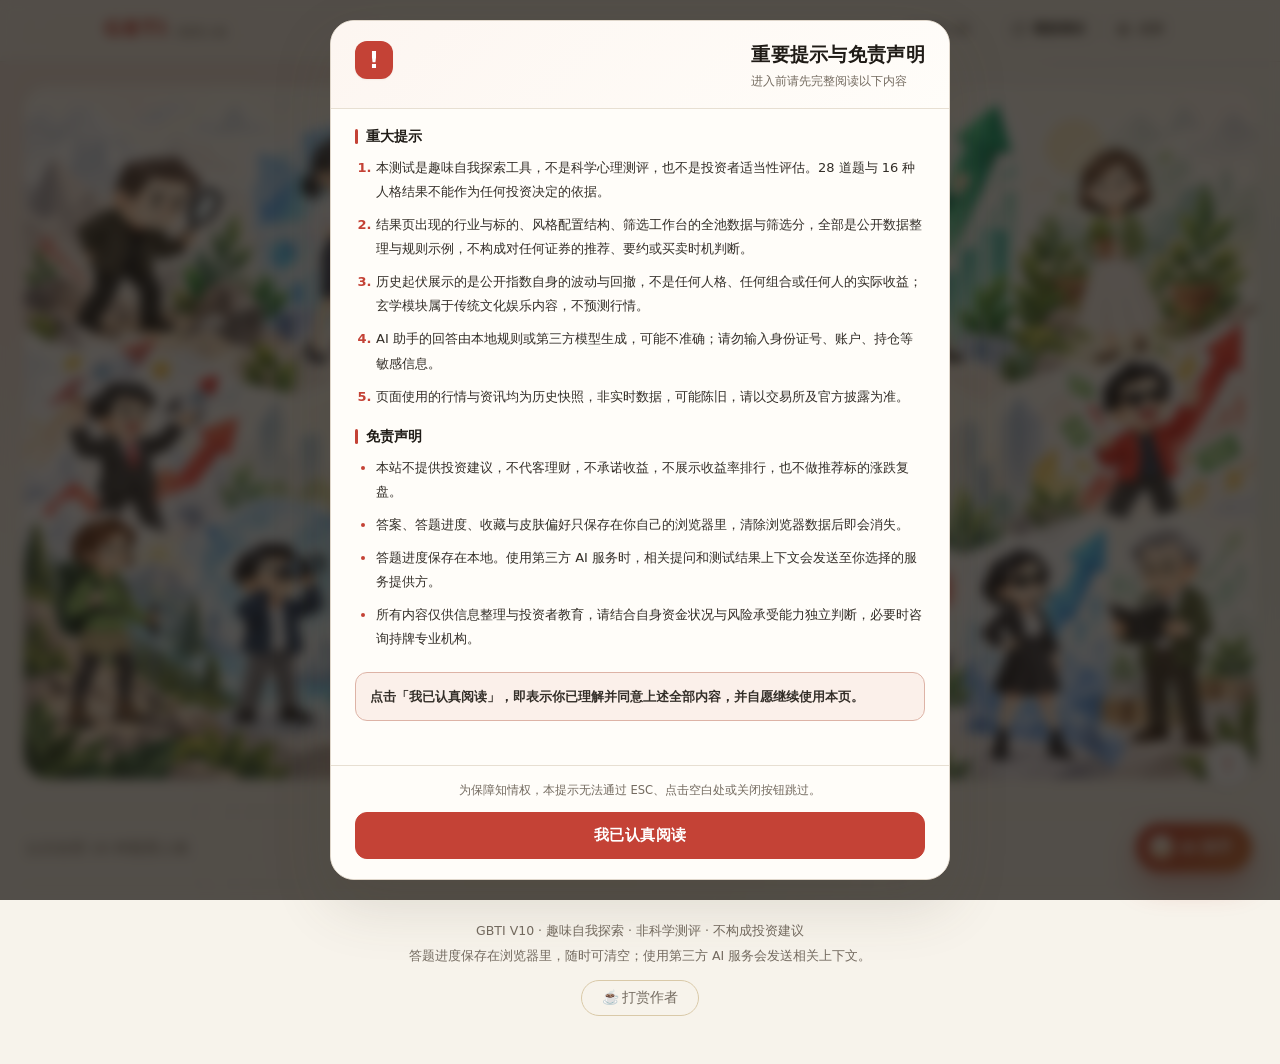
==== commit d350b39d: "Update published GBTI website" ====
--- a/index.html
+++ b/index.html
@@ -18,7 +18,7 @@
       } catch (error) { /* 无痕模式或存储被禁用时静默跳过。 */ }
     })();
   </script>
-  <link rel="stylesheet" href="style.css?v=20261110-alipay">
+  <link rel="stylesheet" href="style.css?v=20261111-clean-header">
   <link rel="stylesheet" href="polish.css">
   <link rel="stylesheet" href="market-mood.css">
   <link rel="stylesheet" href="metaphysics.css">
@@ -36,7 +36,7 @@
   <script src="market-data.js" defer></script>
   <script src="allocation.js?v=stock-persona" defer></script>
   <script src="plan.js" defer></script>
-  <script src="ai.js" defer></script>
+  <script src="ai.js?v=20261111-clean-header" defer></script>
   <script src="update.js?v=plan-data-fold" defer></script>
   <script src="news-engine.js" defer></script>
   <script src="news-data.js" defer></script>
@@ -45,7 +45,7 @@
   <script src="test.js?v=plan-data-fold" defer></script>
   <!-- 玄学操盘适配度模块（纯新增）：lunar.js 提供黄历，metaphysics.js 提供双维画像 + 适配度 + AI 解读 -->
   <script src="lunar.js" defer></script>
-  <script src="metaphysics.js" defer></script>
+  <script src="metaphysics.js?v=20261111-clean-header" defer></script>
   <!-- 塔罗映照模块（纯新增）：依赖 metaphysics.js 暴露的 GBTI_XUANXUE.readingFor 做东西合参 -->
   <script src="tarot.js" defer></script>
   <script src="result-pages.js?v=plan-data-fold" defer></script>
@@ -63,19 +63,12 @@
       <a class="brand" href="#top" aria-label="GBTI 首页">GBTI<span> / 股票人格</span></a>
       <nav class="topnav" aria-label="页面导航">
         <a href="#personality-gallery">16 种人格</a>
-        <button id="open-ai" class="topnav-ai" type="button">AI 助手</button>
       </nav>
       <div class="topbar-actions">
         <button id="topbar-restart" class="icon-button labeled" type="button" title="重新测试">
           <span class="vh">重新测试</span>
           <svg viewBox="0 0 24 24" aria-hidden="true"><path d="M20 12a8 8 0 1 1-2.4-5.7" fill="none" stroke="currentColor" stroke-width="1.8" stroke-linecap="round"/><path d="M20.2 4.2v4.2H16" fill="none" stroke="currentColor" stroke-width="1.8" stroke-linecap="round" stroke-linejoin="round"/></svg>
           <span class="btn-label">重新测试</span>
-        </button>
-        <button id="user-open" class="icon-button labeled" type="button" title="用户登录与 AI 配置" aria-haspopup="dialog">
-          <span class="vh">用户登录</span>
-          <svg viewBox="0 0 24 24" aria-hidden="true"><circle cx="12" cy="8.6" r="3.7" fill="none" stroke="currentColor" stroke-width="1.8"/><path d="M4.8 20.2c0-3.6 3.2-5.8 7.2-5.8s7.2 2.2 7.2 5.8" fill="none" stroke="currentColor" stroke-width="1.8" stroke-linecap="round"/></svg>
-          <span class="btn-label" id="user-open-label">用户登录</span>
-          <span class="btn-dot" id="user-open-dot" hidden aria-hidden="true"></span>
         </button>
         <button id="theme-toggle" class="icon-button labeled" type="button" title="皮肤商城" aria-label="打开皮肤商城" aria-haspopup="dialog">
           <span class="vh">打开皮肤商城，切换页面皮肤</span>
@@ -91,11 +84,6 @@
           <svg class="theme-icon theme-icon-sun" viewBox="0 0 24 24" aria-hidden="true"><path d="M12 5.5a6.5 6.5 0 1 0 0 13 6.5 6.5 0 0 0 0-13Zm0-4v2.2M12 20.3V22.5M1.5 12h2.2M20.3 12h2.2M4.6 4.6l1.6 1.6M17.8 17.8l1.6 1.6M19.4 4.6l-1.6 1.6M6.2 17.8l-1.6 1.6" fill="none" stroke="currentColor" stroke-width="1.8" stroke-linecap="round"/><circle cx="12" cy="12" r="4" fill="currentColor"/></svg>
           <svg class="theme-icon theme-icon-moon" viewBox="0 0 24 24" aria-hidden="true"><path d="M20.4 14.8A8.8 8.8 0 0 1 9.2 3.6a8.8 8.8 0 1 0 11.2 11.2Z" fill="currentColor"/></svg>
           <span class="btn-label">皮肤</span>
-        </button>
-        <button id="ai-fab-inline" class="icon-button labeled ai-icon-button" type="button" title="打开 AI 助手">
-          <span class="vh">打开 AI 助手</span>
-          <svg viewBox="0 0 24 24" aria-hidden="true"><path d="M12 3.2 13.9 9l5.8 1.9-5.8 1.9L12 18.6 10.1 12.8 4.3 10.9 10.1 9 12 3.2Z" fill="currentColor"/></svg>
-          <span class="btn-label">AI 助手</span>
         </button>
       </div>
     </div>
@@ -538,10 +526,9 @@
   <dialog id="ai-settings" class="modal">
     <form method="dialog" class="modal-body">
       <header class="modal-head"><h2>用户中心</h2><button class="icon-button" value="close" title="关闭">✕</button></header>
-      <p class="hint">这个页面没有服务器，也没有账号体系。这里的「登录」只是在你自己这台设备的浏览器里存一份本地档案，用来区分不同使用者各自的 AI 配置。不会上传到任何地方，清除浏览器数据就会消失。</p>
+      <p class="hint">昵称和 AI 配置保存在当前浏览器中，清除浏览器数据后会消失。</p>
 
       <label class="field"><span>昵称（可选）</span><input id="user-name" type="text" maxlength="16" placeholder="例如 小王" autocomplete="off"></label>
-      <p class="hint">填写后会显示在右上角入口上，方便区分这是谁的配置。</p>
 
       <section class="user-section" aria-labelledby="ai-config-title">
         <h3 id="ai-config-title" class="user-section-title">AI 配置</h3>
--- a/style.css
+++ b/style.css
@@ -153,13 +153,12 @@
 .brand { color: var(--red); font-size: clamp(19px, 3vw, 22px); font-weight: 800; letter-spacing: 0.06em; text-decoration: none; white-space: nowrap; }
 .brand span { font-size: 12px; font-weight: 500; color: var(--muted); letter-spacing: 0; }
 .topnav { display: flex; align-items: center; gap: var(--space-2); margin-left: auto; }
-.topnav a, .topnav button {
+.topnav a {
   font: inherit; font-size: 14px; color: var(--muted); text-decoration: none;
   background: none; border: 0; padding: 7px 12px; border-radius: var(--radius-pill); cursor: pointer;
   transition: color var(--dur) var(--ease), background var(--dur) var(--ease);
 }
-.topnav a:hover, .topnav button:hover { color: var(--red); background: var(--red-soft); }
-.topnav-ai { color: var(--red) !important; font-weight: 600; }
+.topnav a:hover { color: var(--red); background: var(--red-soft); }
 .topbar-actions { display: flex; align-items: center; gap: 6px; }
 .icon-button {
   display: grid; place-items: center; width: 38px; height: 38px; padding: 0;
@@ -169,7 +168,6 @@
 }
 .icon-button svg { width: 19px; height: 19px; }
 .icon-button:hover { color: var(--red); border-color: var(--red); background: var(--red-soft); }
-.ai-icon-button { color: var(--red); border-color: color-mix(in srgb, var(--red) 40%, var(--line)); }
 .topbar-progress { height: 3px; background: transparent; }
 .topbar-progress span {
   display: block; height: 100%; width: 0;
@@ -313,8 +311,15 @@
   background: linear-gradient(180deg, var(--hero-soft), transparent);
   opacity: 0.85; pointer-events: none;
 }
-.hero-top { position: relative; display: flex; align-items: center; justify-content: space-between; gap: var(--space-3); margin-bottom: var(--space-3); }
-.hero-label { font-size: 13.5px; color: var(--muted); margin: 0; }
+.hero-top {
+  position: relative;
+  display: grid;
+  grid-template-columns: minmax(0, 1fr) auto minmax(0, 1fr);
+  align-items: center;
+  gap: var(--space-3);
+  margin-bottom: var(--space-3);
+}
+.hero-label { font-size: 13.5px; color: var(--muted); margin: 0; text-align: left; }
 .hero-card h1 {
   position: relative; font-size: clamp(32px, 9vw, 46px); font-weight: 900;
   margin: 0; line-height: 1.25; letter-spacing: -0.01em; color: var(--ink-strong);
@@ -830,11 +835,7 @@
   font-size: 13px; font-weight: 600; color: currentColor;
   max-width: 7em; overflow: hidden; text-overflow: ellipsis; white-space: nowrap;
 }
-#topbar-restart, #user-open { color: var(--ink); }
-.btn-dot {
-  position: absolute; top: 4px; right: 4px; width: 7px; height: 7px; border-radius: 50%;
-  background: var(--green); box-shadow: 0 0 0 2px var(--paper);
-}
+#topbar-restart { color: var(--ink); }
 
 /* 可折叠面板。用原生 details，键盘与屏幕阅读器行为都是现成的。 */
 .fold-section { margin-top: var(--space-6); }
@@ -964,7 +965,7 @@
 }
 
 @media (max-width: 899px) {
-  .topnav a, .topnav button { display: none; }
+  .topnav a { display: none; }
   /* 底部预留高度，避免悬浮按钮压住页脚文字。 */
   .shell { padding-top: var(--space-5); padding-bottom: 104px; gap: var(--space-5); }
   .fold-head { padding: var(--space-4); gap: var(--space-3); }
@@ -975,7 +976,7 @@
   .brand span { display: none; }
   .intro-cta { display: grid; }
   .intro-cta .button-primary, .intro-cta .button-ghost { width: 100%; min-width: 0; }
-  .hero-top { flex-direction: column; align-items: flex-start; }
+  .hero-top { grid-template-columns: 1fr; justify-items: start; }
   .quiz-tip { display: none; }
   .personality-tile img { border-radius: var(--radius-sm); }
   #pm-body .pm-hero { flex-direction: column; }
@@ -989,10 +990,9 @@
   .icon-button.labeled { padding: 0 9px; gap: 5px; }
   .icon-button.labeled svg { width: 16px; height: 16px; }
   .icon-button.labeled .btn-label { font-size: 12px; max-width: 4.8em; }
-  #theme-toggle .btn-label, #ai-fab-inline .btn-label { display: none; }
-  #theme-toggle, #ai-fab-inline { width: 34px; padding: 0; justify-content: center; flex-shrink: 0; }
+  #theme-toggle .btn-label { display: none; }
+  #theme-toggle { width: 34px; padding: 0; justify-content: center; flex-shrink: 0; }
   .topbar-actions { margin-left: auto; }
-  .btn-dot { top: 3px; right: 3px; }
   .fold-mark { display: none; }
   .fold-head { padding: var(--space-3) var(--space-4); }
   .fold-body { padding: var(--space-4); gap: var(--space-3); }
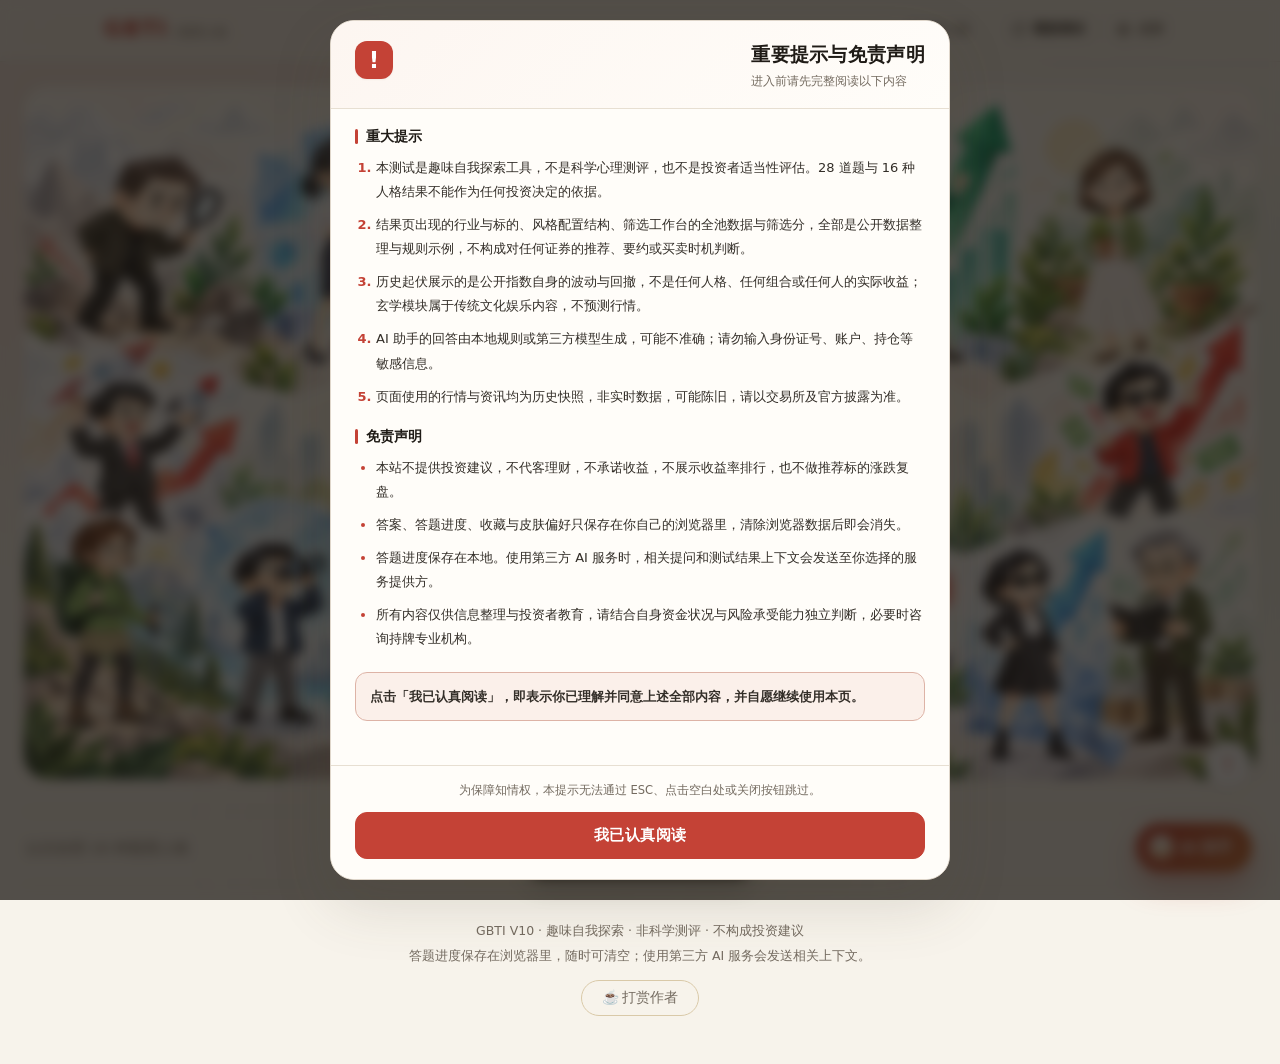
==== commit a4fb0973: "Update published GBTI website" ====
--- a/index.html
+++ b/index.html
@@ -21,6 +21,7 @@
   <link rel="stylesheet" href="style.css?v=20261111-clean-header">
   <link rel="stylesheet" href="polish.css">
   <link rel="stylesheet" href="market-mood.css">
+  <link rel="stylesheet" href="donation-form.css?v=20261111-sse1">
   <link rel="stylesheet" href="metaphysics.css">
   <link rel="stylesheet" href="tarot.css">
   <link rel="stylesheet" href="news.css">
@@ -33,15 +34,18 @@
   <script src="radar.js" defer></script>
   <script src="pool.js" defer></script>
   <script src="pool-index.js" defer></script>
-  <script src="market-data.js" defer></script>
+  <script src="market-data.js?v=20261111-sync" defer></script>
+  <script src="market-store.js?v=20261111-sync" defer></script>
   <script src="allocation.js?v=stock-persona" defer></script>
   <script src="plan.js" defer></script>
   <script src="ai.js?v=20261111-clean-header" defer></script>
-  <script src="update.js?v=plan-data-fold" defer></script>
+  <script src="live-refresh.js?v=20261111-sync" defer></script>
+  <script src="auto-refresh.js?v=20261111-sync" defer></script>
+  <script src="update.js?v=20261111-sync" defer></script>
   <script src="news-engine.js" defer></script>
-  <script src="news-data.js" defer></script>
+  <script src="news-data.js?v=20261111-three-sources" defer></script>
   <script src="news.js" defer></script>
-  <script src="news-map.js?v=20261110-four-scores" defer></script>
+  <script src="news-map.js?v=20261111-three-sources" defer></script>
   <script src="test.js?v=plan-data-fold" defer></script>
   <!-- 玄学操盘适配度模块（纯新增）：lunar.js 提供黄历，metaphysics.js 提供双维画像 + 适配度 + AI 解读 -->
   <script src="lunar.js" defer></script>
@@ -50,9 +54,10 @@
   <script src="tarot.js" defer></script>
   <script src="result-pages.js?v=plan-data-fold" defer></script>
   <script src="market-mood.js" defer></script>
-  <script src="donation-core.js?v=20261110-1" defer></script>
-  <script src="donation-effects.js?v=20261110-2" defer></script>
-  <script src="donation-cloud.js?v=20261110-2" defer></script>
+  <script src="donation-core.js?v=20261111-sse1" defer></script>
+  <script src="donation-effects.js?v=20261111-center1" defer></script>
+  <script src="donation-cloud.js?v=20261111-sse1" defer></script>
+  <script src="donation-form.js?v=20261111-sse1" defer></script>
 </head>
 <body>
   <div class="aurora" aria-hidden="true"><span></span><span></span><span></span></div>
@@ -423,27 +428,26 @@
       <div id="donate-modal" class="donate-modal" hidden>
         <div class="donate-backdrop" data-donate-close></div>
         <div class="donate-card" role="dialog" aria-modal="true" aria-label="打赏作者">
-          <img src="assets/donate-qr.jpg?v=621818ec-alipay" alt="支付宝打赏收款二维码">
-          <p class="donate-text">如果这个测试给你带来了快乐，<br>欢迎请作者喝杯咖啡 ☕</p>
-          <button class="donate-close" type="button" data-donate-close>关闭</button>
+          <div class="donation-heading"><h2>给小宇宙一点支持</h2><button class="donation-dismiss" type="button" data-donate-close data-donation-dismiss aria-label="关闭打赏窗口">✕</button></div>
+          <p class="donation-intro">留个昵称，让这一份心意和特效一起出现。</p>
+          <form data-donation-draft>
+            <label class="donation-field">公开昵称（可留空匿名）<input name="nickname" maxlength="20" autocomplete="off" placeholder="怎么称呼你？"></label>
+            <label class="donation-field">选择特效档位<select name="tier"><option value="spark">星光致谢 · ¥0.01–0.09</option><option value="meteor">流星礼花 · ¥0.10–0.99</option><option value="nova">星际庆典 · ¥1.00–1.99</option></select></label>
+            <label class="donation-consent"><input name="publishName" type="checkbox"><span>我同意匹配成功后，在所有正在浏览网站的访客页面展示这个昵称。</span></label>
+            <button class="donation-primary" type="submit" data-donation-action>生成专属金额</button>
+          </form>
+          <section data-donation-reservation hidden>
+            <p>本次请准确支付</p><p class="donation-amount" data-donation-amount></p>
+            <p data-donation-name></p><p class="donation-countdown" data-donation-countdown></p>
+            <button class="donation-primary" type="button" data-donation-confirm data-donation-action>确认金额，显示支付宝收款码</button>
+            <div class="donation-qr" data-donation-qr hidden><img src="assets/donate-qr.jpg?v=621818ec-alipay" alt="支付宝打赏收款二维码"><p class="donation-notice">请在支付宝手动输入上方金额，核对收款人后付款。</p></div>
+            <button class="donation-secondary" type="button" data-donation-renew data-donation-action>取消预留，重新选择</button>
+          </section>
+          <p class="donation-error" role="alert" data-donation-error hidden></p>
+          <p class="donation-notice">专属金额保留 5 分钟。昵称由你填写，按金额尝试配对，并非支付宝实名；通知延迟、付款金额不符或其他同额转账可能导致漏配或误配。联动服务中的配对记录约 24 小时后清理。</p>
+          <p class="donation-connection" data-donation-connection aria-live="polite"></p>
         </div>
       </div>
-      <script>
-      (function () {
-        var modal = document.getElementById("donate-modal");
-        if (!modal) return;
-        function show(value) { modal.hidden = !value; document.body.style.overflow = value ? "hidden" : ""; }
-        document.querySelectorAll("[data-donate-open]").forEach(function (el) {
-          el.addEventListener("click", function () { show(true); });
-        });
-        modal.querySelectorAll("[data-donate-close]").forEach(function (el) {
-          el.addEventListener("click", function () { show(false); });
-        });
-        document.addEventListener("keydown", function (e) {
-          if (e.key === "Escape" && !modal.hidden) show(false);
-        });
-      })();
-      </script>
     </div>
 
     <aside class="shell-side" hidden aria-label="答题辅助">
--- a/donation-form.css
+++ b/donation-form.css
@@ -0,0 +1,21 @@
+#donate-modal .donate-card{width:440px;max-width:calc(100vw - 28px);padding:26px;text-align:left;background:var(--paper,#fffdfa);color:var(--ink,#2d2b28)}
+#donate-modal h2{margin:0 0 8px;font-size:24px}#donate-modal p{line-height:1.65}
+#donate-modal .donation-intro{margin:0 0 20px;color:var(--muted,#746d64);font-size:14px}
+#donate-modal .donation-field{display:grid;gap:7px;margin:14px 0;font-size:14px;font-weight:600}
+#donate-modal .donation-field input,#donate-modal .donation-field select{width:100%;box-sizing:border-box;border:1px solid var(--line,#e3d9cc);border-radius:12px;padding:11px 12px;font:inherit;font-size:16px;font-weight:400;background:var(--paper,#fffdfa);color:inherit}
+#donate-modal .donation-consent{display:flex;gap:10px;align-items:flex-start;font-size:13px;line-height:1.6;margin:16px 0}
+#donate-modal .donation-consent input{margin-top:4px;flex-shrink:0}
+#donate-modal .donation-primary,#donate-modal .donation-secondary{width:100%;min-height:44px;padding:11px 16px;border-radius:12px;font:inherit;font-weight:600;cursor:pointer;margin-top:10px}
+#donate-modal .donation-primary{background:var(--red,#c44236);color:#fff;border:1px solid transparent}
+#donate-modal .donation-secondary{border:1px solid var(--line,#e3d9cc);background:transparent;color:inherit}
+#donate-modal button:disabled{opacity:.55;cursor:wait}
+#donate-modal .donation-notice{font-size:12px;color:var(--muted,#746d64);margin:14px 0}
+#donate-modal .donation-amount{font-size:38px;line-height:1.2;font-weight:750;color:var(--red,#c44236);margin:10px 0;letter-spacing:-.03em}
+#donate-modal .donation-countdown{font-size:14px;font-variant-numeric:tabular-nums}
+#donate-modal .donation-error{color:var(--red,#c44236);font-size:14px;margin:12px 0}
+#donate-modal .donation-qr{margin:18px 0;text-align:center}#donate-modal .donation-qr img{max-height:min(49vh,420px);max-width:100%;border-radius:10px}
+#donate-modal .donation-connection{font-size:12px;color:var(--muted,#746d64);margin:15px 0 0}
+#donate-modal .donation-heading{display:flex;gap:12px;justify-content:space-between;align-items:start}
+#donate-modal .donation-dismiss{border:0;background:transparent;color:inherit;min-width:44px;min-height:44px;font:inherit;cursor:pointer}
+#donate-modal [hidden]{display:none!important}
+@media(max-width:480px){#donate-modal .donate-card{padding:20px}#donate-modal .donation-amount{font-size:34px}}
